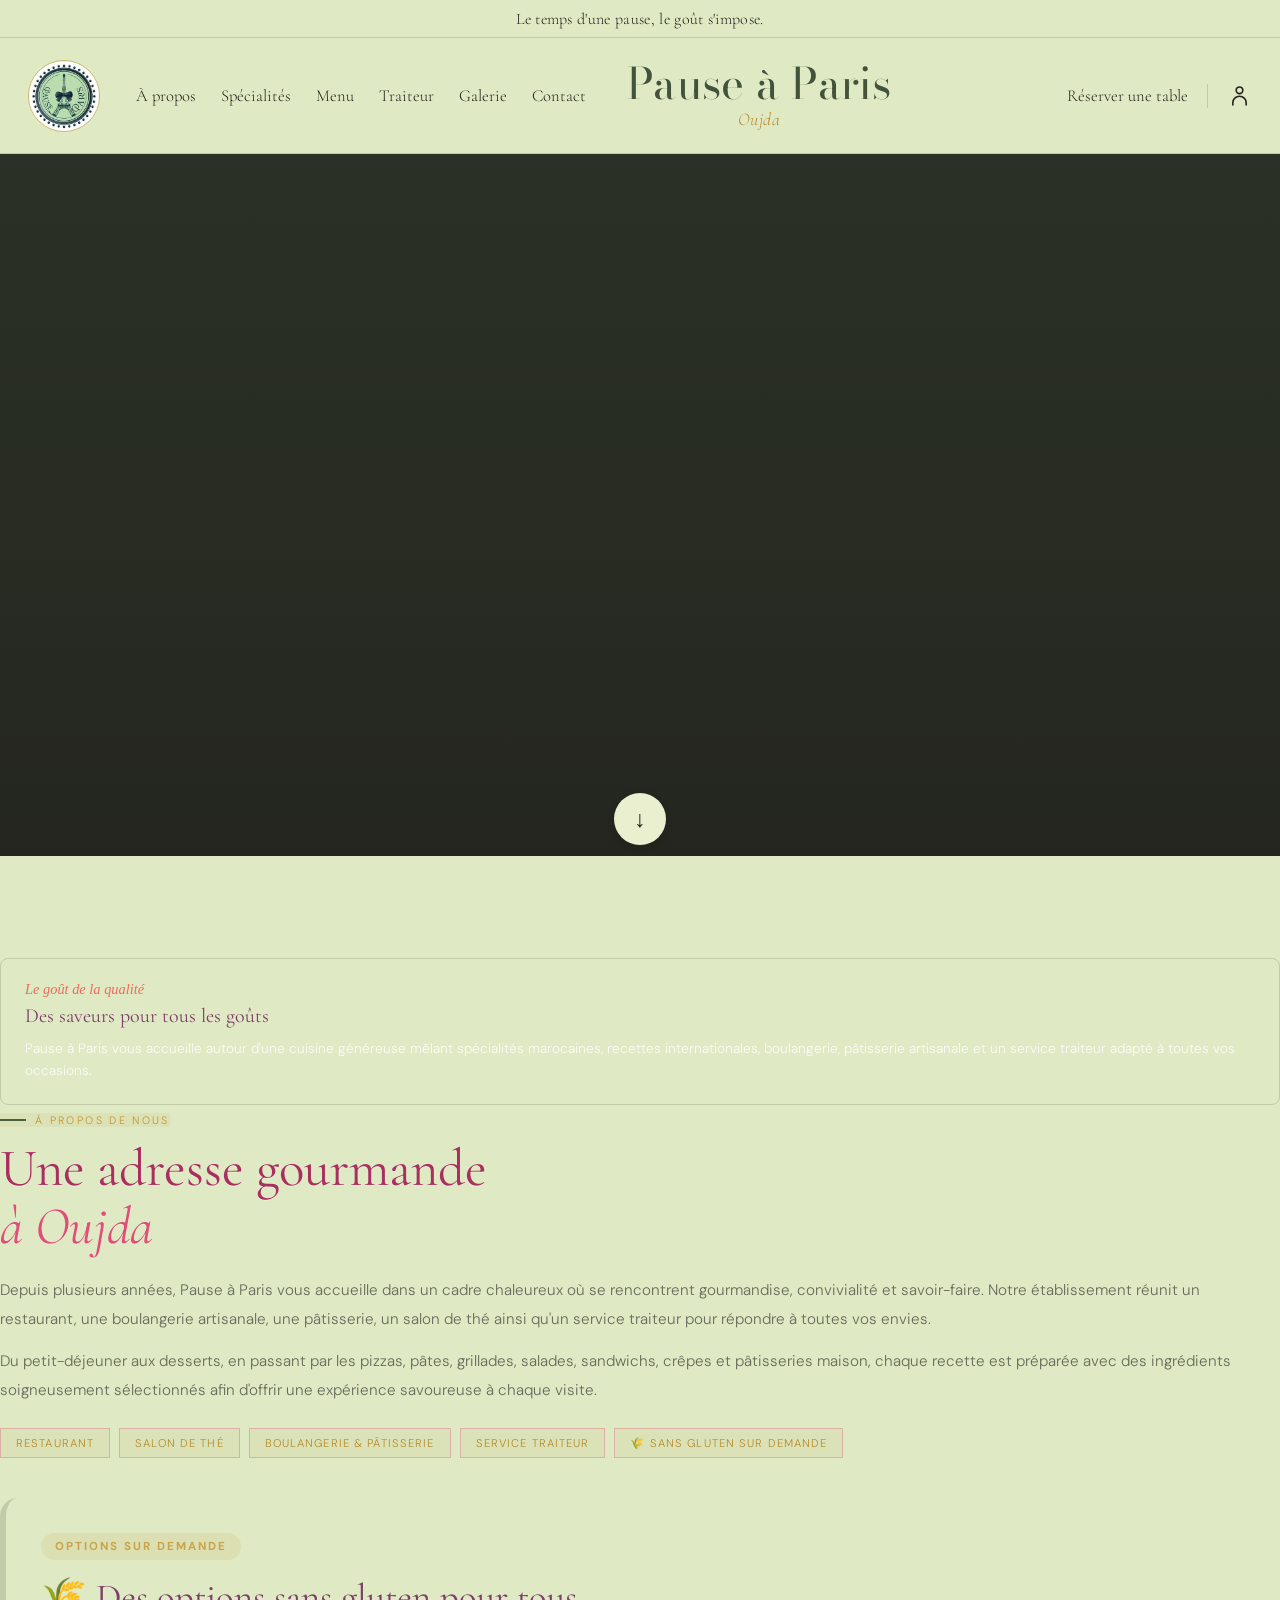
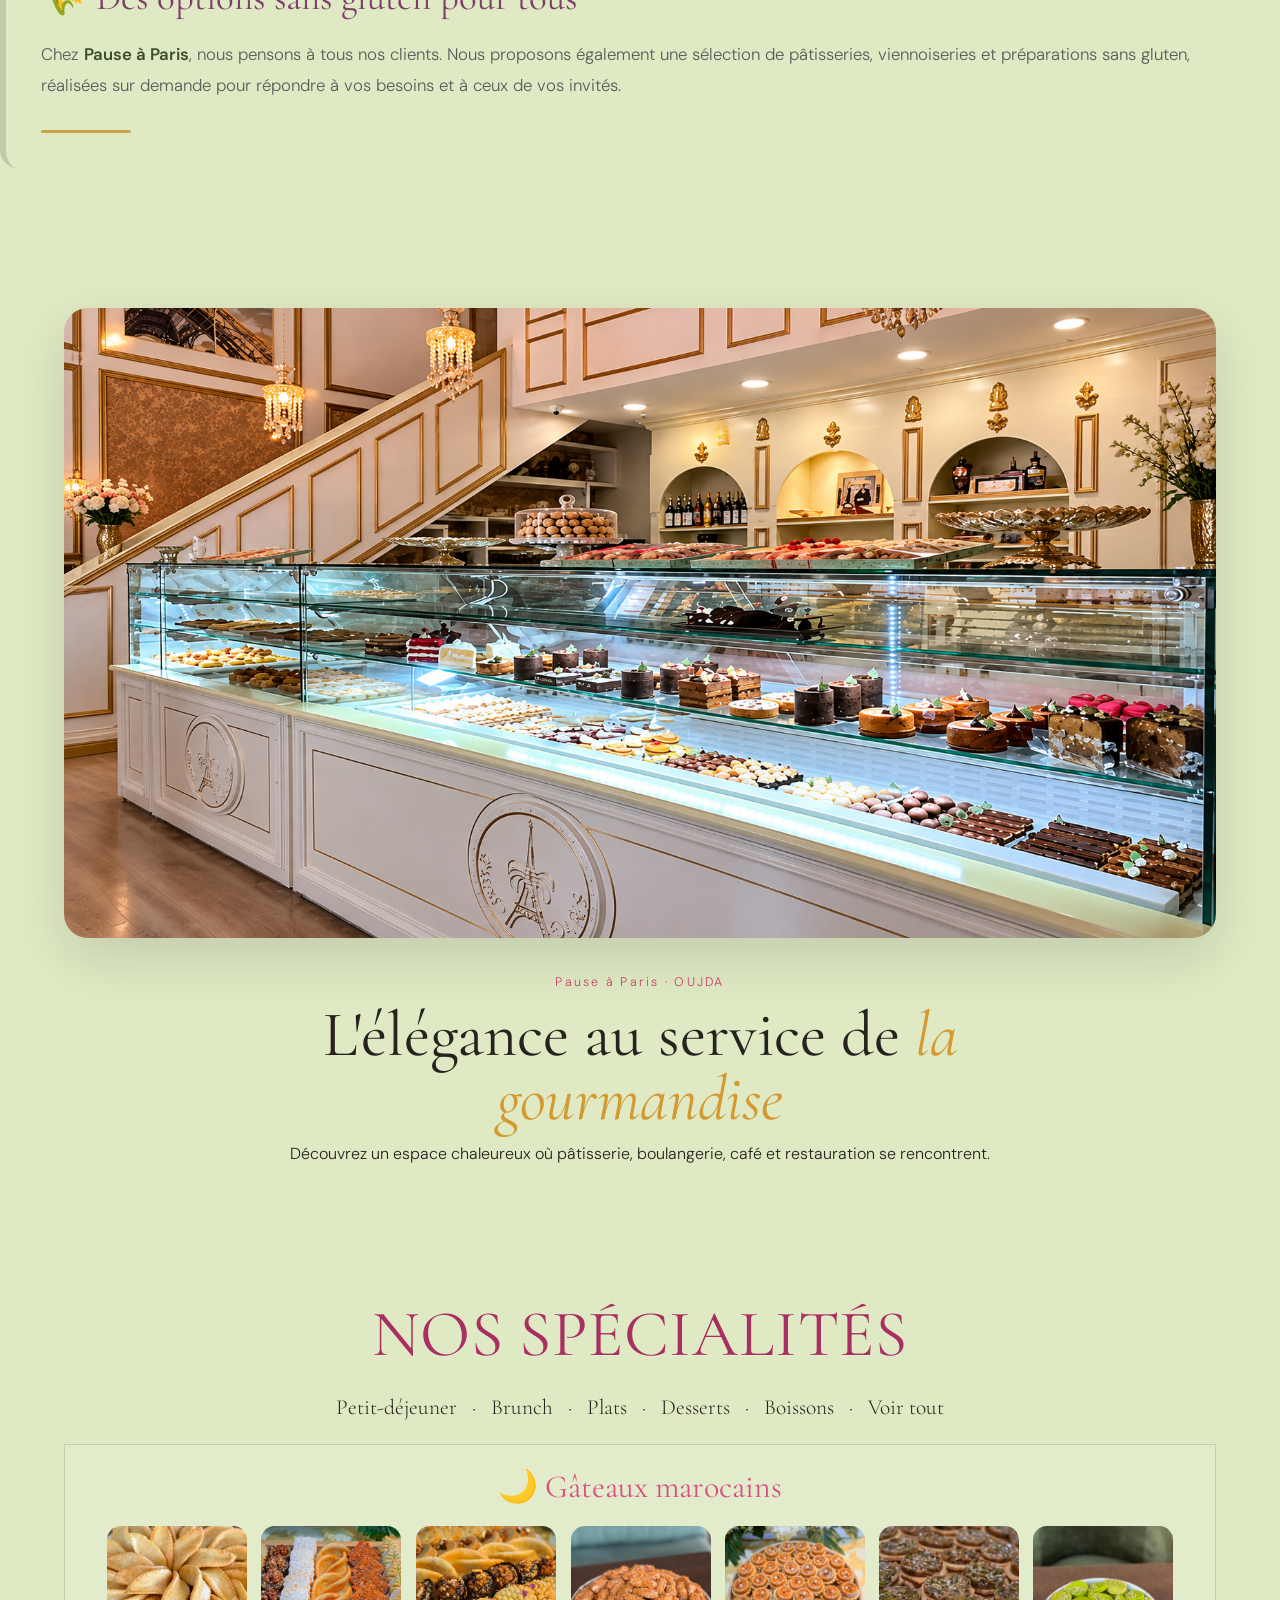
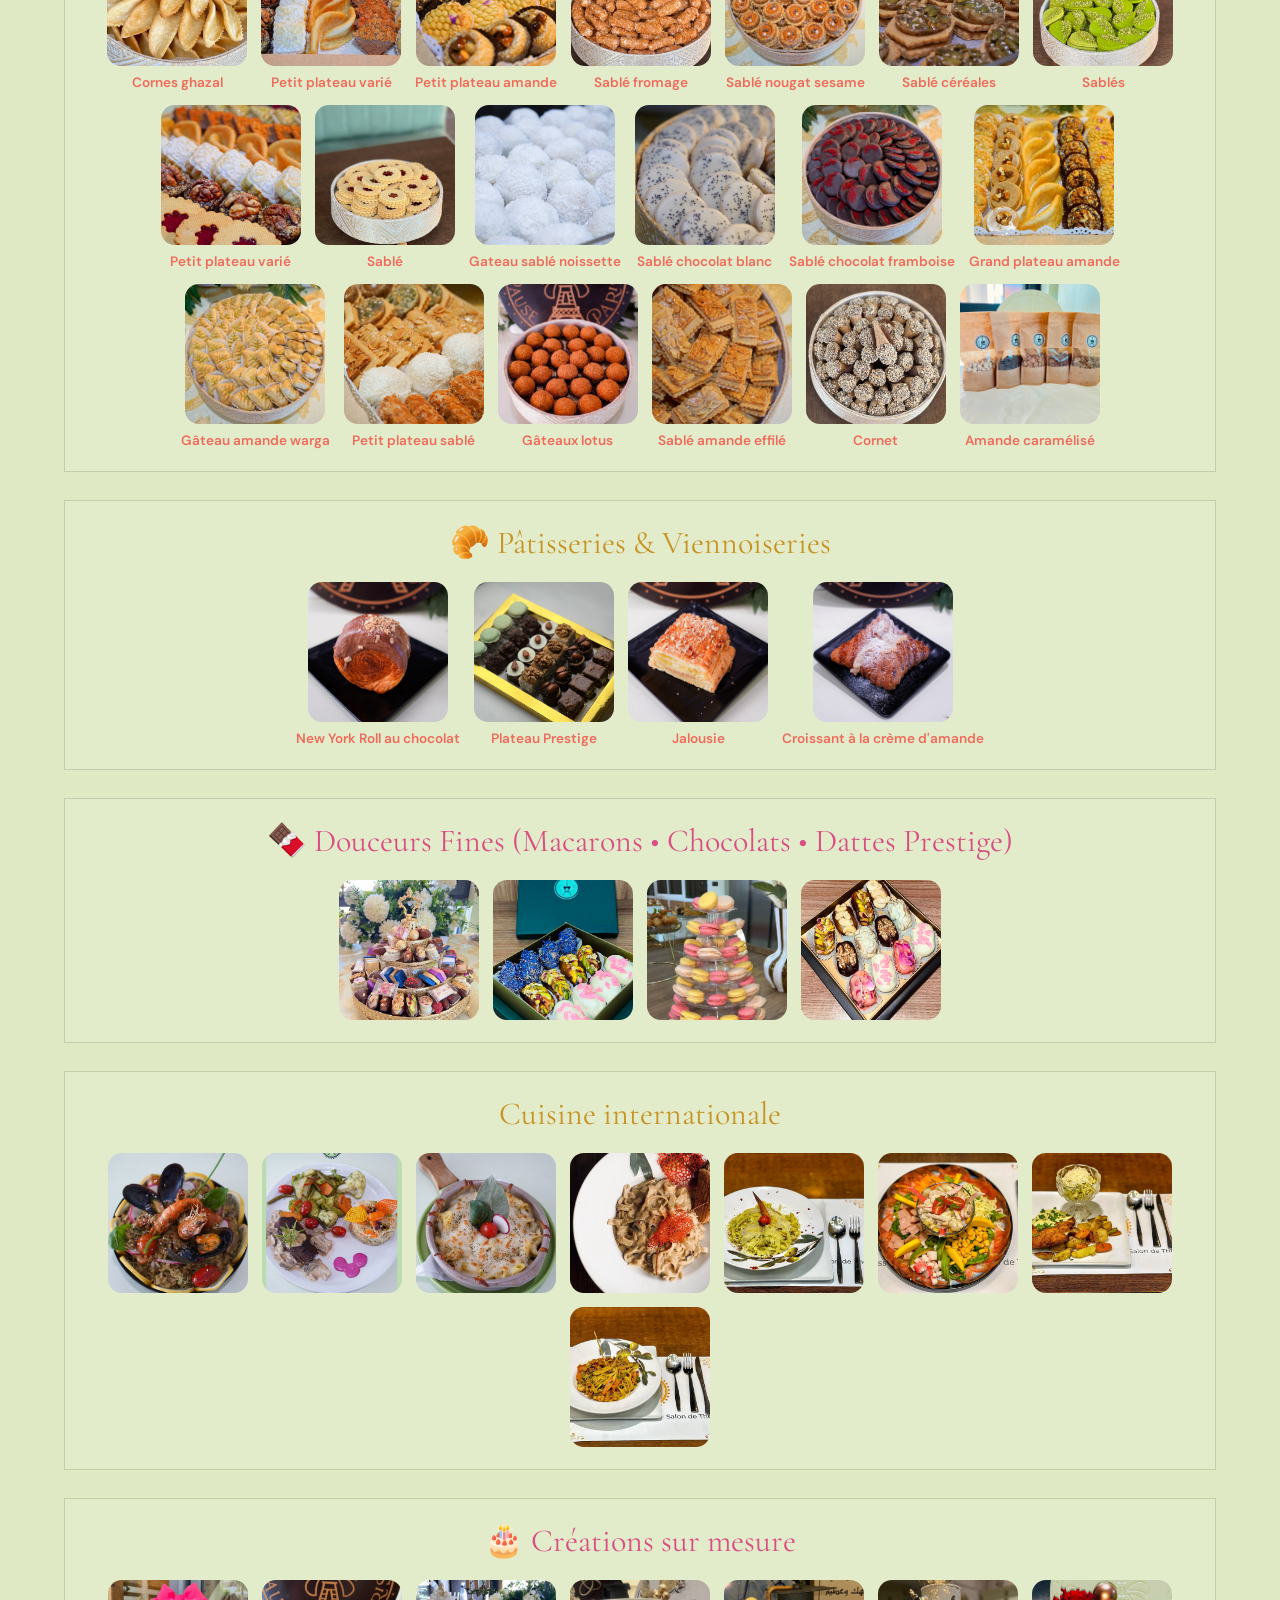
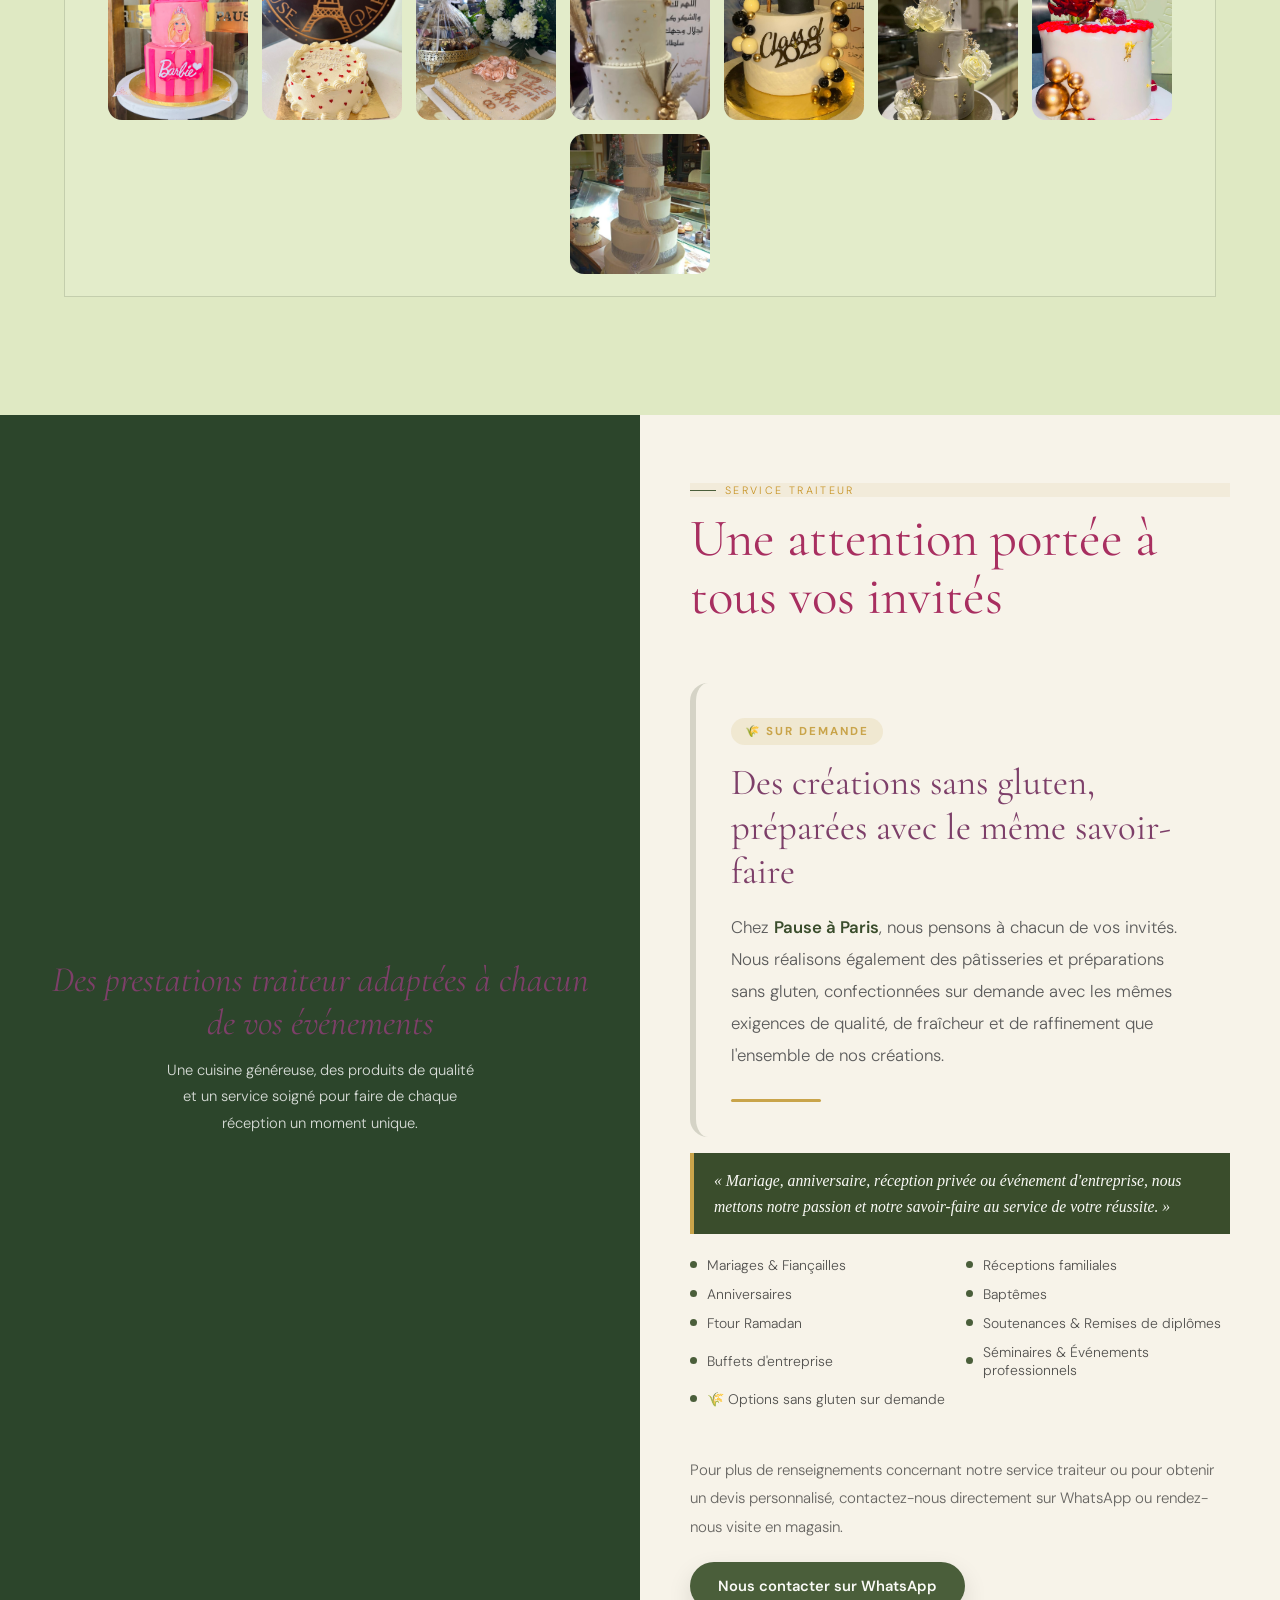
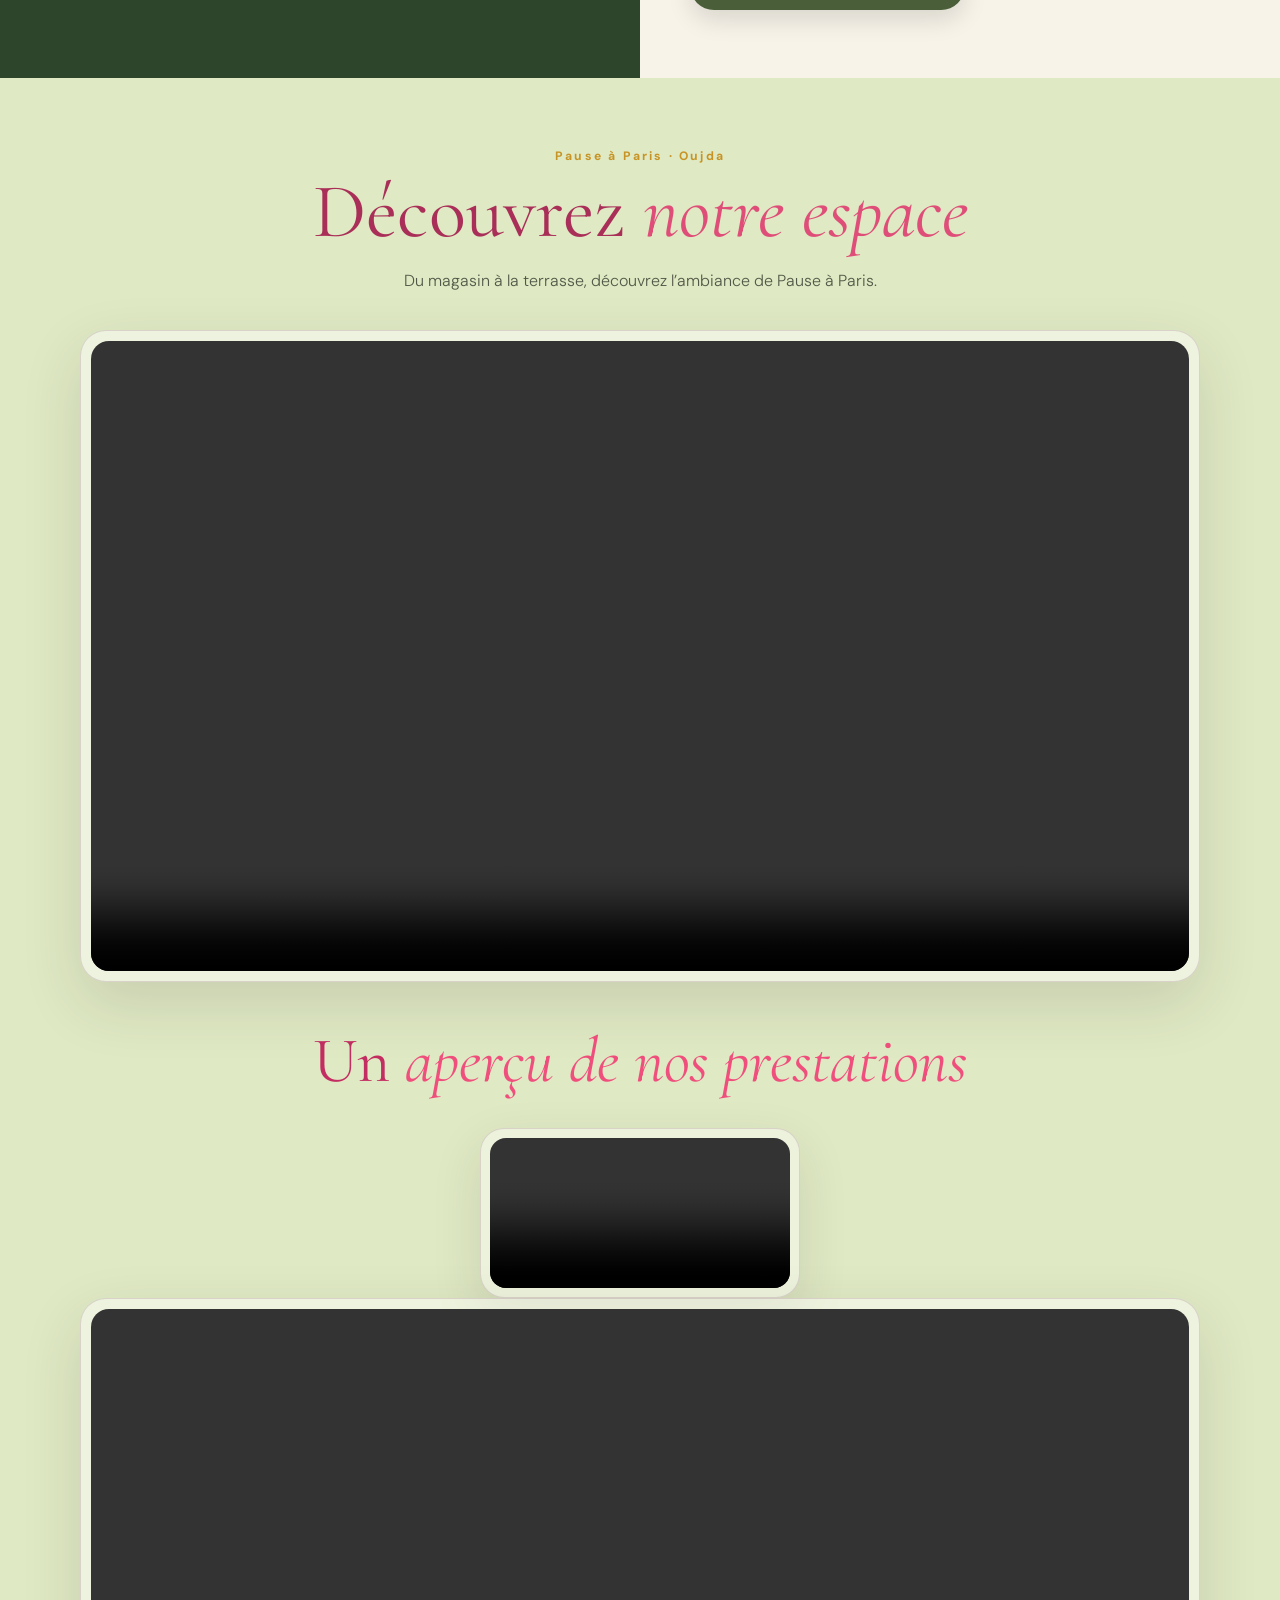
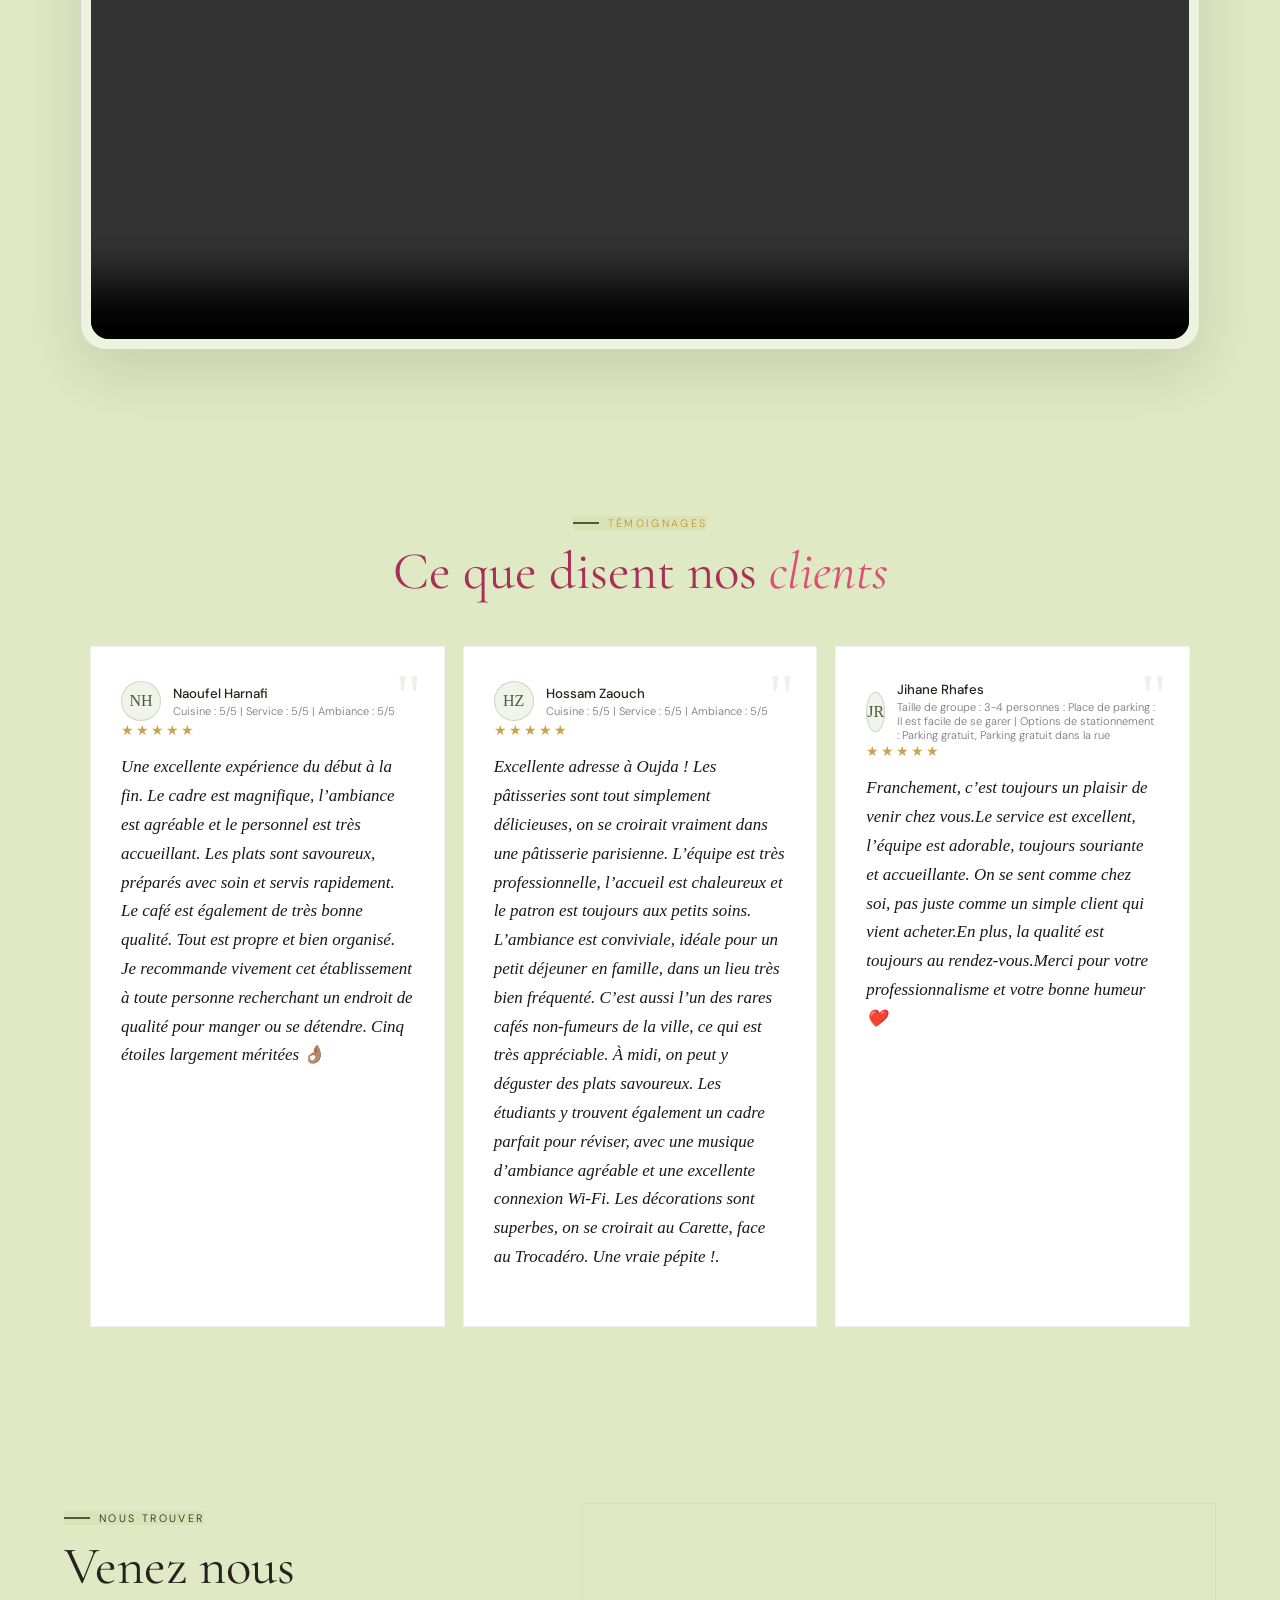
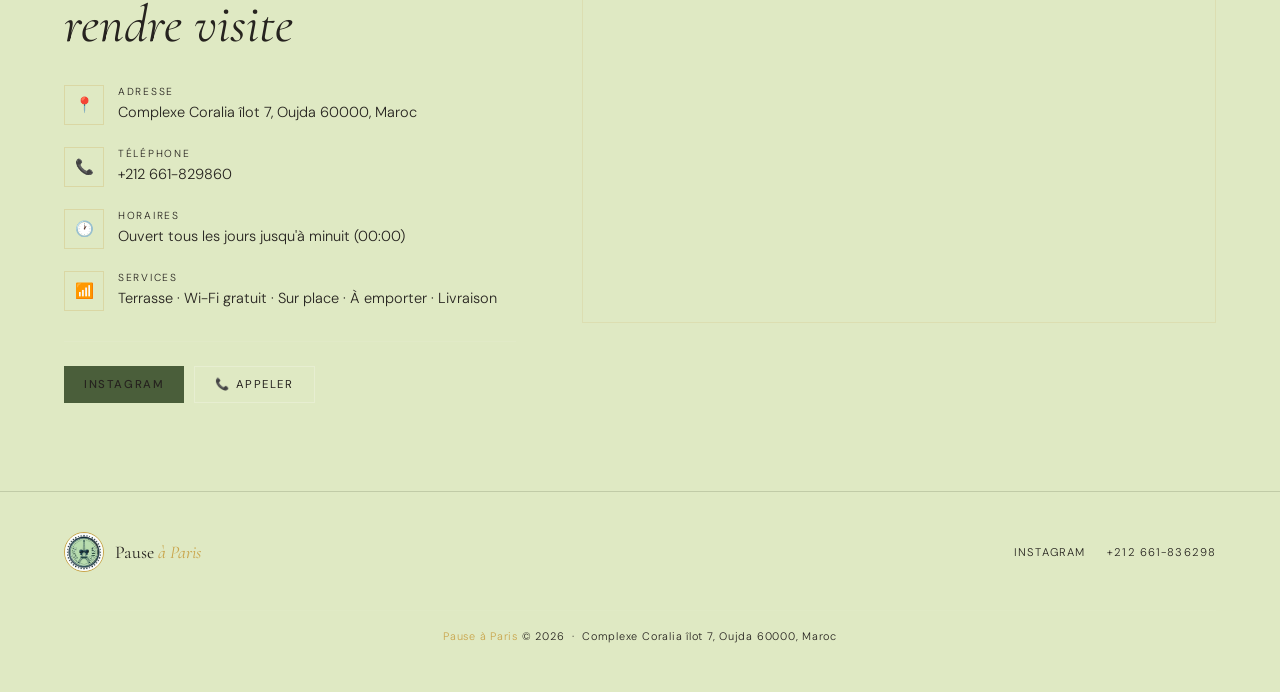
==== index-v2.html @ 7f7b09c3 "Ajout nouvelle version du site" ====
<!DOCTYPE html>

<html lang="fr">
<head>
    <meta charset="UTF-8">
    <meta name="viewport" content="width=device-width, initial-scale=1.0">

    <!-- tes autres fichiers CSS -->

<meta name="description" content="Pause à Paris — Restaurant, Boulangerie, Pâtisserie & Traiteur à Oujda. Le temps d'une pause, le goût s'impose.">
<title>Pause à Paris | Restaurant & Boulangerie — Oujda</title>
<link rel="preconnect" href="https://fonts.googleapis.com">
<link rel="preconnect" href="https://fonts.gstatic.com" crossorigin>
<link href="https://fonts.googleapis.com/css2?family=Bodoni+Moda:ital,opsz,wght@0,6..96,400..900;1,6..96,400..900&display=swap" rel="stylesheet">
<style>
:root{
  --v:#4a5e3a; --vf:#3a4d2c; --vl:#6b8a55; --vbg:#f0f4eb;
  --or:#c9a44a; --orl:#e2bc6a;
  --n:#181818; --w:#fafaf6; --cr:#f7f3e9; --gr:#777;
}
*,*::before,*::after{margin:0;padding:0;box-sizing:border-box}
html{scroll-behavior:smooth}
body{font-family:'DM Sans',sans-serif;font-weight:300;background:var(--w);color:var(--n);overflow-x:hidden}
::-webkit-scrollbar{width:3px}
::-webkit-scrollbar-track{background:#0c0c0c}
::-webkit-scrollbar-thumb{background:var(--or)}

/* NAV */
nav{position:fixed;top:0;left:0;right:0;z-index:1000;height:68px;padding:0 5%;display:flex;align-items:center;justify-content:space-between;background:rgba(20,20,20,.97);backdrop-filter:blur(18px);border-bottom:1px solid rgba(201,164,74,.14);transition:height .3s}
.nl{display:flex;align-items:center;gap:12px;text-decoration:none}
.nl img{width:44px;height:44px;border-radius:50%;object-fit:cover;border:1.5px solid var(--or)}
.nb{font-family:'Playfair Display',serif;font-size:1.1rem;color:var(--w);letter-spacing:.04em}
.nb em{color:var(--or);font-style:italic}
.nlinks{display:flex;align-items:center;gap:28px;list-style:none}
.nlinks a{color:rgba(250,250,246,.58);font-size:.71rem;letter-spacing:.17em;text-transform:uppercase;text-decoration:none;transition:color .2s}
.nlinks a:hover{color:var(--or)}
.ncta{background:var(--v)!important;color:var(--w)!important;padding:8px 20px;transition:background .25s!important}
.ncta:hover{background:var(--vl)!important}
.hb{display:none;flex-direction:column;gap:5px;background:none;border:none;cursor:pointer}
.hb span{display:block;width:23px;height:1.5px;background:var(--w);transition:all .3s}
.mobile-menu-overlay{display:none}
.mobile-menu-close{display:none}

/* HERO */
#hero{position:relative;height:100vh;min-height:640px;display:flex;align-items:center;justify-content:center;overflow:hidden;background:#0f0f0f}
.hbg{position:absolute;inset:0;background:#2d3528;center/cover no-repeat;opacity:.2;filter:saturate(.55)}
.hvig{position:absolute;inset:0;background:radial-gradient(ellipse 80% 80% at 50% 50%,transparent 15%,rgba(15,15,15,.94) 100%)}
.hbar{position:absolute;top:0;left:0;right:0;height:3px;background:linear-gradient(90deg,transparent,var(--or) 35%,var(--v) 65%,transparent)}
.hc{position:relative;z-index:2;text-align:center;padding:0 20px}
.hlogo{width:106px;height:106px;border-radius:50%;margin:0 auto 24px;border:2px solid rgba(201,164,74,.4);padding:5px;animation:fd .9s .1s both}
.hlogo img{width:100%;height:100%;border-radius:50%;object-fit:cover}
.heye{font-size:.67rem;letter-spacing:.25em;text-transform:uppercase;color:var(--or);margin-bottom:15px;animation:fd .9s .3s both}
.hh1{font-family:'Playfair Display',serif;font-size:clamp(3rem,8vw,7rem);font-weight:400;color:var(--w);line-height:1;letter-spacing:.02em;animation:fd .9s .45s both}
.hh1 em{font-style:italic;color:var(--or)}
.hsub{margin-top:13px;font-size:clamp(.82rem,1.7vw,.97rem);color:rgba(250,250,246,.5);letter-spacing:.13em;text-transform:uppercase;animation:fd .9s .6s both}
.hdiv{display:flex;align-items:center;justify-content:center;gap:10px;margin:24px auto;animation:fd .9s .7s both}
.hdiv span{width:42px;height:1px;background:var(--or);opacity:.5}
.hdiv i{width:5px;height:5px;background:var(--or);border-radius:50%}
.hbtns{display:flex;gap:11px;justify-content:center;flex-wrap:wrap;animation:fd .9s .85s both}
.bs{background:var(--v);color:var(--w);padding:13px 32px;font-size:.74rem;letter-spacing:.14em;text-transform:uppercase;text-decoration:none;font-weight:500;transition:all .3s;border:none;cursor:pointer;font-family:'DM Sans',sans-serif}
.bs:hover{background:var(--vl);transform:translateY(-2px)}
.bg{background:transparent;color:var(--w);padding:12px 32px;font-size:.74rem;letter-spacing:.14em;text-transform:uppercase;text-decoration:none;font-weight:400;border:1px solid rgba(250,250,246,.27);transition:all .3s;cursor:pointer;font-family:'DM Sans',sans-serif}
.bg:hover{border-color:var(--or);color:var(--or);transform:translateY(-2px)}
.hscr{position:absolute;bottom:28px;left:50%;transform:translateX(-50%);display:flex;flex-direction:column;align-items:center;gap:6px;color:rgba(250,250,246,.3);font-size:.6rem;letter-spacing:.18em;text-transform:uppercase;animation:none}
.hscrl{width:1px;height:42px;background:linear-gradient(to bottom,var(--or),transparent);animation:sp 2s ease-in-out infinite}
@keyframes sp{0%,100%{opacity:.4}50%{opacity:.9}}

/* STATS */
.stats{background:var(--vf);display:flex;justify-content:center;flex-wrap:wrap}
.st{flex:1;min-width:145px;padding:28px 18px;text-align:center;color:var(--w);border-right:1px solid rgba(255,255,255,.07)}
.st:last-child{border:none}
.stn{font-family:'Playfair Display',serif;font-size:2.1rem;color:var(--or);font-style:italic;display:block;margin-bottom:3px}
.stl{font-size:.67rem;letter-spacing:.13em;text-transform:uppercase;opacity:.56}

/* COMMONS */
section{padding:88px 5%}
.chip{display:inline-flex;align-items:center;gap:9px;font-size:.67rem;letter-spacing:.22em;text-transform:uppercase;color:var(--v);margin-bottom:12px}
.chip::before{content:'';display:block;width:26px;height:1.5px;background:var(--v)}
.sh{font-family:'Playfair Display',serif;font-size:clamp(1.9rem,4.2vw,3.3rem);font-weight:400;line-height:1.1}
.sh em{font-style:italic;color:var(--v)}
.rv {
    opacity: 1 !important;
    transform: none !important;
    transition: opacity .7s ease, transform .7s ease;
}

.rv.on {
    opacity: 1;
    transform: none;
}
/* ABOUT */
#apropos {
  background: var(--w);
  padding: 60px 0;
  scroll-margin-top: 92px;
}

.ag {
  max-width: 1200px;
  margin: 0 auto;
  display: grid;
  grid-template-columns: 1fr 1fr;
  gap: 64px;
  align-items: start;
}

/* COLONNE GAUCHE (PHOTOS + ENCART VERT) */
.aphotos {
  display: flex;
  flex-direction: column;
  gap: 20px;
  min-width: 0;
}

.apm {
  width: 100%;
  height: 320px;
  object-fit: cover;
  border-radius: 8px;
  box-shadow: 0 16px 52px rgba(58, 77, 44, .14);
  display: block;
}

/* BLOC VERT (APB) ACCROCHÉ PROPREMENT EN BAS */
.apb {
  background: var(--vf, #2d402b);
  color: var(--w, #ffffff);
  padding: 22px 24px;
  border-radius: 8px;
  border: 1px solid rgba(201, 164, 74, .28);
  box-shadow: 0 10px 32px rgba(0, 0, 0, .1);
  position: relative;
  z-index: 1;
}

.apb .subtitle {
  display: block;
  font-family: 'Playfair Display', serif;
  font-size: 0.9rem;
  font-style: italic;
  color: #c9a44a;
  margin-bottom: 6px;
}

.apb h3 {
  font-family: 'Playfair Display', serif;
  font-size: 1.25rem;
  color: #ffffff;
  margin-bottom: 10px;
}

.apb p {
  font-family: 'DM Sans', sans-serif;
  font-size: 0.85rem;
  line-height: 1.6;
  color: rgba(255, 255, 255, 0.88);
  margin: 0;
}

/* COLONNE DROITE (TEXTE DE PRÉSENTATION) */
.ac .sh {
  margin-bottom: 21px;
}

.ac p {
  color: rgba(24, 24, 24, .6);
  line-height: 1.9;
  font-size: .95rem;
  margin-bottom: 13px;
}

.tags {
  display: flex;
  flex-wrap: wrap;
  gap: 9px;
  margin-top: 24px;
}

.tag {
  padding: 7px 15px;
  border: 1px solid rgba(74, 94, 58, .2);
  font-size: .7rem;
  letter-spacing: .1em;
  text-transform: uppercase;
  color: var(--v, #2d402b);
}
/* NOTICE */
.notice{background:var(--cr);border-top:2px solid rgba(201,164,74,.28);border-bottom:2px solid rgba(201,164,74,.28);display:flex;align-items:center;justify-content:center;gap:18px;padding:22px 5%;flex-wrap:wrap;text-align:center}
.notice .nic{font-size:2rem}
.notice strong{font-family:'Playfair Display',serif;font-size:1.1rem;color:var(--vf);display:block;margin-bottom:3px}
.notice p{font-size:.83rem;color:rgba(24,24,24,.62)}


/* =========================
   TRAITEUR
========================= */

#traiteur{
    background:var(--w);
    padding:0;
}

.tg{
    display:grid;
    grid-template-columns:1fr 1fr;
    min-height:590px;
}

/* Image */

.tv{
    position:relative;
    overflow:hidden;
    background:var(--vf);
}

.tv img{
    width:100%;
    height:100%;
    object-fit:cover;
    display:block;
    opacity:1;
    transition:.5s ease;
}

/* Voile vert */

.tv::after{
    content:"";
    position:absolute;
    inset:0;
    background:rgba(18,55,40,.35);
    z-index:1;
}

/* Texte sur l'image */

.tvc{
    position:absolute;
    inset:0;
    z-index:2;
    display:flex;
    flex-direction:column;
    justify-content:center;
    align-items:center;
    text-align:center;
    padding:46px;
}

.tvc h3{
    font-family:'Playfair Display',serif;
    font-size:clamp(1.7rem,2.8vw,2.7rem);
    color:var(--w);
    font-weight:400;
    font-style:italic;
    line-height:1.2;
    margin-bottom:13px;
}

.tvc p{
    color:rgba(255,255,255,.82);
    font-size:.92rem;
    max-width:320px;
    line-height:1.8;
}

/* Bloc de droite */

.tb{
    display:flex;
    flex-direction:column;
    justify-content:center;
    padding:68px 50px;
    background:var(--cr);
}

.tb .sh{
    margin-bottom:18px;
}

.tb > p{
    color:rgba(24,24,24,.65);
    line-height:1.9;
    margin-bottom:11px;
    font-size:.94rem;
}

/* Citation */

.tq{
    background:var(--vf);
    color:var(--w);
    padding:15px 20px;
    margin:16px 0 22px;
    font-family:'Playfair Display',serif;
    font-size:.98rem;
    font-style:italic;
    border-left:4px solid var(--or);
    line-height:1.6;
}

/* Liste */

.tlist{
    list-style:none;
    display:grid;
    grid-template-columns:1fr 1fr;
    gap:11px;
    margin-bottom:30px;
}

.tlist li{
    display:flex;
    align-items:center;
    gap:10px;
    font-size:.87rem;
    color:rgba(24,24,24,.74);
}

.tlist li::before{
    content:"";
    width:7px;
    height:7px;
    background:var(--v);
    border-radius:50%;
    flex-shrink:0;
}

/* Bouton WhatsApp */

.wa-btn{
    display:inline-flex;
    align-items:center;
    justify-content:center;
    gap:10px;
    width:fit-content;
    padding:14px 28px;
    background:#25D366;
    color:#fff;
    text-decoration:none;
    font-weight:600;
    border-radius:999px;
    transition:.3s ease;
    box-shadow:0 10px 24px rgba(37,211,102,.25);
}

.wa-btn:hover{
    background:#1ebe5d;
    transform:translateY(-3px);
    box-shadow:0 14px 30px rgba(37,211,102,.35);
}

/* Responsive */

@media(max-width:900px){

    .tg{
        grid-template-columns:1fr;
    }

    .tv{
        min-height:360px;
    }

    .tb{
        padding:50px 28px;
    }

    .tlist{
        grid-template-columns:1fr;
    }
}
/* ===== Actions ===== */
.tactions{
    display:flex;
    gap:15px;
    flex-wrap:wrap;
    margin-top:10px;
}

/* ===== Bouton WhatsApp ===== */
.btn-whatsapp{
    display:inline-flex;
    align-items:center;
    justify-content:center;
    padding:14px 28px;
    background:var(--v);
    color:var(--w);
    text-decoration:none;
    border-radius:50px;
    font-weight:600;
    font-size:.92rem;
    transition:.35s ease;
    box-shadow:0 10px 25px rgba(0,0,0,.12);
}

.btn-whatsapp:hover{
    background:var(--vf);
    transform:translateY(-3px);
    box-shadow:0 16px 30px rgba(0,0,0,.18);
}

.btn-whatsapp svg{
    width:18px;
    height:18px;
    margin-right:10px;
    fill:currentColor;
}

/* ===== Texte d'information ===== */
.tinfo{
    margin:18px 0 28px;
    color:rgba(24,24,24,.68);
    line-height:1.8;
    font-size:.9rem;
}

/* ===== Responsive ===== */
@media(max-width:900px){

.tg{
    grid-template-columns:1fr;
}

.tv{
    min-height:340px;
}

.tb{
    padding:45px 28px;
}

.tlist{
    grid-template-columns:1fr;
}

.tactions{
    flex-direction:column;
}

.btn-whatsapp{
    width:100%;
}

}

/* GALERIE */
#galerie{background:var(--vf);padding-top:70px;padding-bottom:70px}
.gh{text-align:center;margin-bottom:42px}
.gh .chip{color:rgba(250,250,246,.48);justify-content:center}
.gh .chip::before{background:rgba(250,250,246,.38)}
.gh .sh{color:var(--w)}
.gg{max-width:1200px;margin:0 auto;display:grid;grid-template-columns:2fr 1fr 1fr;grid-template-rows:290px 290px;gap:5px}
.gi{overflow:hidden;position:relative;cursor:pointer}
.gi:first-child{grid-row:span 2}
.gi img{width:100%;height:100%;object-fit:cover;display:block;transition:transform .6s}
.gi:hover img{transform:scale(1.05)}
.gc{position:absolute;bottom:0;left:0;right:0;padding:16px 18px;background:linear-gradient(transparent,rgba(20,20,20,.74));color:var(--w);font-size:.7rem;letter-spacing:.13em;text-transform:uppercase;opacity:0;transition:opacity .3s}
.gi:hover .gc{opacity:1}
/* AVIS */
#avis{background:var(--w)}
.avh{text-align:center;margin-bottom:46px}
.avg{max-width:1100px;margin:0 auto;display:grid;grid-template-columns:repeat(3,1fr);gap:18px}
.ac2{padding:34px 30px;background:#fff;border:1px solid rgba(24,24,24,.06);position:relative;transition:transform .3s,box-shadow .3s}
.ac2:hover{transform:translateY(-5px);box-shadow:0 18px 52px rgba(74,94,58,.08)}
.aqm{position:absolute;top:18px;right:22px;font-family:'Playfair Display',serif;font-size:4rem;color:rgba(74,94,58,.09);line-height:1}
.asts{color:var(--or);letter-spacing:2px;margin-bottom:14px;font-size:.88rem}
.atxt{font-family:'Playfair Display',serif;font-size:1.06rem;font-style:italic;color:var(--n);line-height:1.7;margin-bottom:20px}
.aauth{display:flex;align-items:center;gap:12px}
.aav{width:40px;height:40px;border-radius:50%;background:var(--vbg);border:1px solid rgba(74,94,58,.2);display:flex;align-items:center;justify-content:center;font-family:'Playfair Display',serif;font-size:1rem;color:var(--v)}
.anm{font-size:.83rem;font-weight:500}
.adt{font-size:.69rem;color:var(--gr);margin-top:2px}

/* CONTACT */
#contact{background:#0f0f0f;color:var(--w)}
.cw{max-width:1200px;margin:0 auto;display:grid;grid-template-columns:1fr 1.4fr;gap:66px}
.ci .sh{color:var(--w);margin-bottom:32px}
.clist{display:flex;flex-direction:column;gap:22px}
.cit{display:flex;gap:14px;align-items:flex-start}
.cion{width:40px;height:40px;flex-shrink:0;border:1px solid rgba(201,164,74,.26);display:flex;align-items:center;justify-content:center;font-size:.95rem;color:var(--or)}
.clbl{font-size:.64rem;letter-spacing:.17em;text-transform:uppercase;color:var(--gr);margin-bottom:3px}
.cval{color:var(--w);font-size:.91rem;text-decoration:none;line-height:1.5;transition:color .2s}
a.cval:hover{color:var(--or)}
.cbtns{display:flex;gap:10px;flex-wrap:wrap;margin-top:30px;padding-top:24px;border-top:1px solid rgba(255,255,255,.06)}
.mapb{border:1px solid rgba(201,164,74,.15);overflow:hidden;height:420px}
.mapb iframe{width:100%;height:100%;border:none;filter:grayscale(.15)}

/* FOOTER */
footer{background:#090909;color:rgba(250,250,246,.4);padding:40px 5% 28px;border-top:1px solid rgba(201,164,74,.1)}
.fr{max-width:1200px;margin:0 auto;display:flex;flex-wrap:wrap;align-items:center;justify-content:space-between;gap:18px}
.fbr{display:flex;align-items:center;gap:11px}
.fbr img{width:40px;height:40px;border-radius:50%;border:1px solid var(--or);object-fit:cover}
.fbn{font-family:'Playfair Display',serif;color:var(--w);font-size:1.12rem}
.fbn em{color:var(--or);font-style:italic}
.flinks{display:flex;gap:22px}
.flinks a{color:rgba(250,250,246,.36);text-decoration:none;font-size:.7rem;letter-spacing:.1em;text-transform:uppercase;transition:color .2s}
.flinks a:hover{color:var(--or)}
.fcp{width:100%;text-align:center;margin-top:20px;padding-top:18px;border-top:1px solid rgba(255,255,255,.04);font-size:.68rem;letter-spacing:.07em}
.fcp em{color:var(--or);font-style:normal}

/* WA */
.wa{position:fixed;bottom:24px;right:24px;z-index:999;width:52px;height:52px;border-radius:50%;background:#25D366;display:flex;align-items:center;justify-content:center;text-decoration:none;box-shadow:0 4px 18px rgba(37,211,102,.36);animation:wap 2.8s ease-in-out infinite}
.wa:hover{transform:scale(1.1)}
.wa svg{width:26px;height:26px;fill:#fff}
@keyframes wap{0%,100%{box-shadow:0 4px 18px rgba(37,211,102,.33)}50%{box-shadow:0 4px 36px rgba(37,211,102,.62)}}
@keyframes fd{from{opacity:0;transform:translateY(-20px)}to{opacity:1;transform:none}}

/* RESPONSIVE */
@media(max-width:960px){
  .hb{display:flex}
  .mobile-menu-overlay{display:block;position:fixed;inset:0;background:rgba(15,15,15,.4);opacity:0;pointer-events:none;transition:opacity .28s ease;z-index:999}
  .mobile-menu-overlay.open{opacity:1;pointer-events:auto}
  .nlinks{display:none;opacity:0;visibility:hidden;pointer-events:none;position:fixed;top:68px;left:0;right:0;background:rgba(20,20,20,.98);padding:26px 5% 34px;gap:17px;border-top:1px solid rgba(201,164,74,.1);flex-direction:column;align-items:flex-start;z-index:1000}
  .nlinks.open{display:flex;opacity:1;visibility:visible;pointer-events:auto}
  .nlinks a{color:rgba(250,250,246,.58);font-size:.71rem;letter-spacing:.17em;text-transform:uppercase}
  .mobile-menu-close{display:flex;position:absolute;top:16px;right:16px;align-items:center;justify-content:center;width:38px;height:38px;border:none;border-radius:50%;background:transparent;color:var(--w);font-size:1.3rem;cursor:pointer}
  .mobile-menu-close:hover{background:rgba(74,94,58,.08)}
  #apropos{position:relative;z-index:0}
  .ag{display:flex;flex-direction:column;gap:30px;align-items:stretch;width:100%}
  .ag,.tg,.cw{grid-template-columns:1fr}
  .aphotos,.ac{min-width:0}
  .aphotos{height:auto}
  .mosaic{grid-template-columns:1fr 1fr;grid-template-rows:auto}
  .fm:nth-child(1){grid-column:span 2;grid-row:span 1}
  .fm:nth-child(4){grid-column:span 1}
  .avg{grid-template-columns:1fr}
  .mg{grid-template-columns:1fr}
  .gg{grid-template-columns:1fr 1fr;grid-template-rows:auto}
  .gi:first-child{grid-row:span 1;grid-column:span 2}
  .tv{min-height:240px}
  .tb{padding:42px 24px}
  .tlist{grid-template-columns:1fr}
}
@media(max-width:560px){
  .mosaic{grid-template-columns:1fr}
  .fm:nth-child(1),.fm:nth-child(4){grid-column:span 1}
  .hbtns{flex-direction:column;align-items:center}
  section{padding:60px 5%}
  .gg{grid-template-columns:1fr}
  .gi:first-child{grid-column:span 1}
  #apropos{padding:44px 0}
  .ag{gap:22px}
  .aphotos{gap:16px}
  .apm{height:230px}
  .apb{padding:18px}
  .apb .subtitle{font-size:.78rem}
  .apb h3{font-size:1.05rem}
  .apb p{font-size:.78rem;line-height:1.55}
  .ac .sh{margin-bottom:16px}
  .ac p{font-size:.88rem;line-height:1.7;margin-bottom:11px}
  .tags{gap:8px;margin-top:18px}
  .tag{width:calc(50% - 4px);text-align:center;justify-content:center}
  .gluten-annonce{padding:20px 18px;margin-top:18px}
  .gluten-annonce h3{font-size:1.12rem}
  .gluten-annonce p{font-size:.82rem;line-height:1.65}
}
/* ===== Spécialités ===== */

.spec-card{
    background:#fff;
    border-radius:22px;
    padding:22px 30px;
    margin-bottom:28px;
    text-align:center;
    box-shadow:0 12px 35px rgba(0,0,0,.08);
}

.spec-card h3{
    font-size:2rem;
    color:var(--vf);
    margin-bottom:18px;
}

.spec-images{
    display:flex;
    justify-content:center;
    align-items:center;
    gap:12px;
    flex-wrap:wrap;
    margin-top:20px;
}

.spec-images img{
    width:115px;
    height:115px;
    object-fit:cover;
    border-radius:14px;
    cursor:pointer;
    transition:transform .35s ease, box-shadow .35s ease;
}
-annonce{
    margin-top:35px;
    padding:28px 32px;
    background:#f8fbf8;
    border-left:5px solid var(--v);
    border-radius:12px;
    box-shadow:0 10px 30px rgba(0,0,0,.05);
}

.badge-new{
    display:inline-block;
    margin-bottom:12px;
    font-size:.72rem;
    letter-spacing:3px;
    text-transform:uppercase;
    color:var(--or);
    font-weight:600;
}

.gluten-annonce{
    margin-top:40px;
    padding:35px;
    background:linear-gradient(135deg,#fdfcf9,#f7f5ef);
    border-left:6px solid var(--or);
    border-radius:18px;
    box-shadow:0 15px 35px rgba(0,0,0,.08);
    transition:.35s ease;
}

.gluten-annonce:hover{
    transform:translateY(-4px);
    box-shadow:0 20px 45px rgba(0,0,0,.12);
}

.badge-new{
    display:inline-block;
    margin-bottom:16px;
    padding:6px 14px;
    background:rgba(201,166,75,.15);
    color:var(--or);
    border-radius:30px;
    font-size:.72rem;
    font-weight:700;
    letter-spacing:2px;
    text-transform:uppercase;
}

.gluten-annonce h3{
    font-family:'Playfair Display',serif;
    font-size:2rem;
    font-weight:600;
    color:var(--vf);
    margin-bottom:18px;
    line-height:1.2;
}

.gluten-annonce p{
    font-size:1rem;
    line-height:1.9;
    color:#555;
    margin-bottom:25px;
}

.btn-gluten{
    display:inline-block;
    padding:12px 24px;
    background:var(--vf);
    color:#fff;
    text-decoration:none;
    border-radius:50px;
    font-weight:600;
    transition:.3s;
}

.btn-gluten:hover{
    background:var(--or);
    color:#fff;
}
.badge-new{
    display:inline-block;
    margin-bottom:16px;
    padding:6px 14px;
    background:rgba(201,166,75,.15);
    color:var(--or);
    border-radius:30px;
    font-size:.72rem;
    font-weight:700;
    letter-spacing:2px;
    text-transform:uppercase;
}

.gluten-annonce h3{
    font-family:'Playfair Display',serif;
    font-size:2.3rem;
    font-weight:600;
    color:var(--vf);
    margin-bottom:18px;
    line-height:1.2;
}

.gluten-annonce p{
    font-size:1.05rem;
    line-height:1.9;
    color:#5b5b5b;
    margin-bottom:28px;
}

.gluten-annonce strong{
    color:var(--vf);
    font-weight:600;
}

.btn-gluten{
    display:inline-flex;
    align-items:center;
    gap:10px;
    padding:14px 28px;
    background:var(--vf);
    color:#fff;
    text-decoration:none;
    border-radius:50px;
    font-size:.95rem;
    font-weight:600;
    transition:.35s;
}

.btn-gluten:hover{
    background:var(--or);
    color:#fff;
    transform:translateY(-3px);
    box-shadow:0 10px 25px rgba(202,166,75,.35);
}

/* Ligne décorative */
.gluten-annonce::after{
    content:"";
    display:block;
    width:90px;
    height:3px;
    background:var(--or);
    border-radius:20px;
    margin-top:25px;
}

/* ===== Lightbox local ===== */
.lightbox-overlay{
    position:fixed;
    inset:0;
    z-index:2000;
    display:flex;
    align-items:center;
    justify-content:center;
    padding:24px;
    background:rgba(11, 14, 11, .84);
    backdrop-filter:blur(8px);
    opacity:0;
    visibility:hidden;
    pointer-events:none;
    transition:opacity .28s ease, visibility .28s ease;
}
.lightbox-overlay.is-open{
    opacity:1;
    visibility:visible;
    pointer-events:auto;
}
.lightbox-stage{
    position:relative;
    max-width:min(78vw, 860px);
    max-height:78vh;
    display:flex;
    align-items:center;
    justify-content:center;
    transform:scale(.94);
    opacity:0;
    transition:transform .28s ease, opacity .28s ease;
}
.lightbox-overlay.is-open .lightbox-stage{
    transform:scale(1);
    opacity:1;
}
.lightbox-stage img{
    display:block;
    max-width:100%;
    max-height:78vh;
    width:auto;
    height:auto;
    object-fit:contain;
    border-radius:10px;
    box-shadow:0 28px 70px rgba(0,0,0,.45);
    background:#111;
}
.lightbox-stage img,
.lightbox-close,
.lightbox-arrow{
    user-select:none;
}
.lightbox-close,
.lightbox-arrow{
    position:absolute;
    border:none;
    cursor:pointer;
    color:#fff;
    background:rgba(255,255,255,.13);
    border:1px solid rgba(255,255,255,.24);
    backdrop-filter:blur(6px);
}
.lightbox-close{
    top:12px;
    right:12px;
    width:44px;
    height:44px;
    border-radius:50%;
    font-size:1.6rem;
    line-height:1;
}
.lightbox-arrow{
    top:50%;
    transform:translateY(-50%);
    width:52px;
    height:52px;
    border-radius:50%;
    font-size:1.45rem;
}
.lightbox-prev{left:16px}
.lightbox-next{right:16px}
.lightbox-close:hover,
.lightbox-arrow:hover{background:rgba(201,164,74,.26)}

@media(max-width:680px){
    .lightbox-overlay{padding:16px}
    .lightbox-stage{max-width:100%}
    .lightbox-close{top:8px;right:8px;width:40px;height:40px}
    .lightbox-arrow{width:44px;height:44px}
    .lightbox-prev{left:8px}
    .lightbox-next{right:8px}
}
.spec-item{
    display:flex;
    flex-direction:column;
    align-items:center;
}

.spec-caption{
    margin-top:8px;
    text-align:center;
    font-size:.85rem;
    font-weight:600;
    color:#2d402b;
}
/* Galerie photo */
.photo-modal {
    display: none;
    position: fixed;
    z-index: 9999;
    inset: 0;
    background: rgba(0, 0, 0, 0.95);
    align-items: center;
    justify-content: center;
}

.photo-modal.active {
    display: flex;
}

.photo-modal img {
    max-width: 90%;
    max-height: 85vh;
    object-fit: contain;
    position: relative;
    z-index: 10000;
}

/* Bouton de fermeture ✕ */
.photo-close {
    position: absolute;
    top: 20px;
    right: 25px;
    z-index: 10001;
    width: 44px;
    height: 44px;
    background: rgba(0, 0, 0, 0.6);
    color: #ffffff;
    border: 2px solid rgba(255, 255, 255, 0.3);
    border-radius: 50%;
    font-size: 24px;
    line-height: 1;
    display: flex;
    align-items: center;
    justify-content: center;
    cursor: pointer;
    user-select: none;
    transition: background 0.2s, transform 0.2s;
}

.photo-close:hover {
    background: rgba(0, 0, 0, 0.9);
    transform: scale(1.05);
}

/* Flèches de navigation (si présentes) */
.photo-prev,
.photo-next {
    position: absolute;
    top: 50%;
    transform: translateY(-50%);
    z-index: 10001;
    width: 44px;
    height: 44px;
    background: rgba(0, 0, 0, 0.6);
    color: #ffffff;
    border: 2px solid rgba(255, 255, 255, 0.3);
    border-radius: 50%;
    font-size: 20px;
    display: flex;
    align-items: center;
    justify-content: center;
    cursor: pointer;
    user-select: none;
}

.photo-prev { left: 20px; }
.photo-next { right: 20px; } 
.photo-modal {
    display: none;
}

.photo-modal.active {
    display: flex;
}
.photo-modal-title {
    color: white;
    text-align: center;
    font-size: 20px;
    font-weight: 600;
    margin-top: 15px;
}
/* =====================================================
   CORRECTION GALERIE MOBILE
   Images parfaitement centrées et alignées
   ===================================================== */

.photo-modal {
    padding: 70px 20px 50px;
    overflow: hidden;
}

.photo-modal-content {
    width: min(88vw, 900px);
    height: min(72vh, 700px);

    display: flex;
    flex-direction: column;
    align-items: center;
    justify-content: center;

    position: relative;
}

.photo-modal-content img {
    display: block;

    width: 100%;
    height: 100%;

    max-width: none;
    max-height: none;

    object-fit: contain;
    object-position: center;

    border-radius: 0;
}

.photo-modal-title {
    position: absolute;
    top: calc(100% + 12px);
    left: 0;
    width: 100%;

    margin: 0;

    color: #fff;
    text-align: center;
    font-size: 18px;
    font-weight: 600;
}

/* Flèches toujours au même endroit */
.photo-prev,
.photo-next {
    top: 50%;
    transform: translateY(-50%);

    width: 44px;
    height: 44px;

    z-index: 10002;
}

.photo-prev {
    left: 16px;
}

.photo-next {
    right: 16px;
}

/* Bouton X */
.photo-close {
    top: 16px;
    right: 16px;
}


    /* =========================
       STATS MOBILE
       ========================= */

    .stats{
        display:grid;
        grid-template-columns:repeat(2, 1fr);

        width:100%;
        margin:0;

        background:#DFE9C3;
    }

    .st{
        min-width:0;
        min-height:105px;

        padding:18px 8px;

        border-right:none;
        border-bottom:1px solid rgba(57,69,42,.15);
    }

    .st:nth-child(odd){
        border-right:1px solid rgba(57,69,42,.15);
    }

    .st:nth-last-child(-n+2){
        border-bottom:none;
    }

    .stn{
        font-size:1.9rem;
        margin-bottom:6px;
    }

    .stl{
        font-size:.58rem;
        line-height:1.45;
        letter-spacing:.08em;
    }
</style>


<link rel="preconnect" href="https://fonts.googleapis.com">
<link rel="preconnect" href="https://fonts.gstatic.com" crossorigin>
<link href="https://fonts.googleapis.com/css2?family=Cormorant+Garamond:ital,wght@0,400;0,500;1,400&family=DM+Sans:wght@300;400;500&display=swap" rel="stylesheet">

<style id="pause-paris-reference-final">
:root {
  --pp-green:#DFE9C3;
  --pp-green-soft:#E9EFCF;
  --pp-ink:#37392F;
  --pp-dark:#2F3926;
  --pp-gold:#B58A2A;
  --pp-line:rgba(55,57,47,.18);
}

html, body {
  background:var(--pp-green)!important;
  color:var(--pp-ink)!important;
  font-family:"DM Sans",Arial,sans-serif!important;
}
body, section, .sec, .sec-alt, #apropos, #specialite, #traiteur, #avis, #contact, footer {
  background:var(--pp-green)!important;
}

/* ===== TOP BAR ===== */
.pp-topbar {
  position:fixed;
  z-index:1500;
  top:0; left:0; right:0;
  height:38px;
  display:flex;
  align-items:center;
  justify-content:center;
  background:var(--pp-green);
  border-bottom:1px solid var(--pp-line);
}
.pp-topbar-text {
  font-family:"Cormorant Garamond",Georgia,serif;
  color:var(--pp-ink);
  font-size:1rem;
  letter-spacing:.02em;
}
.pp-socials {
  position:absolute;
  right:3.2%;
  display:flex;
  gap:17px;
  align-items:center;
}
.social-icon {
  width:18px;height:18px;
  display:inline-flex;
  align-items:center;justify-content:center;
  color:var(--pp-ink);
}
.social-icon svg {
  width:100%;height:100%;
  fill:none;
  stroke:currentColor;
  stroke-width:1.8;
  stroke-linecap:round;
  stroke-linejoin:round;
}
.social-icon:nth-child(2) svg path,
.social-icon:nth-child(3) svg path {
  fill:currentColor;
  stroke:none;
}

/* ===== DESKTOP HEADER ===== */
nav#nav {
  position:fixed!important;
  z-index:1400!important;
  top:38px!important;
  left:0!important;right:0!important;
  height:116px!important;
  display:flex!important;
  align-items:center!important;
  padding:0 2.1%!important;
  background:rgba(223,233,195,.98)!important;
  border-bottom:1px solid var(--pp-line)!important;
  box-shadow:none!important;
  backdrop-filter:none!important;
}
.brand-logo {
  flex:0 0 auto;
  display:flex;
  align-items:center;
  text-decoration:none;
  margin-right:25px;
}
.brand-logo img {
  display:block!important;
  width:72px!important;
  height:72px!important;
  border-radius:50%!important;
  object-fit:cover!important;
  border:1px solid rgba(181,138,42,.55)!important;
}

nav#nav .nlinks {
  display:flex!important;
  list-style:none!important;
  align-items:center!important;
  gap:31px!important;
  margin:0!important;
  padding:0!important;
}
nav#nav .nlinks a {
  font-family:"Cormorant Garamond",Georgia,serif!important;
  color:var(--pp-ink)!important;
  font-size:1.04rem!important;
  text-transform:none!important;
  letter-spacing:0!important;
  text-decoration:none!important;
  white-space:nowrap;
}
nav#nav .nlinks a:hover {color:var(--pp-gold)!important}

.center-brand {
  position:absolute;
  left:50%;
  top:50%;
  transform:translate(-50%,-50%);
  display:flex;
  flex-direction:column;
  align-items:center;
  color:var(--pp-ink);
  text-decoration:none;
  line-height:1;
  pointer-events:auto;
}
.center-brand-main {
  font-family:"Cormorant Garamond",Georgia,serif;
  font-size:2.45rem;
  font-weight:400;
  letter-spacing:.045em;
  white-space:nowrap;
}
.center-brand-city {
  margin-top:6px;
  font-family:"Cormorant Garamond",Georgia,serif;
  font-style:italic;
  color:var(--pp-gold);
  font-size:1.12rem;
  letter-spacing:.03em;
}

.nav-right {
  margin-left:auto;
  display:flex;
  align-items:center;
  gap:19px;
}
.reserve-link {
  color:var(--pp-ink)!important;
  text-decoration:none;
  font-family:"Cormorant Garamond",Georgia,serif;
  font-size:1.04rem;
  white-space:nowrap;
}
.reserve-link:hover {color:var(--pp-gold)!important}
.nav-separator {
  width:1px;height:24px;background:var(--pp-line);
}
.nav-icon {
  width:25px;height:25px;
  color:var(--pp-ink);
  display:flex;align-items:center;justify-content:center;
}
.nav-icon svg {
  width:100%;height:100%;
  fill:none;stroke:currentColor;stroke-width:1.55;
  stroke-linecap:round;stroke-linejoin:round;
}
nav#nav .hb {display:none!important}

/* ===== CLEAR HERO IMAGE ===== */
#hero {
  margin-top:154px!important;
  height:250px!important;
  min-height:250px!important;
  overflow:hidden!important;
  background:#ddd!important;
}
#hero .hbg {
  background-image:none!important;
  background-size:cover!important;
  background-position:center 49%!important;
  filter:none!important;
  opacity:1!important;
  transform:none!important;
}
#hero .hvig {
  background:transparent!important;
  opacity:0!important;
}
#hero .hc, #hero .hbar, #hero .hscr {
  display:none!important;
}
#hero::after {
  content:"↓";
  position:absolute;
  z-index:5;
  left:50%;
  bottom:11px;
  transform:translateX(-50%);
  width:52px;height:52px;
  display:flex;align-items:center;justify-content:center;
  border-radius:50%;
  background:var(--pp-green-soft);
  color:var(--pp-ink);
  font-family:Georgia,serif;
  font-size:1.45rem;
  box-shadow:0 2px 9px rgba(0,0,0,.09);
}

/* ===== SELECTION ===== */
#specialite {
  background:var(--pp-green)!important;
  padding-top:60px!important;
  padding-bottom:90px!important;
}
#specialite .sec-title {
  text-align:center!important;
  margin:0 auto 24px!important;
}
#specialite .sec-title h2 {
  font-family:"Cormorant Garamond",Georgia,serif!important;
  color:#171814!important;
  font-size:clamp(3.6rem,5.1vw,5.25rem)!important;
  line-height:.95!important;
  font-weight:400!important;
  letter-spacing:.012em!important;
  text-transform:uppercase!important;
}
#specialite .sec-title .line {display:none!important}
#specialite .sec-title::after {
  content:"Petit-déjeuner   ·   Brunch   ·   Plats   ·   Desserts   ·   Boissons   ·   Voir tout";
  display:block;
  margin-top:28px;
  font-family:"Cormorant Garamond",Georgia,serif;
  color:var(--pp-ink);
  font-size:1.34rem;
  white-space:pre-wrap;
}

h1,h2,h3,.sh,.fbn {
  font-family:"Cormorant Garamond",Georgia,serif!important;
  font-weight:400!important;
}
.sh,.sec-title h2 {color:var(--pp-dark)!important}
.sec-title p,.ey,.kicker,.tag {color:var(--pp-gold)!important}
.sec-title .line {background:var(--pp-gold)!important}

.spec-grid {gap:24px!important}
.spec-card {
  background:rgba(255,255,255,.08)!important;
  border:1px solid var(--pp-line)!important;
  border-radius:0!important;
  box-shadow:none!important;
}
.spec-card:hover {transform:none!important;box-shadow:none!important}
.spec-card h3 {
  color:var(--pp-dark)!important;
  font-family:"Cormorant Garamond",Georgia,serif!important;
}
.spec-card p {color:#5A604F!important}
.tag,.chip {
  background:rgba(181,138,42,.08)!important;
  color:var(--pp-gold)!important;
  border-color:rgba(181,138,42,.3)!important;
}

.apb,.gluten-annonce {
  background:transparent!important;
  border-color:var(--pp-line)!important;
  box-shadow:none!important;
}
#contact,#contact * {color:var(--pp-ink)!important}
footer {
  background:var(--pp-green)!important;
  color:var(--pp-ink)!important;
  border-top:1px solid var(--pp-line)!important;
}
footer a,.fbn,.fcp {color:var(--pp-ink)!important}

/* ===== MOBILE HAMBURGER ===== */
@media (max-width: 1050px) {
  .pp-topbar {
    height:34px;
    justify-content:center;
    padding:0 52px 0 14px;
  }
  .pp-topbar-text {
    font-size:.78rem;
    text-align:center;
  }
  .pp-socials {display:none!important}

  nav#nav {
    top:34px!important;
    height:82px!important;
    padding:0 18px!important;
    justify-content:space-between!important;
  }

  .brand-logo {
    margin:0;
    z-index:2;
  }
  .brand-logo img {
    width:50px!important;
    height:50px!important;
  }

  .center-brand {
    left:50%;
    z-index:1;
  }
  .center-brand-main {
    font-size:1.42rem;
    letter-spacing:.025em;
  }
  .center-brand-city {
    font-size:.82rem;
    margin-top:4px;
  }

  .nav-right {display:none!important}
  nav#nav .hb {
    display:flex!important;
    position:relative!important;
    z-index:1502!important;
    flex-direction:column!important;
    gap:5px!important;
    border:0!important;
    background:transparent!important;
    padding:8px!important;
    cursor:pointer!important;
  }
  nav#nav .hb span {
    display:block!important;
    width:24px!important;
    height:1.5px!important;
    background:var(--pp-ink)!important;
  }

  nav#nav .nlinks {
    position:fixed!important;
    top:0!important;
    right:-100%!important;
    width:min(82vw,360px)!important;
    height:100vh!important;
    padding:90px 34px 40px!important;
    display:flex!important;
    flex-direction:column!important;
    align-items:flex-start!important;
    gap:25px!important;
    background:var(--pp-green-soft)!important;
    box-shadow:-12px 0 35px rgba(0,0,0,.12)!important;
    transition:right .32s ease!important;
    z-index:1600!important;
  }
  nav#nav .nlinks.open {
    right:0!important;
  }
  nav#nav .nlinks li {
    width:100%;
  }
  nav#nav .nlinks a {
    font-size:1.55rem!important;
    display:block!important;
    width:100%;
    padding:4px 0;
    color:var(--pp-dark)!important;
  }
  .mobile-menu-close {
    display:block!important;
    position:absolute!important;
    top:22px!important;
    right:24px!important;
    border:0!important;
    background:none!important;
    color:var(--pp-dark)!important;
    font-size:1.55rem!important;
    cursor:pointer!important;
  }

  .mobile-menu-overlay {
    position:fixed!important;
    inset:0!important;
    background:rgba(31,34,25,.35)!important;
    opacity:0!important;
    visibility:hidden!important;
    transition:.3s!important;
    z-index:1550!important;
  }
  .mobile-menu-overlay.open {
    opacity:1!important;
    visibility:visible!important;
  }

  #hero {
    margin-top:116px!important;
    height:225px!important;
    min-height:225px!important;
  }
  #hero .hbg {
    background-position:center center!important;
  }
  #hero::after {
    width:44px;height:44px;
    font-size:1.2rem;
    bottom:10px;
  }

  #specialite {
    padding-top:48px!important;
  }
  #specialite .sec-title h2 {
    font-size:clamp(2.6rem,12vw,4rem)!important;
  }
  #specialite .sec-title::after {
    font-size:1.02rem;
    line-height:1.8;
    padding:0 18px;
  }
}

@media (max-width: 600px) {
  .center-brand-main {font-size:1.16rem}
  .center-brand-city {font-size:.72rem}
  .brand-logo img {width:44px!important;height:44px!important}
  #hero {height:205px!important;min-height:205px!important}
}
</style>


<style id="nav-and-hero-fix">
/* ===== CORRECTION NAV DESKTOP ===== */
@media (min-width:1051px){
  nav#nav{
    display:grid!important;
    grid-template-columns:88px minmax(430px,1fr) minmax(280px,360px) minmax(300px,1fr)!important;
    align-items:center!important;
    column-gap:20px!important;
    padding:0 28px!important;
  }

  .brand-logo{
    margin:0!important;
    justify-self:start!important;
  }

  nav#nav .nlinks{
    position:static!important;
    justify-self:start!important;
    display:flex!important;
    gap:25px!important;
    width:auto!important;
    padding:0!important;
  }

  .center-brand{
    position:static!important;
    transform:none!important;
    justify-self:center!important;
    width:100%!important;
  }

  .center-brand-main{
    font-size:2.2rem!important;
  }

  .nav-right{
    margin:0!important;
    justify-self:end!important;
  }
}

/* ===== PHOTO : garder son ratio naturel, sans étirement ===== */
#hero{
  height:auto!important;
  min-height:0!important;
  aspect-ratio:2048 / 1536!important;
  max-height:none!important;
}

#hero .hbg{
  background-size:contain!important;
  background-repeat:no-repeat!important;
  background-position:center center!important;
  background-color:var(--pp-green)!important;
}

/* La photo n'est plus zoomée/coupée.
   Le conteneur respecte le ratio original de l'image. */
@media (max-width:1050px){
  #hero{
    height:auto!important;
    min-height:0!important;
    aspect-ratio:2048 / 1536!important;
  }
  #hero .hbg{
    background-size:contain!important;
    background-position:center center!important;
  }
}

/* Sur très grand écran, évite une hauteur démesurée tout en gardant la photo entière */
@media (min-width:1400px){
  #hero{
    aspect-ratio:2048 / 1050!important;
  }
  #hero .hbg{
    background-size:contain!important;
  }
}
</style>


<style id="mobile-about-modern-fix">
/* Visible uniquement sur mobile/tablette */
.about-mobile-media{
  display:none;
}

@media (max-width:1050px){

  /* Sur téléphone, on supprime le grand hero vertical :
     la vraie photo est intégrée dans À propos. */
  #hero{
    display:none!important;
  }

  #apropos{
    padding-top:34px!important;
  }

  /* Stats plus propres sur téléphone */
  #apropos .stats{
    display:grid!important;
    grid-template-columns:repeat(2, minmax(0,1fr))!important;
    gap:1px!important;
    margin:0 14px 28px!important;
    background:rgba(57,69,42,.14)!important;
    border:1px solid rgba(57,69,42,.14)!important;
  }

  #apropos .st{
    min-height:105px!important;
    padding:22px 10px!important;
    background:rgba(223,233,195,.98)!important;
    border:0!important;
  }

  #apropos .stn{
    color:#B58A2A!important;
    font-family:"Cormorant Garamond",Georgia,serif!important;
    font-size:2.15rem!important;
  }

  #apropos .stl{
    color:#4A523F!important;
    font-size:.72rem!important;
    letter-spacing:.10em!important;
  }

  /* Nouvelle carte photo moderne */
  .about-mobile-media{
    display:block!important;
    padding:0 14px 34px;
  }

  .about-media-frame{
    position:relative;
    overflow:hidden;
    border-radius:22px;
    background:#d5dec0;
    min-height:430px;
    box-shadow:0 18px 42px rgba(47,57,38,.14);
  }

  .about-media-frame img{
    width:100%;
    height:100%;
    min-height:430px;
    display:block;
    object-fit:cover;
    object-position:center 48%;
  }

  .about-media-overlay{
    position:absolute;
    inset:0;
    background:
      linear-gradient(to top,rgba(29,34,24,.63) 0%,rgba(29,34,24,.15) 42%,rgba(29,34,24,0) 68%);
    pointer-events:none;
  }

  .about-media-badge{
    position:absolute;
    top:18px;
    left:18px;
    padding:9px 13px;
    border-radius:999px;
    background:rgba(239,244,222,.91);
    border:1px solid rgba(181,138,42,.38);
    color:#3B452E;
    font-family:"Cormorant Garamond",Georgia,serif;
    font-size:1rem;
    backdrop-filter:blur(8px);
  }

  .about-media-caption{
    position:absolute;
    left:22px;
    right:22px;
    bottom:22px;
    color:#fffdf7;
  }

  .about-media-kicker{
    display:block;
    margin-bottom:7px;
    color:#E2BC6A;
    font-family:"DM Sans",Arial,sans-serif;
    font-size:.68rem;
    letter-spacing:.16em;
    font-weight:500;
  }

  .about-media-caption strong{
    display:block;
    max-width:330px;
    font-family:"Cormorant Garamond",Georgia,serif;
    font-size:2rem;
    line-height:1;
    font-weight:400;
  }

  /* Le texte À propos devient une vraie section éditoriale */
  #apropos .apb,
  #apropos .ac{
    margin-left:14px!important;
    margin-right:14px!important;
  }

  #apropos .apb{
    padding:28px 22px!important;
    background:rgba(255,255,255,.14)!important;
    border:1px solid rgba(57,69,42,.14)!important;
    border-radius:18px!important;
  }

  #apropos .apb h3{
    color:#39452A!important;
    font-family:"Cormorant Garamond",Georgia,serif!important;
    font-size:1.9rem!important;
  }

  #apropos .subtitle,
  #apropos .chip{
    color:#B58A2A!important;
  }

  #apropos .sh{
    margin-top:24px!important;
    color:#39452A!important;
    font-size:clamp(2.55rem,11vw,3.8rem)!important;
    line-height:.94!important;
  }

  #apropos .sh em{
    color:#B58A2A!important;
  }

  #apropos .ac > p{
    color:#505746!important;
    font-size:.98rem!important;
    line-height:1.75!important;
  }

  #apropos .tags{
    gap:8px!important;
  }

  #apropos .tag{
    border-radius:999px!important;
    background:rgba(181,138,42,.08)!important;
    border:1px solid rgba(181,138,42,.27)!important;
    color:#6C5520!important;
  }

  #apropos .gluten-annonce{
    margin-top:26px!important;
    padding:24px 20px!important;
    border-radius:18px!important;
    background:rgba(255,255,255,.10)!important;
  }
}

@media (max-width:600px){
  .about-media-frame,
  .about-media-frame img{
    min-height:390px;
  }

  .about-media-caption strong{
    font-size:1.75rem;
  }
}
</style>


<style id="responsive-visual-fix-final">
:root{
  --pp-green:#DFE9C3;
  --pp-deep:#39452A;
  --pp-gold:#B58A2A;
  --pp-line:rgba(57,69,42,.18);
}

/* =========================================================
   1) DESKTOP : grande photo nette qui remplit bien l'écran
   ========================================================= */
@media (min-width:1051px){
  #hero{
    display:block!important;
    margin-top:154px!important;
    width:100%!important;
    height:clamp(430px,58vh,680px)!important;
    min-height:430px!important;
    aspect-ratio:auto!important;
    overflow:hidden!important;
    background:var(--pp-green)!important;
  }

  #hero .hbg{
    width:100%!important;
    height:100%!important;
    background-size:cover!important;
    background-position:center 46%!important;
    background-repeat:no-repeat!important;
    filter:none!important;
    opacity:1!important;
    transform:none!important;
  }

  #hero .hvig{
    display:none!important;
  }
}

/* =========================================================
   2) TABLEAUX / CARTES : plus de vert foncé en arrière-plan
   ========================================================= */
.stats,
.spec-grid,
.spec-card,
.apb,
.gluten-annonce,
#apropos .stats,
#specialite .spec-grid{
  background:transparent!important;
}

.st{
  background:rgba(255,255,255,.10)!important;
  color:var(--pp-deep)!important;
  border-color:var(--pp-line)!important;
}

.stn{
  color:var(--pp-gold)!important;
}

.stl{
  color:#59604C!important;
}

.spec-card{
  background:rgba(255,255,255,.12)!important;
  color:var(--pp-deep)!important;
  border:1px solid var(--pp-line)!important;
  box-shadow:none!important;
}

.spec-card h3{
  color:var(--pp-deep)!important;
}

.spec-card p{
  color:#59604C!important;
}

/* =========================================================
   3) MOBILE : on montre bien la photo À propos
   ========================================================= */
@media (max-width:1050px){

  /* Le hero vertical n'occupe plus tout l'écran sur mobile */
  #hero{
    display:none!important;
  }

  /* La carte photo est bien visible */
  .about-mobile-media{
    display:block!important;
    padding:20px 16px 32px!important;
  }

  .about-media-frame{
    display:block!important;
    position:relative!important;
    width:100%!important;
    min-height:0!important;
    height:auto!important;
    aspect-ratio:4 / 5!important;
    overflow:hidden!important;
    border-radius:22px!important;
    background:#d6dfc1!important;
    box-shadow:0 16px 34px rgba(57,69,42,.14)!important;
  }

  .about-media-frame img{
    display:block!important;
    width:100%!important;
    height:100%!important;
    min-height:0!important;
    object-fit:cover!important;
    object-position:center 46%!important;
    opacity:1!important;
    visibility:visible!important;
  }

  .about-media-overlay{
    display:block!important;
    position:absolute!important;
    inset:0!important;
    background:linear-gradient(
      to top,
      rgba(28,34,22,.60) 0%,
      rgba(28,34,22,.15) 38%,
      rgba(28,34,22,0) 68%
    )!important;
  }

  .about-media-badge{
    z-index:2!important;
  }

  .about-media-caption{
    z-index:2!important;
  }

  /* Stats claires au lieu du gros vert foncé */
  #apropos .stats{
    display:grid!important;
    grid-template-columns:repeat(2,minmax(0,1fr))!important;
    gap:1px!important;
    margin:0 16px 26px!important;
    background:var(--pp-line)!important;
    border:1px solid var(--pp-line)!important;
  }

  #apropos .st{
    min-height:100px!important;
    background:rgba(255,255,255,.12)!important;
    border:0!important;
  }

  #apropos .stn{
    color:var(--pp-gold)!important;
  }

  #apropos .stl{
    color:#59604C!important;
  }
}

/* =========================================================
   4) MOBILE PETIT : photo plus naturelle, pas trop haute
   ========================================================= */
@media (max-width:600px){
  .about-mobile-media{
    padding:16px 14px 28px!important;
  }

  .about-media-frame{
    aspect-ratio:4 / 4.7!important;
    border-radius:18px!important;
  }

  .about-media-caption{
    left:18px!important;
    right:18px!important;
    bottom:18px!important;
  }

  .about-media-caption strong{
    font-size:1.7rem!important;
    line-height:1.02!important;
  }
}
.pp-space-video-wrap + .pp-space-video-wrap {
    margin-top: 30px;
}
</style>


<style id="about-image-effects">
/* Image first, then statistics on mobile */
@media (max-width:1050px){
  .about-mobile-media{
    order:1!important;
  }
  #apropos .stats{
    order:2!important;
  }

  /* Elegant entrance animation */
  .about-media-frame{
    opacity:0;
    transform:translateY(24px) scale(.985);
    animation:aboutReveal .85s cubic-bezier(.22,.61,.36,1) .10s forwards;
  }

  .about-media-frame img{
    transition:transform 1.1s cubic-bezier(.22,.61,.36,1),
               filter .65s ease!important;
    filter:saturate(1.02) contrast(1.02)!important;
  }

  .about-media-frame:active img{
    transform:scale(1.025)!important;
  }

  .about-media-caption{
    opacity:0;
    transform:translateY(12px);
    animation:captionReveal .7s ease .45s forwards;
  }
}

/* Desktop/tablet hover: very subtle premium zoom */
@media (min-width:701px){
  .about-media-frame:hover img{
    transform:scale(1.035)!important;
    filter:saturate(1.05) contrast(1.03)!important;
  }
}

/* Respect accessibility preferences */
@media (prefers-reduced-motion: reduce){
  .about-media-frame,
  .about-media-caption{
    animation:none!important;
    opacity:1!important;
    transform:none!important;
  }
  .about-media-frame img{
    transition:none!important;
  }
}

@keyframes aboutReveal{
  from{opacity:0;transform:translateY(24px) scale(.985)}
  to{opacity:1;transform:translateY(0) scale(1)}
}

@keyframes captionReveal{
  from{opacity:0;transform:translateY(12px)}
  to{opacity:1;transform:translateY(0)}
}
</style>


<style id="final-responsive-image-hamburger-fix">
:root{
  --pp-green:#DFE9C3;
  --pp-dark:#39452A;
  --pp-gold:#B58A2A;
}

/* ===== IMAGE HERO UNIQUE ===== */
#hero{
  position:relative!important;
  display:block!important;
  width:100%!important;
  height:auto!important;
  min-height:0!important;
  aspect-ratio:auto!important;
  overflow:hidden!important;
  background:var(--pp-green)!important;
}

#hero .hbg,
#hero .hvig,
#hero .hc,
#hero .hbar,
#hero .hscr{
  display:none!important;
}

/* C'est la SEULE image principale */
.pp-responsive-hero-img{
  display:block!important;
  width:100%!important;
  height:auto!important;
  max-width:100%!important;
  object-fit:contain!important;
  object-position:center!important;
  opacity:0;
  transform:scale(1.015);
  animation:ppHeroReveal .9s cubic-bezier(.22,.61,.36,1) .08s forwards;
  transition:transform 1.15s cubic-bezier(.22,.61,.36,1),
             filter .65s ease;
  filter:saturate(1.02) contrast(1.02);
}

/* Petit effet élégant sur PC */
@media (hover:hover) and (pointer:fine){
  #hero:hover .pp-responsive-hero-img{
    transform:scale(1.025);
    filter:saturate(1.05) contrast(1.03);
  }
}

/* On empêche toute ancienne image "À propos mobile" de faire doublon */
.about-mobile-media{
  display:none!important;
}

/* ===== MOBILE / TABLETTE ===== */
@media (max-width:1050px){
  #hero{
    display:block!important;
    width:100%!important;
    height:auto!important;
    min-height:0!important;
    margin-top:116px!important;
    padding:0!important;
  }

  .pp-responsive-hero-img{
    width:100%!important;
    height:auto!important;
    object-fit:contain!important;
    transform-origin:center center!important;
  }

  /* Menu hamburger visible et propre */
  nav#nav .hb{
    display:flex!important;
    position:relative!important;
    z-index:1702!important;
    flex-direction:column!important;
    gap:5px!important;
    border:0!important;
    background:transparent!important;
    padding:9px!important;
    cursor:pointer!important;
  }

  nav#nav .hb span{
    display:block!important;
    width:26px!important;
    height:1.6px!important;
    background:var(--pp-dark)!important;
    transition:transform .25s ease, opacity .25s ease!important;
  }

  nav#nav .nlinks{
    position:fixed!important;
    top:0!important;
    right:-100%!important;
    width:min(84vw,380px)!important;
    height:100vh!important;
    z-index:1701!important;
    display:flex!important;
    flex-direction:column!important;
    align-items:flex-start!important;
    gap:24px!important;
    padding:88px 34px 40px!important;
    margin:0!important;
    background:#E9EFCF!important;
    box-shadow:-12px 0 36px rgba(35,45,28,.16)!important;
    transition:right .32s ease!important;
    overflow-y:auto!important;
  }

  nav#nav .nlinks.open{
    right:0!important;
  }

  nav#nav .nlinks li{
    width:100%!important;
  }

  nav#nav .nlinks a{
    display:block!important;
    width:100%!important;
    color:var(--pp-dark)!important;
    font-size:1.45rem!important;
  }

  .mobile-menu-close{
    display:block!important;
    position:absolute!important;
    top:22px!important;
    right:24px!important;
    border:0!important;
    background:transparent!important;
    color:var(--pp-dark)!important;
    font-size:1.5rem!important;
    cursor:pointer!important;
  }

  .mobile-menu-overlay{
    position:fixed!important;
    inset:0!important;
    z-index:1700!important;
    display:block!important;
    background:rgba(30,35,25,.34)!important;
    opacity:0!important;
    visibility:hidden!important;
    transition:opacity .28s ease, visibility .28s ease!important;
  }

  .mobile-menu-overlay.open{
    opacity:1!important;
    visibility:visible!important;
  }
}

/* Très petit téléphone */
@media (max-width:600px){
  #hero{
    margin-top:116px!important;
  }

  .pp-responsive-hero-img{
    width:100%!important;
    height:auto!important;
  }
}

/* Accessibilité */
@media (prefers-reduced-motion:reduce){
  .pp-responsive-hero-img{
    animation:none!important;
    opacity:1!important;
    transform:none!important;
    transition:none!important;
  }
}

@keyframes ppHeroReveal{
  from{
    opacity:0;
    transform:scale(1.015);
  }
  to{
    opacity:1;
    transform:scale(1);
  }
}
</style>


<style id="stats-final-fix">
/* =========================================================
   STATS — version claire, cohérente avec le thème
   ========================================================= */
#apropos .stats{
  width:100%!important;
  display:grid!important;
  grid-template-columns:repeat(4,minmax(0,1fr))!important;
  gap:0!important;
  margin:0!important;
  padding:0!important;

  background:#DFE9C3!important;
  border-top:1px solid rgba(57,69,42,.15)!important;
  border-bottom:1px solid rgba(57,69,42,.15)!important;

  opacity:1!important;
  visibility:visible!important;
  transform:none!important;
  position:relative!important;
  z-index:2!important;
}

#apropos .st{
  min-width:0!important;
  min-height:150px!important;
  padding:26px 16px!important;

  display:flex!important;
  flex-direction:column!important;
  align-items:center!important;
  justify-content:center!important;

  text-align:center!important;
  color:#39452A!important;

  background:transparent!important;
  border-right:1px solid rgba(57,69,42,.15)!important;
  border-bottom:0!important;
  opacity:1!important;
  visibility:visible!important;
}

#apropos .st:last-child{
  border-right:0!important;
}

#apropos .stn{
  display:block!important;
  margin-bottom:9px!important;

  font-family:"Cormorant Garamond","Playfair Display",Georgia,serif!important;
  font-size:2.5rem!important;
  line-height:1!important;
  font-style:italic!important;
  font-weight:400!important;

  color:#B58A2A!important;
  opacity:1!important;
}

#apropos .stl{
  display:block!important;

  font-size:.72rem!important;
  line-height:1.5!important;
  font-weight:500!important;
  letter-spacing:.12em!important;
  text-transform:uppercase!important;

  color:#6F765F!important;
  opacity:1!important;
}

/* Tablette : 2 x 2 */
@media (max-width:900px){
  #apropos .stats{
    grid-template-columns:repeat(2,minmax(0,1fr))!important;
  }

  #apropos .st{
    min-height:112px!important;
    padding:20px 10px!important;
    border-right:0!important;
    border-bottom:1px solid rgba(57,69,42,.15)!important;
  }

  #apropos .st:nth-child(odd){
    border-right:1px solid rgba(57,69,42,.15)!important;
  }

  #apropos .st:nth-last-child(-n+2){
    border-bottom:0!important;
  }

  #apropos .stn{
    font-size:2rem!important;
  }

  #apropos .stl{
    font-size:.62rem!important;
    letter-spacing:.09em!important;
  }
}

/* Petit téléphone */
@media (max-width:500px){
  #apropos .stats{
    width:calc(100% - 28px)!important;
    margin:0 14px 28px!important;
    border:1px solid rgba(57,69,42,.15)!important;
    border-radius:16px!important;
    overflow:hidden!important;
  }

  #apropos .st{
    min-height:100px!important;
    padding:17px 8px!important;
  }

  #apropos .stn{
    font-size:1.85rem!important;
    margin-bottom:6px!important;
  }

  #apropos .stl{
    font-size:.56rem!important;
    line-height:1.45!important;
    letter-spacing:.07em!important;
  }
}
</style>



<!-- ===== CORRECTION FINALE MOBILE + COULEURS VIVES ===== -->
<style id="pp-mobile-menu-vivid-final">
:root{
  --pp-pink:#D94F83;
  --pp-pink-deep:#A82F60;
  --pp-coral:#E96E5B;
  --pp-gold-vivid:#C99219;
  --pp-plum:#7D3560;
}

/* On garde exactement les backgrounds existants. On anime seulement la palette typographique. */
.sec-title h2,
#apropos .sh,
#specialite .sec-title h2,
#traiteur h2,
#galerie .sec-title h2,
#contact .sec-title h2{
  color:var(--pp-pink-deep)!important;
  text-shadow:0 1px 0 rgba(255,255,255,.28)!important;
}

.sec-title p,
.ey,
.kicker,
.subtitle,
#apropos .subtitle,
#specialite .spec-caption,
#contact .ey{
  color:var(--pp-coral)!important;
}

.spec-card h3,
.apb h3,
.gluten-annonce h3,
.tvc h3,
.tb h3{
  color:var(--pp-plum)!important;
}

#specialite .spec-card:nth-of-type(2n) h3,
#traiteur .tlist > *:nth-child(2n) h3{
  color:var(--pp-pink)!important;
}

#specialite .spec-card:nth-of-type(3n) h3{
  color:var(--pp-gold-vivid)!important;
}

.tag,.chip,
.reserve-link,
.ncta{
  border-color:rgba(217,79,131,.34)!important;
}

nav#nav .nlinks a:hover,
nav#nav .nlinks a:focus-visible{
  color:var(--pp-pink-deep)!important;
}

/* ===== MOBILE / TABLETTE : une seule logique de menu ===== */
@media (max-width:1050px){
  nav#nav .hb{
    display:flex!important;
    position:relative!important;
    z-index:1902!important;
    flex-direction:column!important;
    gap:5px!important;
    border:0!important;
    background:transparent!important;
    cursor:pointer!important;
    padding:8px!important;
  }

  nav#nav .hb span{
    display:block!important;
    width:25px!important;
    height:2px!important;
    background:var(--pp-pink-deep)!important;
    border-radius:999px!important;
  }

  nav#nav .nlinks{
    display:flex!important;
    position:fixed!important;
    top:0!important;
    bottom:0!important;
    left:auto!important;
    right:0!important;
    width:min(84vw,380px)!important;
    height:100dvh!important;
    padding:88px 32px 38px!important;
    margin:0!important;
    flex-direction:column!important;
    align-items:flex-start!important;
    justify-content:flex-start!important;
    gap:22px!important;
    background:var(--pp-green-soft)!important;
    border-left:1px solid rgba(217,79,131,.22)!important;
    box-shadow:-16px 0 40px rgba(46,50,36,.16)!important;
    overflow-y:auto!important;
    overscroll-behavior:contain!important;
    opacity:0!important;
    visibility:hidden!important;
    pointer-events:none!important;
    transform:translateX(105%)!important;
    transition:transform .28s ease, opacity .22s ease, visibility .22s ease!important;
    z-index:1901!important;
  }

  nav#nav .nlinks.open{
    transform:translateX(0)!important;
    opacity:1!important;
    visibility:visible!important;
    pointer-events:auto!important;
    right:0!important;
  }

  nav#nav .nlinks li{
    width:100%!important;
    list-style:none!important;
  }

  nav#nav .nlinks a{
    display:block!important;
    width:100%!important;
    padding:7px 0!important;
    color:var(--pp-dark)!important;
    font-family:"Cormorant Garamond",Georgia,serif!important;
    font-size:1.48rem!important;
    line-height:1.15!important;
    text-decoration:none!important;
  }

  nav#nav .nlinks li:nth-of-type(2n) a{color:var(--pp-pink-deep)!important;}
  nav#nav .nlinks li:nth-of-type(3n) a{color:var(--pp-plum)!important;}

  .mobile-menu-close{
    display:flex!important;
    position:absolute!important;
    top:20px!important;
    right:22px!important;
    width:42px!important;
    height:42px!important;
    align-items:center!important;
    justify-content:center!important;
    border:1px solid rgba(217,79,131,.28)!important;
    border-radius:50%!important;
    background:rgba(255,255,255,.28)!important;
    color:var(--pp-pink-deep)!important;
    font-size:1.35rem!important;
    cursor:pointer!important;
    z-index:1903!important;
  }

  .mobile-menu-overlay{
    display:block!important;
    position:fixed!important;
    inset:0!important;
    z-index:1900!important;
    background:rgba(35,39,29,.38)!important;
    opacity:0!important;
    visibility:hidden!important;
    pointer-events:none!important;
    transition:opacity .22s ease, visibility .22s ease!important;
  }

  .mobile-menu-overlay.open{
    opacity:1!important;
    visibility:visible!important;
    pointer-events:auto!important;
  }
}

@media (min-width:1051px){
  .mobile-menu-overlay{display:none!important;}
  .mobile-menu-close{display:none!important;}
}
</style>


<style id="pp-laduree-menu-video-final">
:root{
  --pp-cream:#fbf7ef;
  --pp-ink:#26231f;
  --pp-rose:#df4e78;
  --pp-rose-deep:#a92f58;
  --pp-coral:#ef6b5b;
  --pp-gold-vivid:#c79324;
  --pp-plum:#7d3f69;
}

/* ===== HERO VIDÉO ===== */
#hero{
  display:flex!important;
  position:relative!important;
  min-height:78vh!important;
  height:78vh!important;
  overflow:hidden!important;
  background:#2d3528!important;
}
#hero .pp-hero-video{
  position:absolute!important;
  inset:0!important;
  width:100%!important;
  height:100%!important;

  object-fit:cover!important;
  object-position:center center!important;

  filter:none!important;

  display:block!important;
  visibility:visible!important;
  opacity:1!important;
}

#hero .pp-responsive-hero-img,
#hero .hbg{display:none!important;}
#hero .hvig{
  display:block!important;
  position:absolute!important;
  inset:0!important;
  z-index:1!important;
  background:linear-gradient(180deg,rgba(26,20,22,.14),rgba(26,20,22,.28) 55%,rgba(26,20,22,.48))!important;
  opacity:1!important;
}
#hero .hc{position:relative!important;z-index:2!important;}

/* ===== COULEURS VIVES SUR TYPO ===== */
.sec-title h2,
.sh,
.pp-space-video-head h2{color:var(--pp-rose-deep)!important;}
.sec-title h2 em,
.sh em,
.pp-space-video-head h2 em{color:var(--pp-rose)!important;}
.chip,.ey,.kicker,.pp-space-kicker{color:var(--pp-gold-vivid)!important;}
.spec-card:nth-child(odd) h3{color:var(--pp-plum)!important;}
.spec-card:nth-child(even) h3{color:var(--pp-coral)!important;}

/* ===== SECTION VIDÉO ESPACE ===== */
.pp-space-video-section{
  background:var(--pp-green, #dfe9c3);
  padding:90px 5% 100px;
}
.pp-space-video-head{
  width:min(860px,100%);
  margin:0 auto 36px;
  text-align:center;
}
.pp-space-kicker{
  display:block;
  margin-bottom:12px;
  font-size:.76rem;
  letter-spacing:.18em;
  font-weight:700;
}
.pp-space-video-head h2{
  font-family:"Cormorant Garamond",Georgia,serif;
  font-size:clamp(3rem,6vw,5.6rem);
  line-height:.94;
  font-weight:400;
}

.pp-space-video-head h2 em{
  font-style:italic;
}

.pp-space-video-head p{
  max-width:620px;
  margin:18px auto 0;
  color:#525847;
  line-height:1.7;
}


/* ===== VIDÉO DÉCOUVREZ NOTRE ESPACE ===== */

.pp-space-video-wrap{
  width:fit-content;
  max-width:calc(100% - 32px);
  margin:0 auto;
  padding:10px;
  background:rgba(255,255,255,.45);
  border:1px solid rgba(125,63,105,.18);
  border-radius:26px;
  box-shadow:0 22px 60px rgba(54,45,48,.14);
}

.pp-space-video{
  display:block;
  width:auto;
  height:70vh;
  max-width:100%;
  max-height:700px;
  object-fit:contain;
  background:transparent;
  border-radius:18px;
}


/* ===== VIDÉO PRESTATIONS ===== */

.pp-presta-video-wrap{
  width:fit-content;
  max-width:calc(100% - 32px);
  margin:34px auto 0;
  padding:9px;
  background:rgba(255,255,255,.42);
  border:1px solid rgba(125,63,105,.18);
  border-radius:24px;
  box-shadow:0 18px 50px rgba(54,45,48,.12);
}

.pp-presta-video{
  display:block;
  width:auto;
  height:68vh;
  max-width:100%;
  max-height:680px;
  object-fit:contain;
  background:transparent;
  border-radius:16px;
}
.presta-title {
    text-align: center;
    margin: 45px auto 30px;
    font-family: "Cormorant Garamond", Georgia, serif;
    font-size: clamp(38px, 5vw, 64px);
    font-weight: 400;
    line-height: 1.05;
    color: #c42d62;
}

.presta-title em {
    font-weight: 400;
    font-style: italic;
    color: #f04f7d;
}
.pp-presta-label{
  display:block;
  margin:12px auto 0;
  text-align:center;
  color:var(--pp-rose-deep);
  font-family:"Cormorant Garamond",Georgia,serif;
  font-size:1.35rem;
}

/* ===== MOBILE : MENU PLEIN ÉCRAN ===== */
@media (max-width:1050px){
  #hero{
    display:flex!important;
    height:72svh!important;
    min-height:520px!important;
    margin-top:0!important;
    aspect-ratio:auto!important;
  }
  #hero .pp-hero-video{object-position:center center!important;}
nav#nav .logo img{
  transition:transform .5s ease, filter .5s ease;
  animation:logoFloat 4s ease-in-out infinite;
}

@keyframes logoFloat{
  0%,100%{
    transform:translateY(0) rotate(0deg);
  }

  50%{
    transform:translateY(-4px) rotate(2deg);
  }
}

nav#nav .logo img:hover{
  transform:scale(1.08);
}

  nav#nav .hb{
    display:flex!important;
    width:auto!important;
    min-width:58px!important;
    height:44px!important;
    padding:0!important;
    align-items:center!important;
    justify-content:flex-start!important;
    background:transparent!important;
    border:0!important;
    position:relative!important;
    z-index:2005!important;
  }
  nav#nav .hb span{display:none!important;}
  nav#nav .hb::after{
    content:"Menu";
    font-family:"Cormorant Garamond",Georgia,serif;
    font-size:1.55rem;
    color:#2f2b27!important;
    letter-spacing:.01em;
  }

  nav#nav .nlinks{
    display:flex!important;
    position:fixed!important;
    inset:0!important;
    width:100vw!important;
    height:100dvh!important;
    max-height:none!important;
    margin:0!important;
    padding:82px 24px 28px!important;
    flex-direction:column!important;
    align-items:stretch!important;
    justify-content:flex-start!important;
    gap:0!important;
    overflow-y:auto!important;
    background:var(--pp-cream)!important;
    border:0!important;
    z-index:3000!important;
    opacity:0!important;
    visibility:hidden!important;
    pointer-events:none!important;
    transform:translateY(-12px)!important;
    transition:opacity .24s ease,transform .24s ease,visibility .24s!important;
  }
  nav#nav .nlinks.open{
    opacity:1!important;
    visibility:visible!important;
    pointer-events:auto!important;
    transform:none!important;
  }
  nav#nav .nlinks li{
    width:100%!important;
    margin:0!important;
    border-bottom:1px solid rgba(38,35,31,.11)!important;
  }
  nav#nav .nlinks li:first-of-type{border-top:1px solid rgba(38,35,31,.11)!important;}
  nav#nav .nlinks a{
    display:block!important;
    width:100%!important;
    padding:13px 2px!important;
    color:var(--pp-ink)!important;
    font-family:"Cormorant Garamond",Georgia,serif!important;
    font-size:clamp(1.35rem,5.4vw,1.9rem)!important;
    line-height:1.04!important;
    font-weight:400!important;
    letter-spacing:0!important;
    text-transform:none!important;
  }
  nav#nav .nlinks li:nth-of-type(2n) a{color:var(--pp-rose-deep)!important;}
  nav#nav .nlinks li:nth-of-type(3n) a{color:var(--pp-plum)!important;}
  nav#nav .nlinks a:active{color:var(--pp-rose)!important;}

  nav#nav .mobile-menu-close{
    display:block!important;
    position:absolute!important;
    top:22px!important;
    left:24px!important;
    right:auto!important;
    width:auto!important;
    height:auto!important;
    padding:0!important;
    color:var(--pp-ink)!important;
    background:none!important;
    border:0!important;
    border-radius:0!important;
    font-family:"Cormorant Garamond",Georgia,serif!important;
    font-size:1.25rem!important;
    font-weight:400!important;
    z-index:2!important;
  }
  .mobile-menu-overlay{
    display:none!important;
  }
  body.pp-menu-open{overflow:hidden!important;}

  .pp-space-video-section{padding:64px 16px 72px;}
  .pp-space-video-head{margin-bottom:26px;}
  .pp-space-video-wrap{padding:7px;border-radius:18px;}
  .pp-space-video{border-radius:12px;max-height:72vh;}
}
</style>


<style id="pp-mobile-menu-compact-final">
@media (max-width:1050px){
  nav#nav .nlinks{
    padding:76px 22px 24px!important;
    gap:0!important;
  }
  nav#nav .nlinks li{
    min-height:0!important;
  }
  nav#nav .nlinks a{
    padding:11px 2px!important;
    font-size:clamp(1.28rem,5vw,1.75rem)!important;
    line-height:1.12!important;
  }
  nav#nav .mobile-menu-close{
    top:20px!important;
    left:22px!important;
    font-size:1.05rem!important;
  }
  nav#nav .hb::after{
    font-size:1.28rem!important;
  }
}
</style>


<style id="pp-mobile-drawer-robust-style">
@media (max-width:1050px){
  nav#nav #NL{display:none!important;}
  nav#nav .hb{display:flex!important;position:relative!important;z-index:5002!important;cursor:pointer!important;}
  nav#nav .hb span{display:none!important;}
nav#nav .hb::after{
  content:"Menu"!important;
  font-family:"Cormorant Garamond",Georgia,serif!important;
  font-size:1.35rem!important;
  color:#2f2b27!important;
}  .pp-mobile-drawer{position:fixed;inset:0;z-index:6000;background:#fbf7ef;transform:translateX(-100%);transition:transform .28s ease;overflow-y:auto;visibility:hidden;}
  .pp-mobile-drawer.open{transform:translateX(0);visibility:visible;}
  .pp-mobile-drawer-head{height:72px;padding:0 20px;display:flex;align-items:center;justify-content:space-between;border-bottom:1px solid rgba(45,39,35,.12);position:sticky;top:0;background:#fbf7ef;z-index:2;}
  .pp-mobile-drawer-close{border:0;background:none;padding:8px 0;font-family:"Cormorant Garamond",Georgia,serif;font-size:1.08rem;color:#2b2724;cursor:pointer;}
  .pp-mobile-drawer-brand{font-family:"Cormorant Garamond",Georgia,serif;font-size:1rem;letter-spacing:.08em;color:#b23a62;}
  .pp-mobile-drawer-nav{display:flex;flex-direction:column;padding:24px 20px 36px;}
  .pp-mobile-drawer-nav a{display:block;padding:13px 2px;border-bottom:1px solid rgba(45,39,35,.11);font-family:"Cormorant Garamond",Georgia,serif;font-size:clamp(1.28rem,5vw,1.75rem);line-height:1.1;text-decoration:none;color:#2d2926;}
  .pp-mobile-drawer-nav a:nth-child(2n){color:#b23a62;}
  .pp-mobile-drawer-nav a:nth-child(3n){color:#7a2f59;}
  body.pp-mobile-drawer-open{overflow:hidden!important;}
}
@media (min-width:1051px){.pp-mobile-drawer{display:none!important;}}
</style>


<style id="pp-boutique-and-video-reliability">
.pp-boutique-showcase{background:#f6f0e4;padding:70px 5%;}
.pp-boutique-inner{max-width:1280px;margin:auto;display:grid;grid-template-columns:minmax(260px,.7fr) minmax(0,1.6fr);gap:34px;align-items:center;}
.pp-boutique-copy{padding:10px 10px 10px 0;}
.pp-boutique-kicker{display:inline-block;color:#c23f6e;font-size:.78rem;letter-spacing:.18em;text-transform:uppercase;margin-bottom:14px;font-weight:700;}
.pp-boutique-copy h2{font-family:"Cormorant Garamond",Georgia,serif;font-size:clamp(2.5rem,4.5vw,4.8rem);font-weight:400;line-height:.96;color:#3b342e;margin:0 0 18px;}
.pp-boutique-copy h2 em{color:#d94d74;font-weight:400;}
.pp-boutique-copy p{color:#665c53;line-height:1.7;font-size:1rem;max-width:470px;}
.pp-boutique-media{overflow:hidden;border-radius:22px;box-shadow:0 18px 50px rgba(83,61,45,.16);}
.pp-boutique-media img{display:block;width:100%;height:auto;aspect-ratio:16/9;object-fit:cover;}
@media(max-width:800px){.pp-boutique-showcase{padding:46px 18px}.pp-boutique-inner{grid-template-columns:1fr;gap:22px}.pp-boutique-copy{padding:0}.pp-boutique-copy h2{font-size:clamp(2.4rem,11vw,3.8rem)}}
</style>

<style id="pp-critical-mobile-video-image-fix">
/* FINAL OVERRIDES: mobile menu, hero video, specialite images */
@media (max-width:1050px){
  /* completely neutralize legacy mobile nav/overlay */
  nav#nav #NL,
  nav#nav .nlinks,
  #MO.mobile-menu-overlay,
  nav#nav .mobile-menu-close{display:none!important; visibility:hidden!important; opacity:0!important; pointer-events:none!important;}

  nav#nav{background:transparent!important; box-shadow:none!important; border:0!important; height:72px!important; min-height:72px!important;}
  nav#nav .hb{display:flex!important; z-index:7002!important;}

  .pp-mobile-drawer{
    display:block!important; position:fixed!important; inset:0!important; z-index:99999!important;
    background:#fbf7ef!important; transform:translateX(-105%)!important; visibility:hidden!important;
    opacity:0!important; overflow-y:auto!important; border-radius:0!important;
    transition:transform .25s ease,opacity .2s ease,visibility .2s ease!important;
  }
  .pp-mobile-drawer.open{transform:translateX(0)!important; visibility:visible!important; opacity:1!important;}
  .pp-mobile-drawer-head{height:74px!important; background:#fbf7ef!important; border-bottom:1px solid rgba(45,39,35,.12)!important;}
  .pp-mobile-drawer-nav{padding:18px 24px 34px!important; background:#fbf7ef!important;}
  .pp-mobile-drawer-nav a{font-size:clamp(1.25rem,5vw,1.7rem)!important; padding:12px 0!important; line-height:1.1!important; text-align:left!important;}
}

/* Hero video MUST occupy hero */
#hero{background:#2d3528!important; position:relative!important; overflow:hidden!important;}
#hero .pp-hero-video{display:block!important; visibility:visible!important; opacity:1!important; position:absolute!important; inset:0!important; width:100%!important; height:100%!important; object-fit:cover!important; z-index:0!important;}
#hero .hvig{z-index:1!important; pointer-events:none!important;}
#hero .hc{z-index:2!important;}

/* Specialites images: force visible and stable */
#specialite .spec-images{display:flex!important; flex-wrap:wrap!important; gap:14px!important; justify-content:center!important; align-items:flex-start!important;}
#specialite .spec-item{display:flex!important; flex-direction:column!important; align-items:center!important; visibility:visible!important; opacity:1!important;}
#specialite .spec-images a{display:block!important; visibility:visible!important; opacity:1!important;}
#specialite .spec-images img{display:block!important; visibility:visible!important; opacity:1!important; width:140px!important; height:140px!important; max-width:100%!important; object-fit:cover!important; border-radius:14px!important;}
@media(max-width:600px){#specialite .spec-images img{width:118px!important;height:118px!important;}}
/* PHOTO + VIDEO ANIMATIONS */

.boutique-showcase{
  padding:80px 5%;
  background:#f7f3e9;
}

.boutique-showcase-image{
  max-width:1400px;
  margin:auto;
  overflow:hidden;
  border-radius:24px;
  box-shadow:0 20px 55px rgba(0,0,0,.12);
}

.boutique-showcase-image img{
  width:100%;
  height:min(70vh,700px);
  object-fit:cover;
  display:block;
  transition:transform 1s ease, filter .8s ease;
}

.boutique-showcase-image:hover img{
  transform:scale(1.025);
}

.boutique-showcase-content{
  max-width:760px;
  margin:32px auto 0;
  text-align:center;
}

.boutique-showcase-content span{
  color:#c9426d;
  letter-spacing:.18em;
  font-size:.78rem;
}

.boutique-showcase-content h2{
  font-family:"Cormorant Garamond",serif;
  font-size:clamp(2.4rem,5vw,4.5rem);
  font-weight:400;
  line-height:1;
  margin:12px 0;
}

.boutique-showcase-content h2 em{
  color:#d39a32;
}

.reveal-boutique,
.pp-presta-video-wrap,
.pp-space-video-wrap{
  opacity:0;
  transform:translateY(35px);
  transition:opacity .9s ease, transform .9s ease;
}

.reveal-boutique.visible,
.pp-presta-video-wrap.visible,
.pp-space-video-wrap.visible{
  opacity:1;
  transform:translateY(0);
}

.pp-presta-video,
.pp-space-video{
  transition:transform .5s ease,
             box-shadow .5s ease,
             filter .5s ease;
}

.pp-presta-video:hover,
.pp-space-video:hover{
  transform:scale(1.01);
  box-shadow:0 18px 45px rgba(0,0,0,.16);
}
@media (max-width:1050px){
  #hero{
    height:65svh!important;
    min-height:0!important;
  }
}
/* Hero: couleurs plus riches */
.pp-hero-video{
  filter:
    brightness(1.06)
    contrast(1.08)
    saturate(1.14);
}

@media(max-width:700px){
  .boutique-showcase{
    padding:50px 18px;
  }

  .boutique-showcase-image img{
    height:380px;
  }
}
</style>

<style id="correction-mobile-finale">

/* =========================================
   1. MOBILE : HEADER VERT + VIDEO EN DESSOUS
   ========================================= */

@media (max-width: 1050px) {

    /* Barre contenant logo / nom / Menu */
    nav#nav {
        top: 38px !important;
        height: 72px !important;

        background: var(--pp-green) !important;
        background-color: #DFE9C3 !important;

        border-bottom: 1px solid rgba(57,69,42,.12) !important;
    }

    /* La vidéo commence APRÈS topbar + navbar
       34px + 72px = 106px */
    #hero {
        margin-top: 110px !important;

        width: 100% !important;
        height: 72svh !important;
        min-height: 520px !important;

        background: #DFE9C3 !important;
        overflow: hidden !important;
    }

    #hero .pp-hero-video {
        position: absolute !important;
        inset: 0 !important;

        width: 100% !important;
        height: 100% !important;

        object-fit: cover !important;
        object-position: center center !important;

        display: block !important;
    }

}


/* =========================================
   2. VIDEO PRESTATIONS :
   SUPPRIMER LES BANDES NOIRES
   ========================================= */

.pp-presta-video-wrap {
    width: fit-content !important;
    max-width: calc(100% - 32px) !important;

    margin: 34px auto 0 !important;

    padding: 9px !important;

    background: rgba(255,255,255,.42) !important;

    border-radius: 24px !important;
}


/* La vidéo garde SON ratio naturel */
.pp-presta-video {
    display: block !important;

    width: auto !important;
    height: auto !important;

    max-width: 100% !important;
    max-height: 70vh !important;

    object-fit: contain !important;

    /* IMPORTANT : enlève le fond noir */
    background: transparent !important;

    border-radius: 16px !important;
}


/* Mobile */
@media (max-width: 700px) {

    .pp-presta-video-wrap {
        width: fit-content !important;
        max-width: calc(100% - 24px) !important;
        margin-left: auto !important;
        margin-right: auto !important;
    }

    .pp-presta-video {
        width: auto !important;
        height: auto !important;

        max-width: 100% !important;
        max-height: 68vh !important;
    }

}
@media (max-width:1050px){

  nav#nav{
    background:rgba(232,240,207,.72)!important;
    backdrop-filter:blur(14px)!important;
    -webkit-backdrop-filter:blur(14px)!important;
    border-bottom:1px solid rgba(255,255,255,.45)!important;
    box-shadow:0 4px 20px rgba(40,45,30,.08)!important;
  }

  nav#nav .brand-logo img{
    width:72px!important;
    height:72px!important;
    object-fit:contain!important;
  }

  nav#nav .center-brand-main{
    font-family:"Cormorant Garamond", Georgia, serif!important;
    font-size:2.65rem!important;
    font-weight:300!important;
    line-height:1!important;
    letter-spacing:.04em!important;
    color:#302c28!important;
    text-transform:none!important;
  }

  nav#nav .center-brand-city{
    font-family:"Cormorant Garamond", Georgia, serif!important;
    font-size:1.05rem!important;
    font-style:italic!important;
    color:#c59028!important;
  }

  nav#nav .hb::after{
    content:"Menu"!important;
    font-family:"Cormorant Garamond", Georgia, serif!important;
    font-size:1.55rem!important;
    font-weight:500!important;
    color:#302c28!important;
  }

}
nav#nav .center-brand-main{
  font-family:"Bodoni Moda", serif!important;
  font-size:2.7rem!important;
  font-weight:400!important;
  line-height:1!important;
  letter-spacing:.01em!important;
  color:#43523A!important;
  text-transform:none!important;
}

</style>


</head>
<body>

<!-- NAV -->

<div class="pp-topbar">
  <div class="pp-topbar-text">Le temps d'une pause, le goût s'impose.</div>
  <div class="pp-socials" aria-label="Réseaux sociaux">
    

  </div>
</div>

<nav id="nav">
  <a href="#hero" class="brand-logo" aria-label="Accueil Pause à Paris">
    <img src="[data-uri]" alt="Logo Pause à Paris">
  </a>

  <ul class="nlinks desktop-links" id="NL">
    <button class="mobile-menu-close" id="MC" aria-label="Fermer le menu">Fermer</button>
    <li><a href="#apropos">À propos</a></li>
    <li><a href="#specialite">Spécialités</a></li>
    <li><a href="https://videomenu-pause-a-paris.vercel.app" target="_blank" rel="noopener noreferrer">Menu</a></li>
    <li><a href="#traiteur">Traiteur</a></li>
    <li><a href="#galerie">Galerie</a></li>
    <li><a href="#contact">Contact</a></li>
  </ul>

  <a href="#hero" class="center-brand">
    <span class="center-brand-main">Pause à Paris</span>
    <span class="center-brand-city">Oujda</span>
  </a>

  <div class="nav-right">
    <a href="#contact" class="reserve-link">Réserver une table</a>
    <span class="nav-separator"></span>
    
    <a href="#contact" class="nav-icon" aria-label="Contact">
      <svg viewBox="0 0 24 24"><circle cx="12" cy="7" r="3.2"/><path d="M5.6 21v-2.1c0-3.4 2.8-6.2 6.4-6.2s6.4 2.8 6.4 6.2V21"/></svg>
    </a>
  </div>

  <button class="hb" id="HB" aria-label="Ouvrir le menu">
    <span></span><span></span><span></span>
  </button>
</nav>
<div class="mobile-menu-overlay" id="MO"></div>
<!-- MENU MOBILE PLEIN ECRAN - VERSION ROBUSTE -->
<div id="PPMobileMenu" class="pp-mobile-drawer" aria-hidden="true">
  <div class="pp-mobile-drawer-head">
    <button type="button" id="PPMobileClose" class="pp-mobile-drawer-close">Fermer</button>
    <span class="pp-mobile-drawer-brand">PAUSE À PARIS</span>
  </div>
  <nav class="pp-mobile-drawer-nav" aria-label="Navigation mobile">
    <a href="#apropos">À propos</a>
    <a href="#specialite">Spécialités</a>
    <a href="https://videomenu-pause-a-paris.vercel.app" target="_blank" rel="noopener noreferrer">Menu</a>
    <a href="#traiteur">Traiteur</a>
    <a href="#galerie">Galerie</a>
    <a href="#contact">Contact</a>
  </nav>
</div>



<!-- HERO -->
<section id="hero">
  <video class="pp-hero-video" autoplay muted loop playsinline preload="auto" poster="pause-boutique.png" aria-label="Découvrir Pause à Paris">
    <source src="vid/IMG_5724.MP4" type="video/mp4">
  </video>
  <button id="PPHeroPlay" type="button" aria-label="Lire la vidéo" style="display:none;position:absolute;z-index:5;left:50%;top:50%;transform:translate(-50%,-50%);border:1px solid rgba(255,255,255,.7);background:rgba(20,20,20,.55);color:white;border-radius:999px;padding:12px 22px;font:600 14px/1 Arial,sans-serif;cursor:pointer">▶ Lire la vidéo</button>
<img class="pp-responsive-hero-img" src="[data-uri]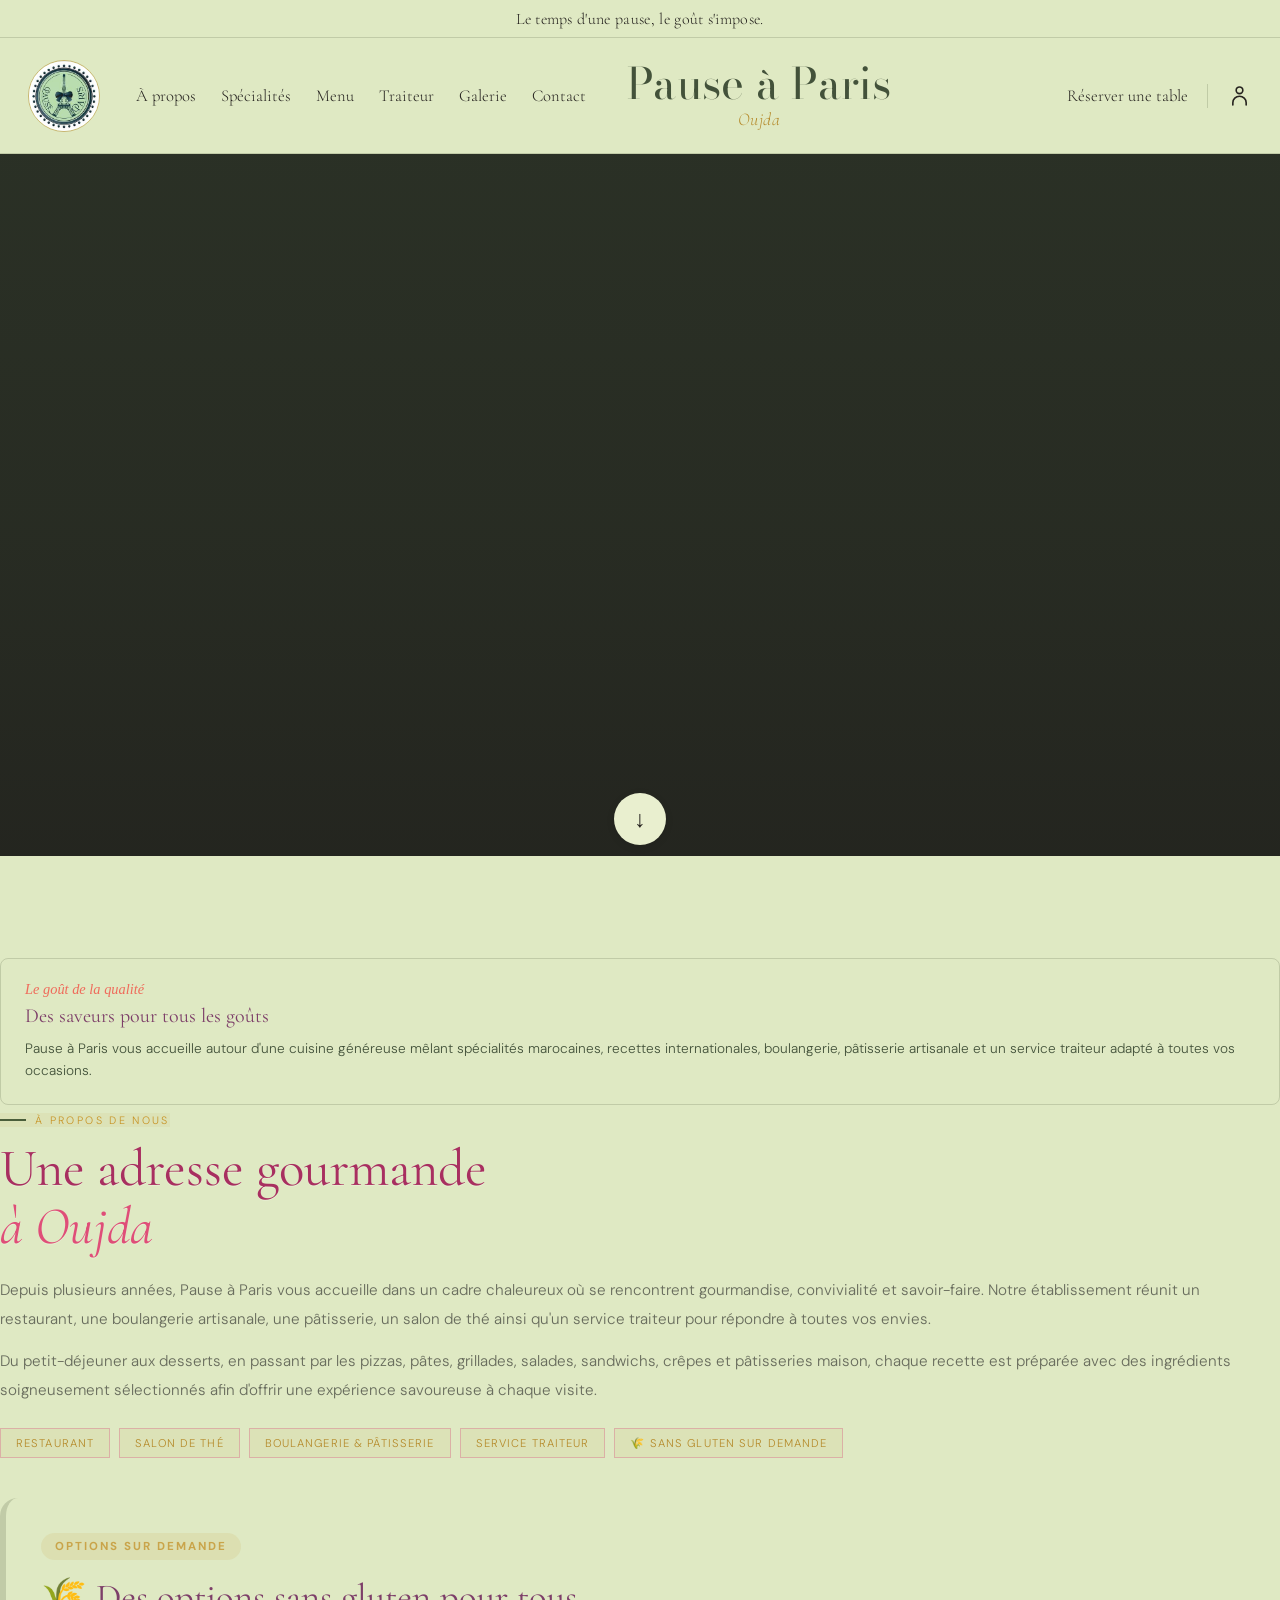
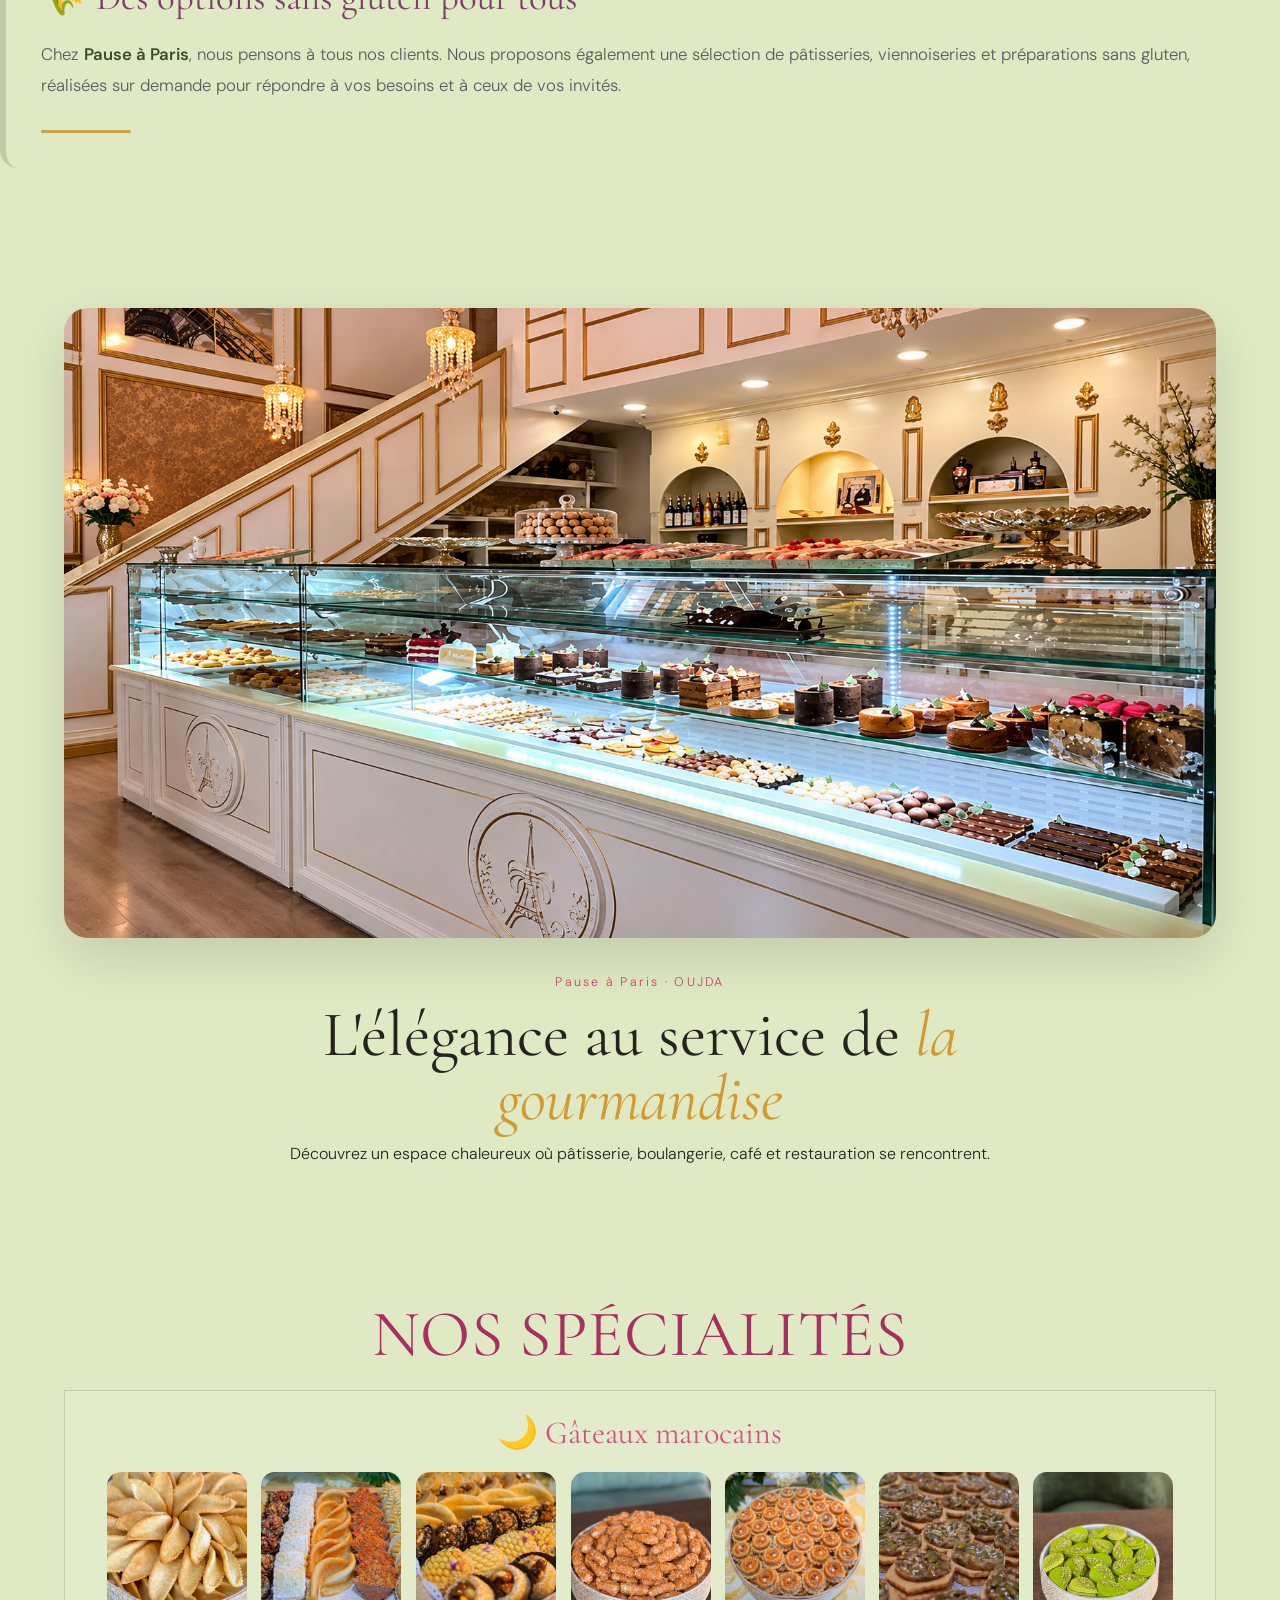
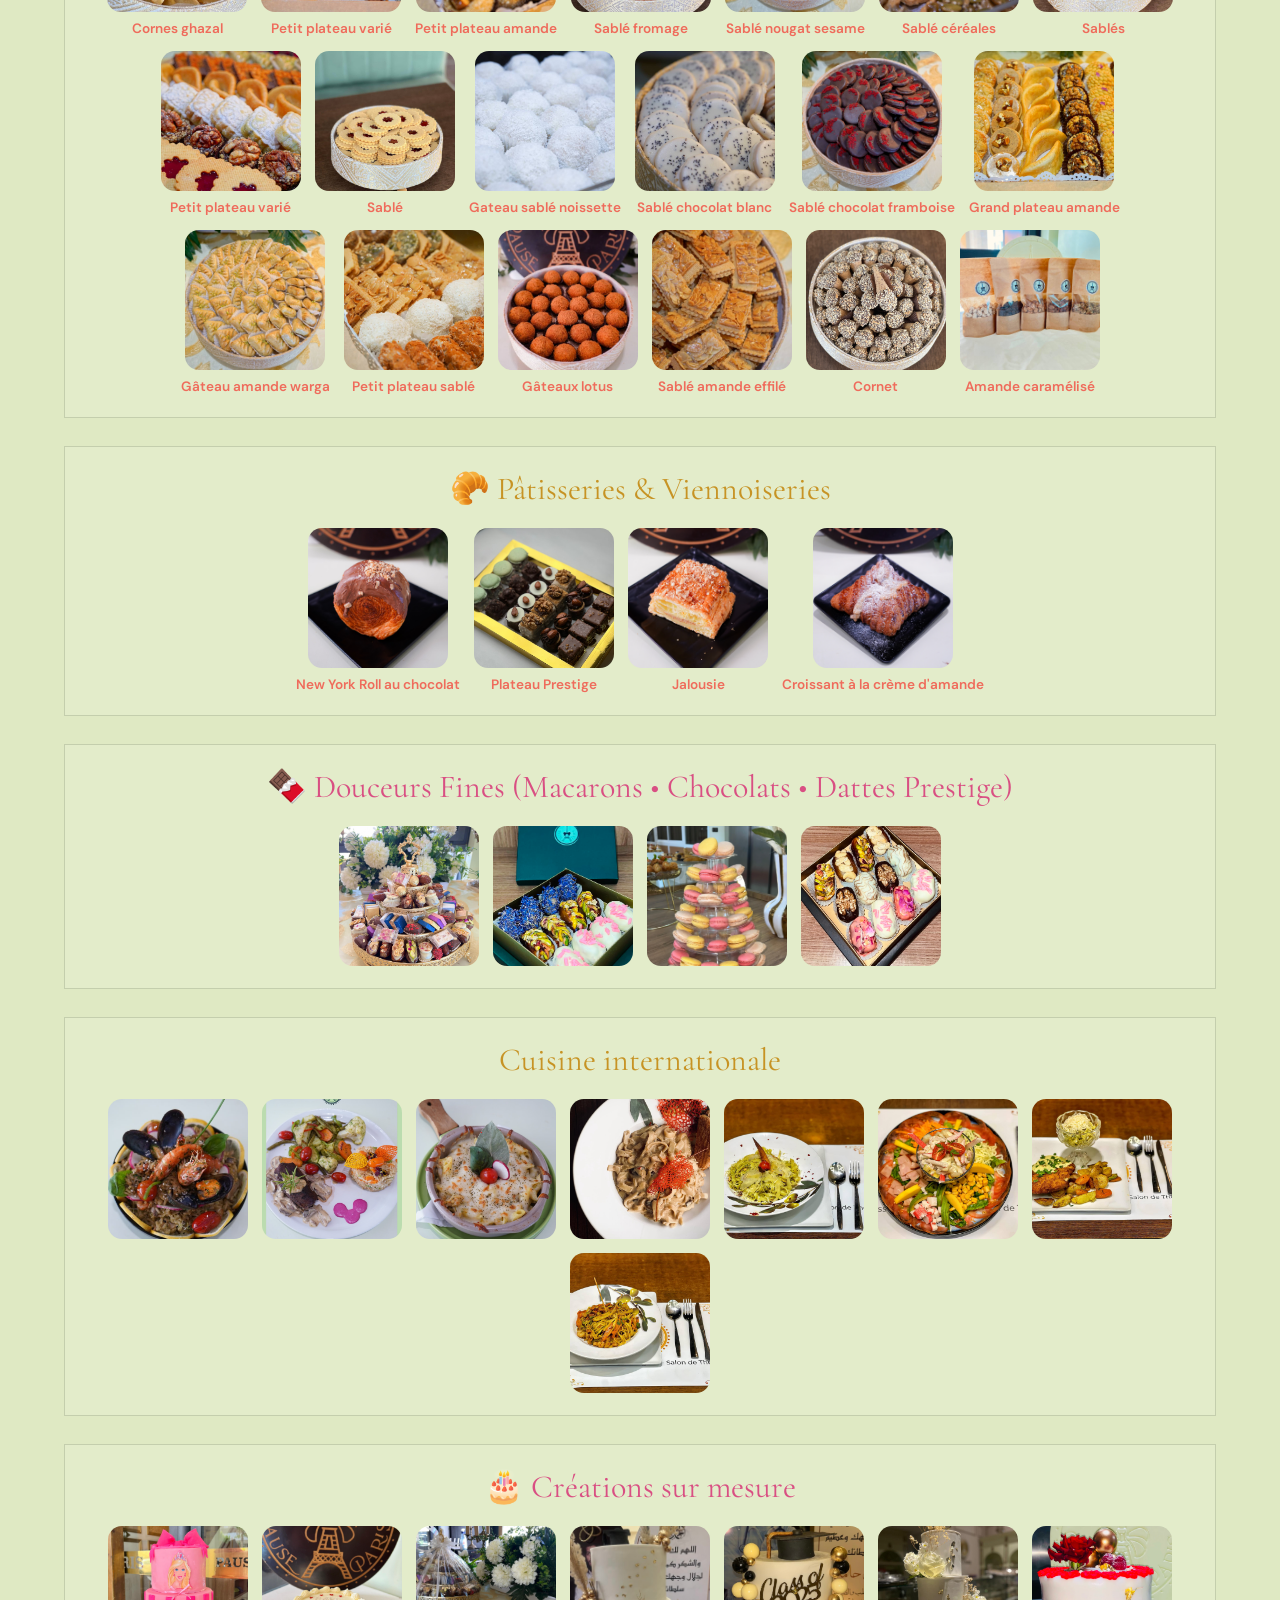
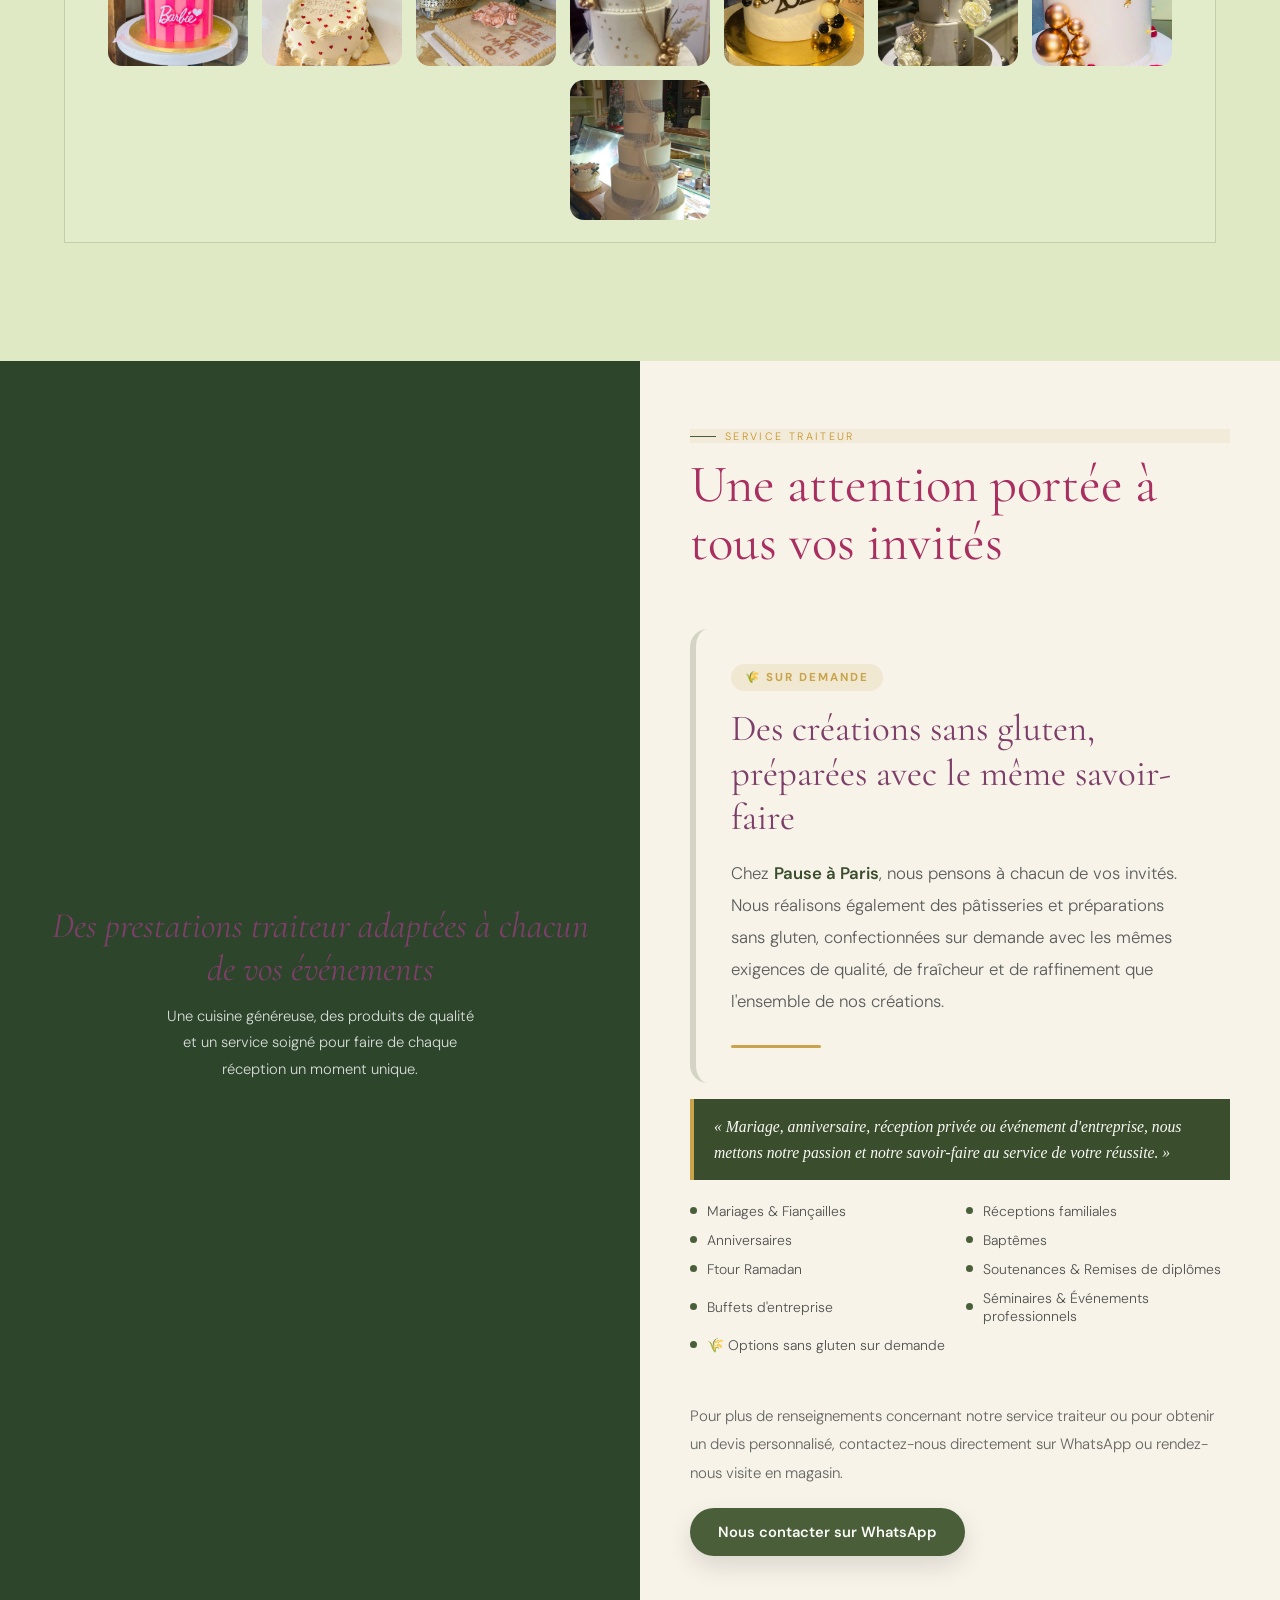
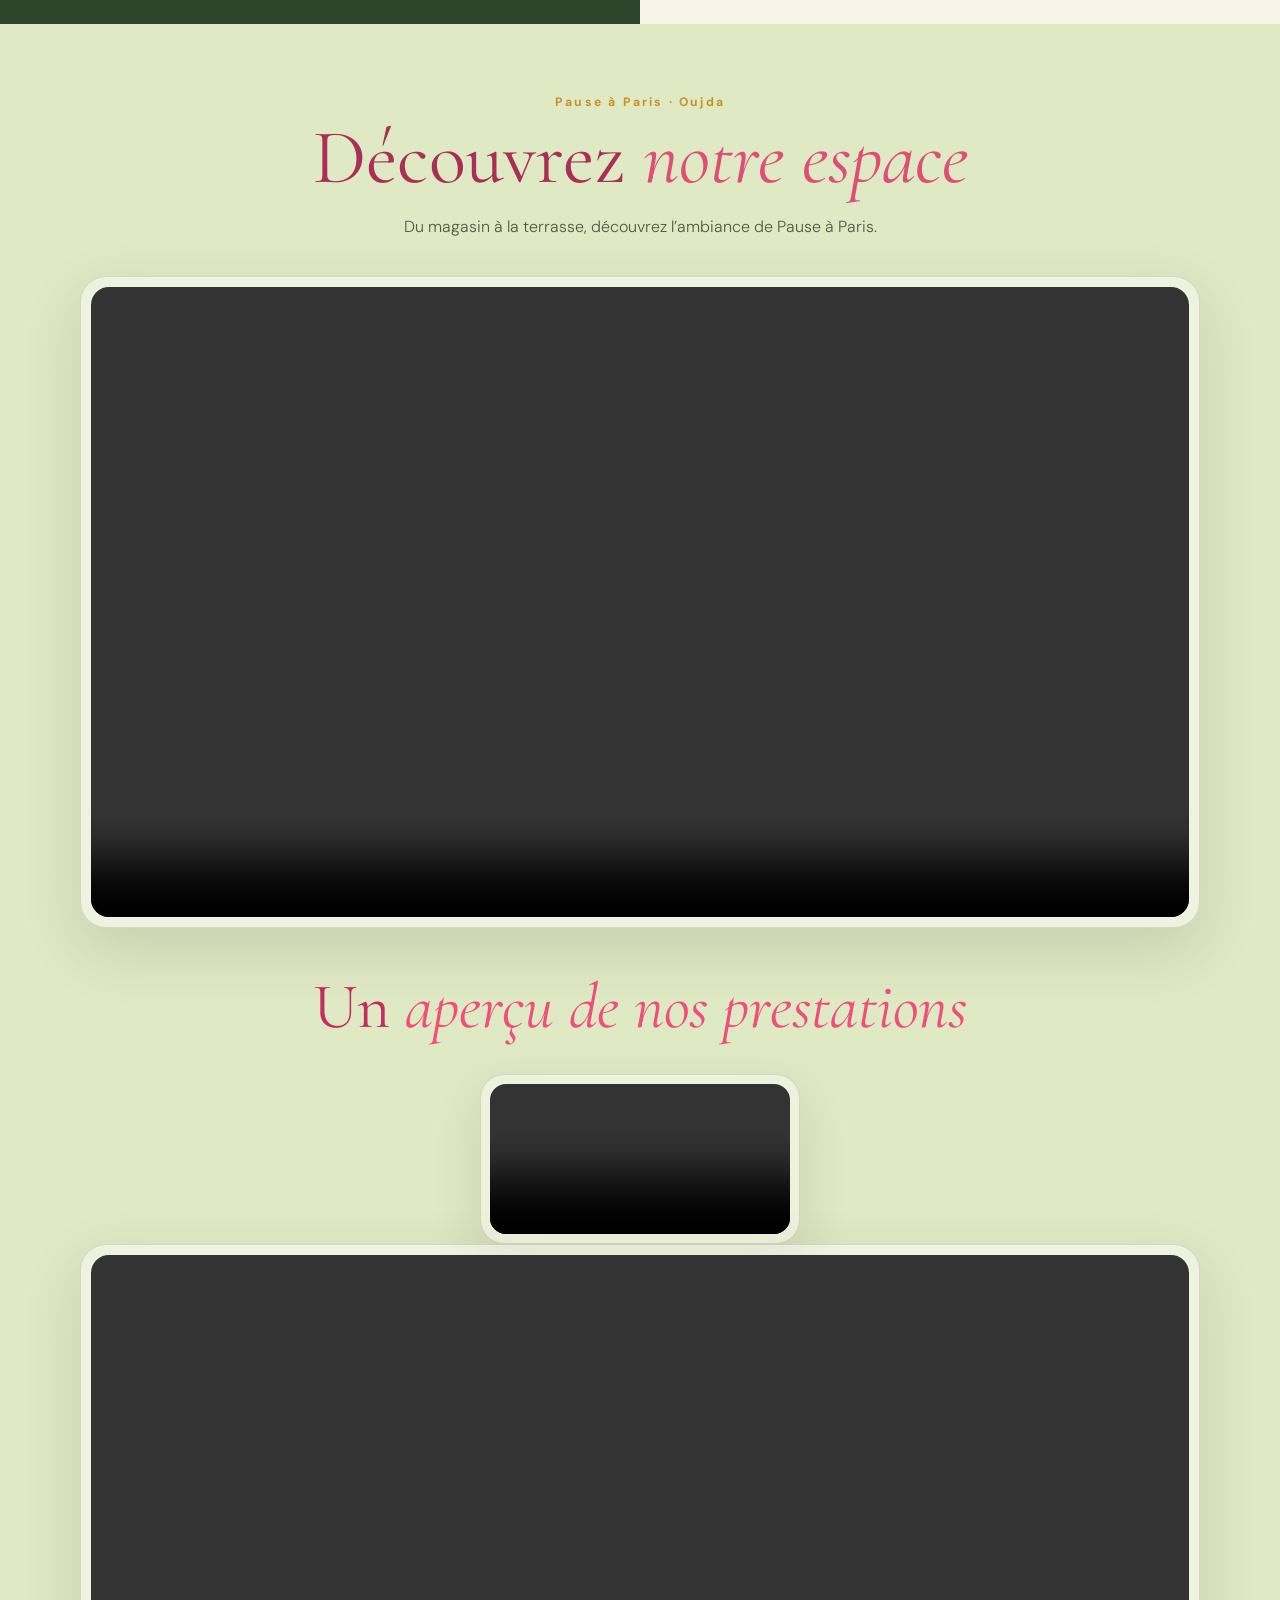
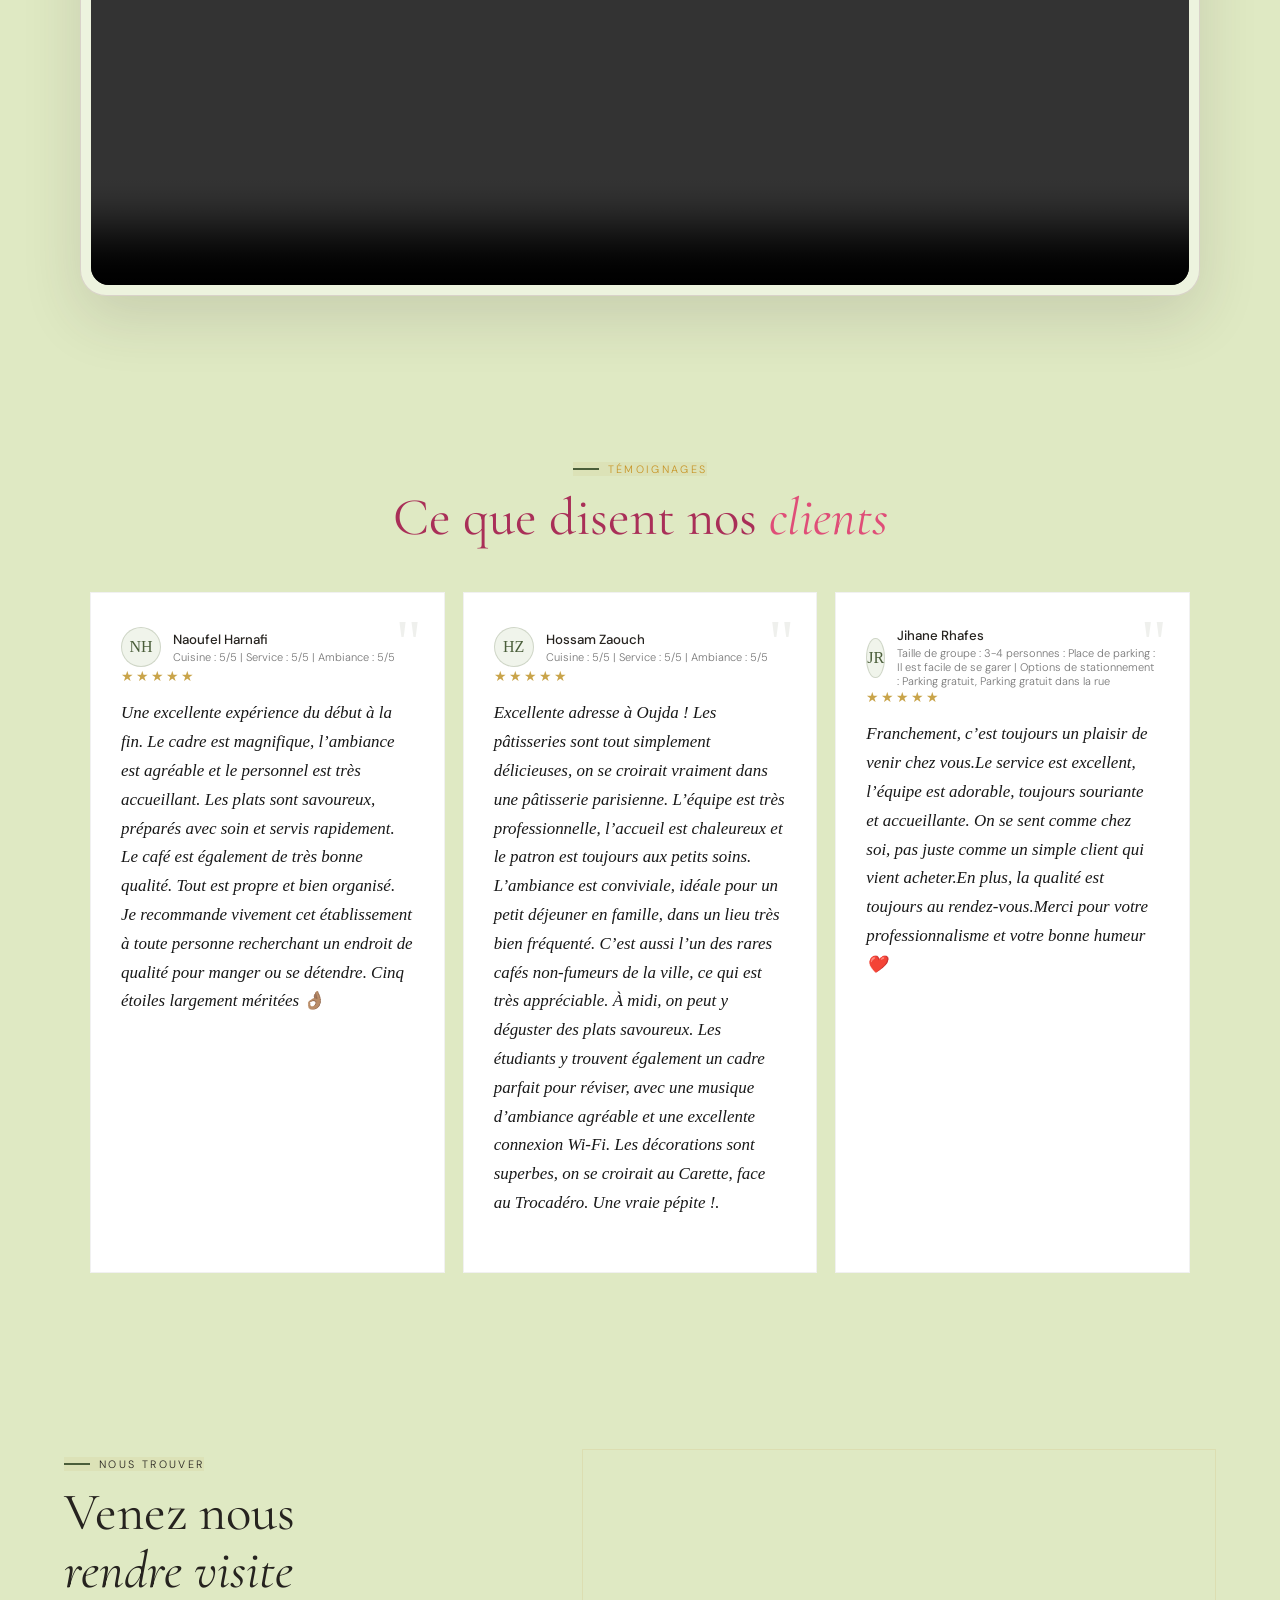
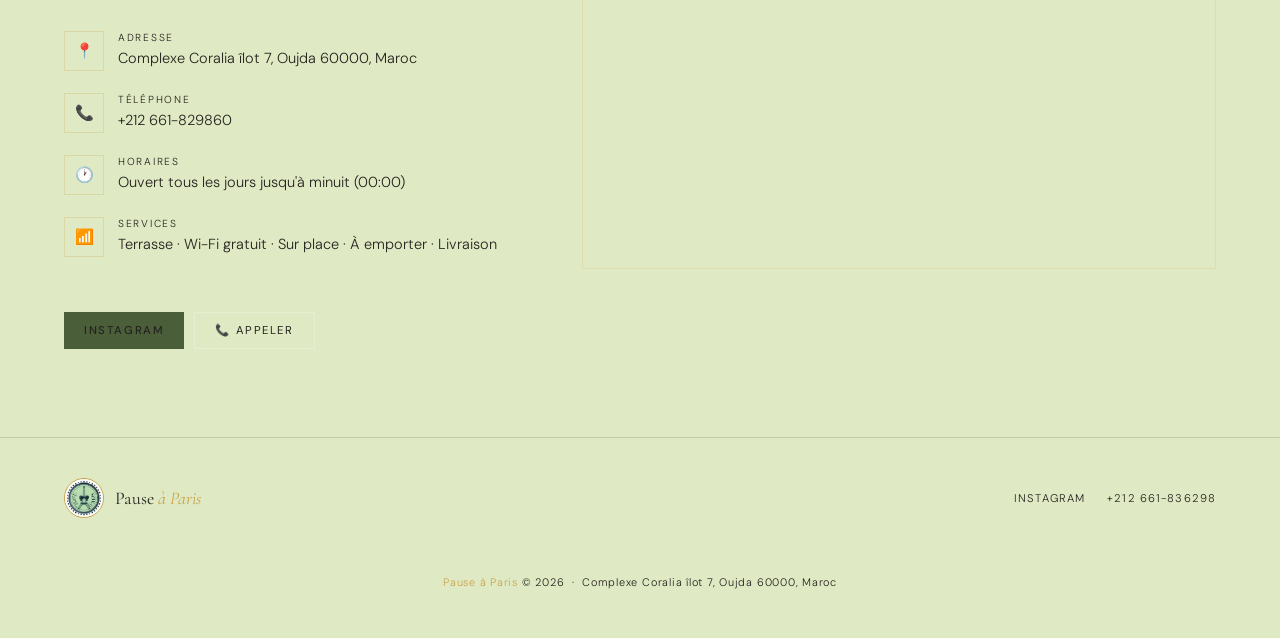
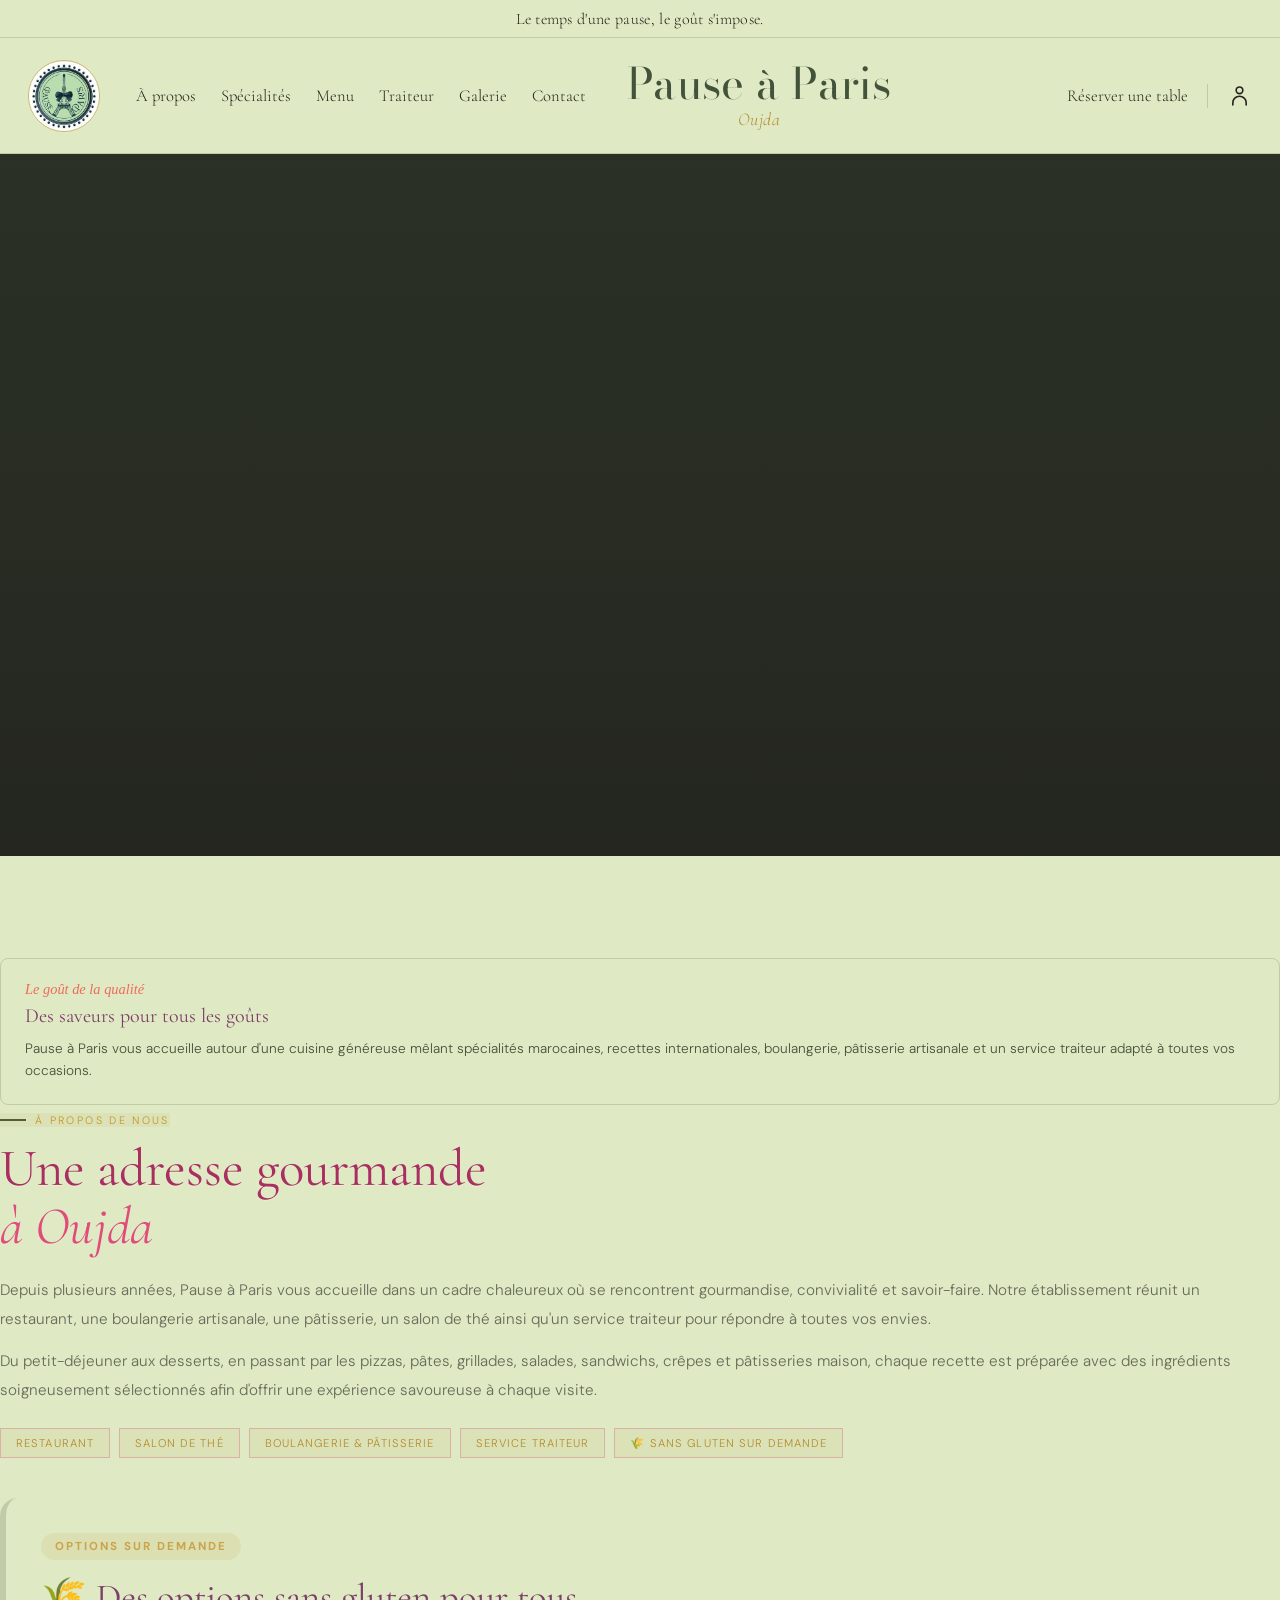
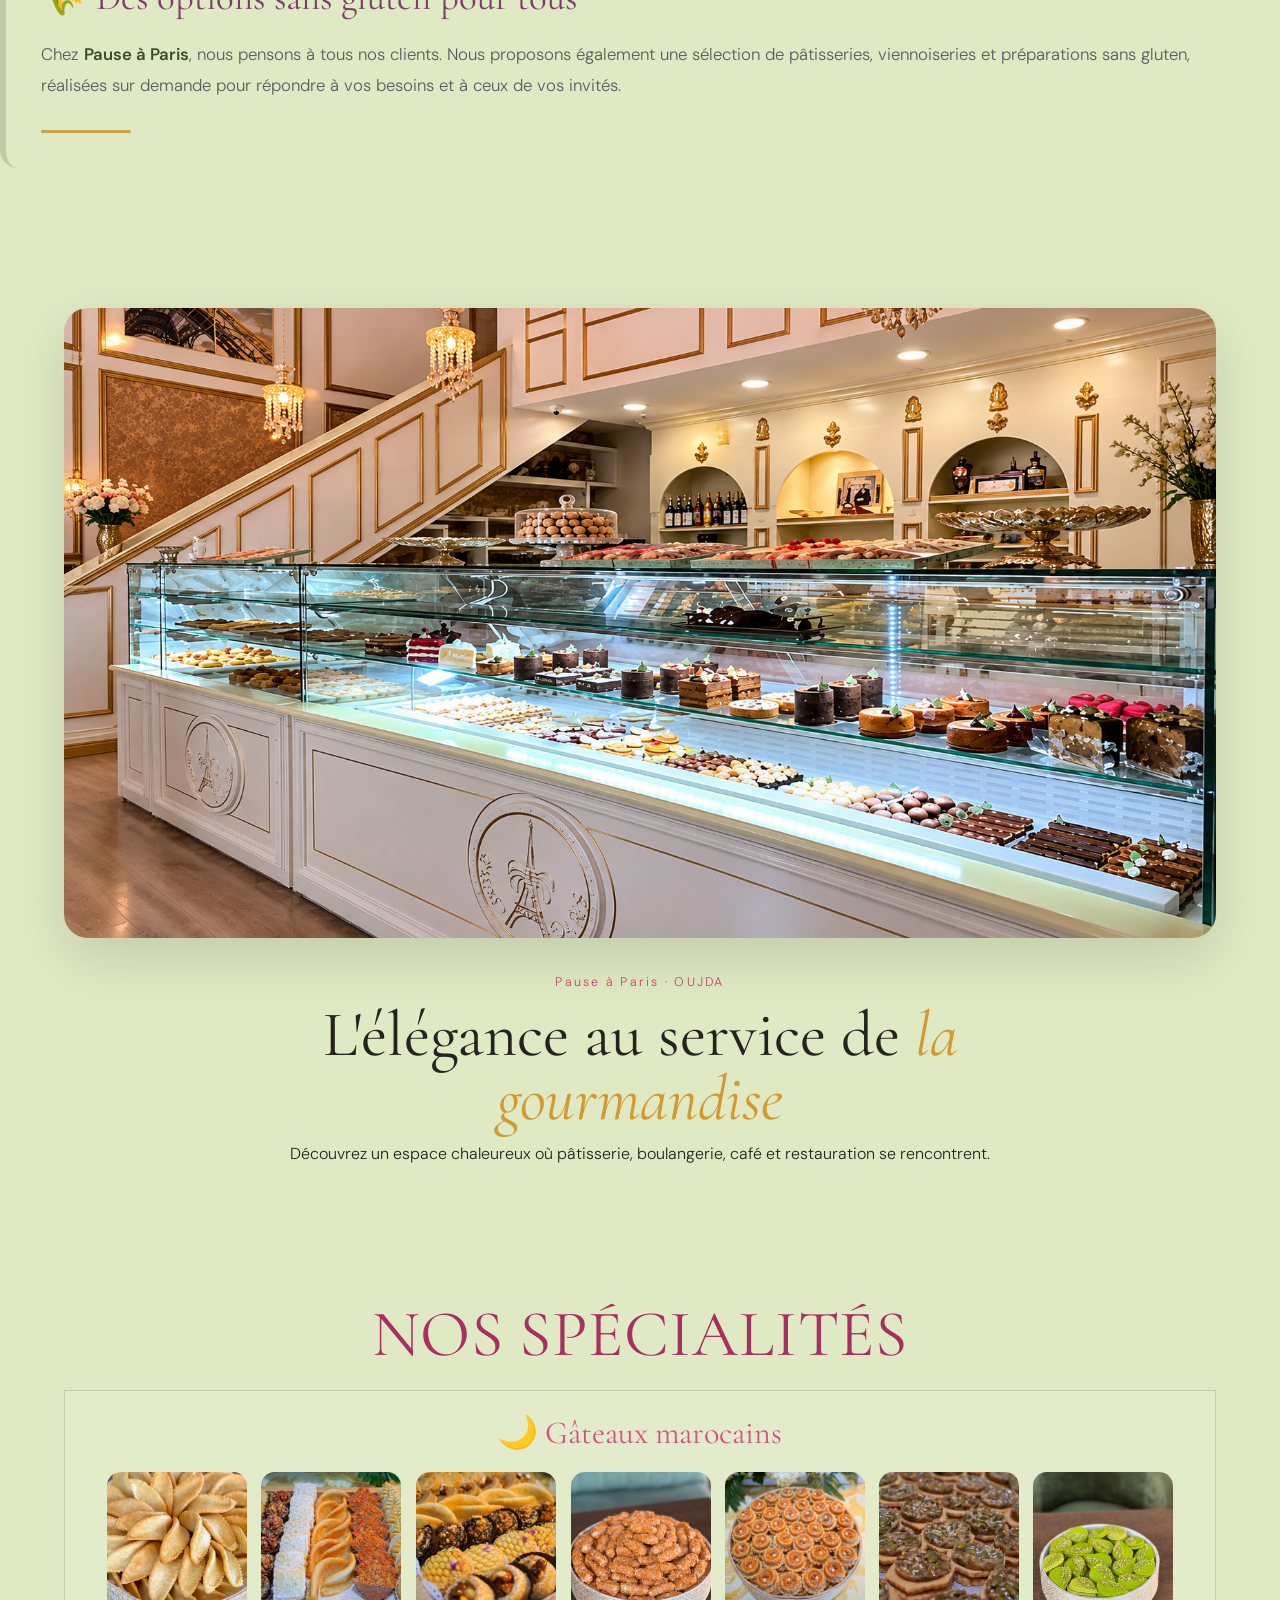
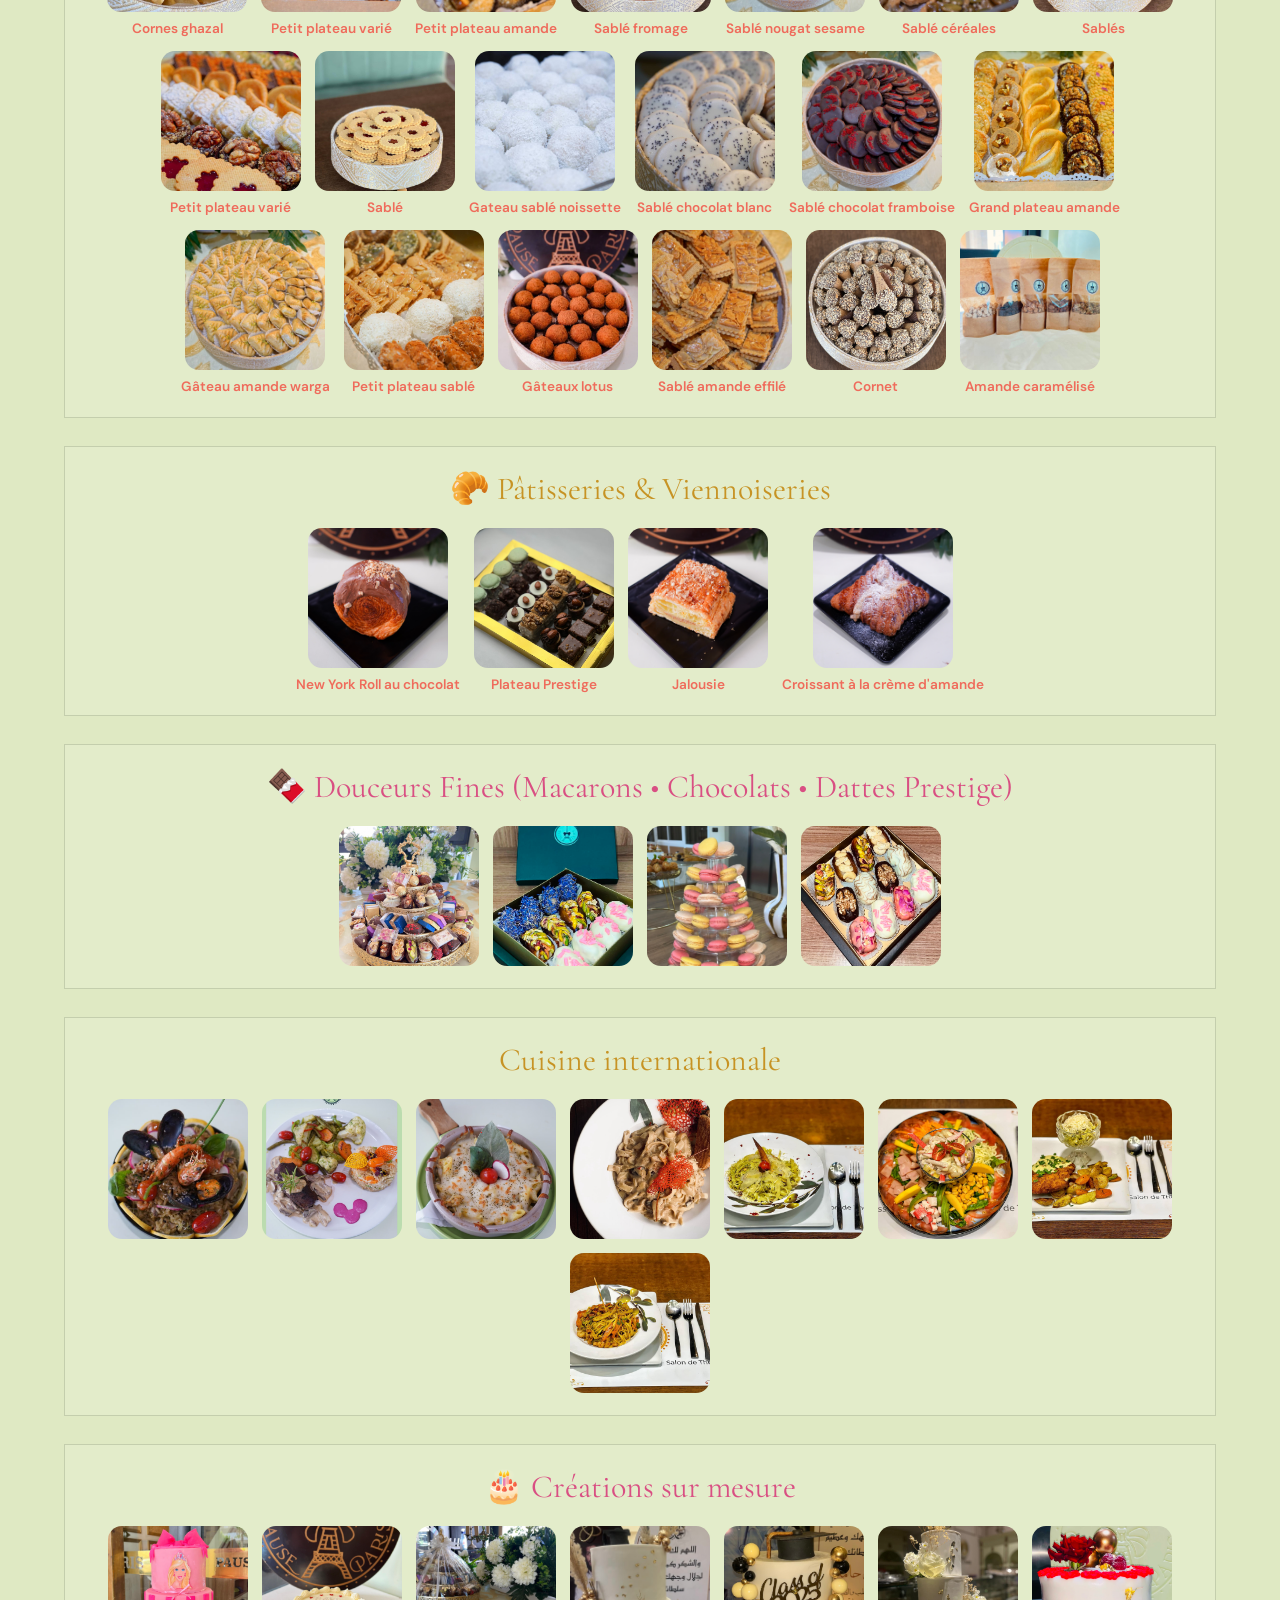
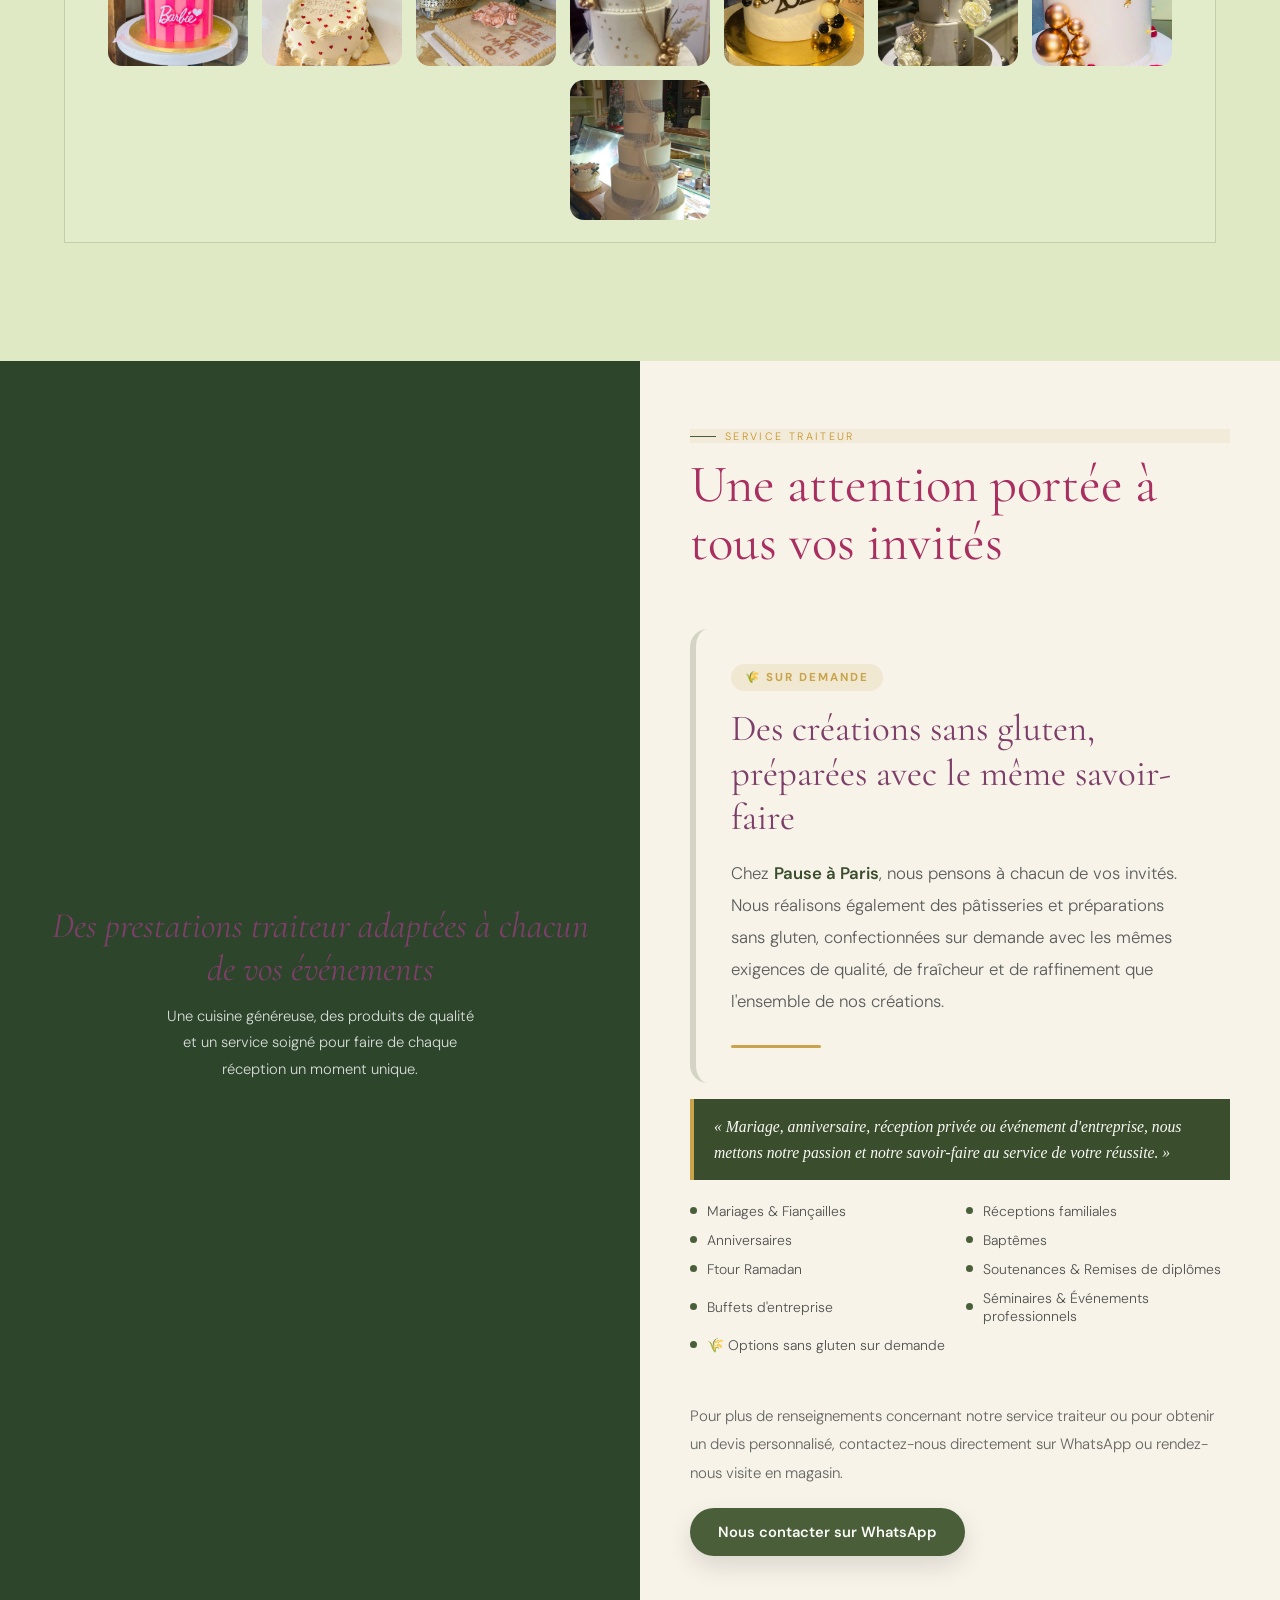
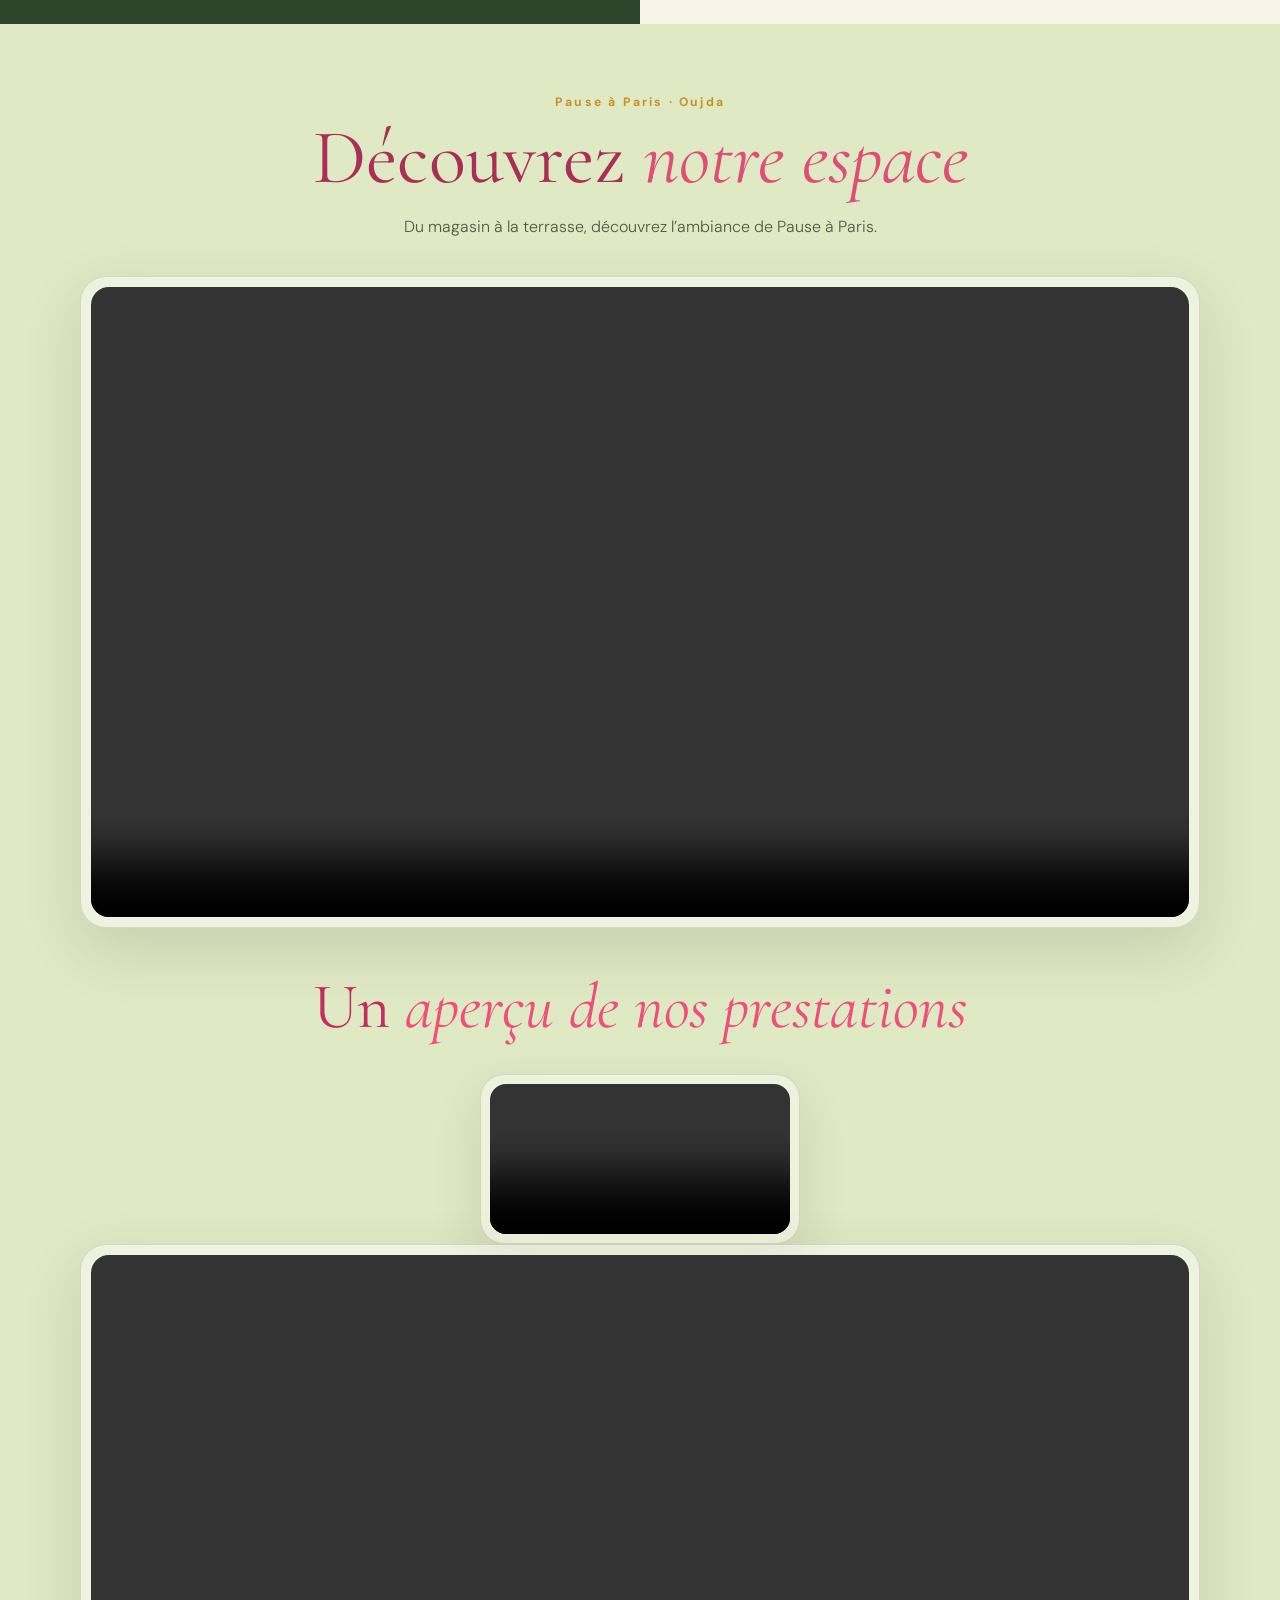
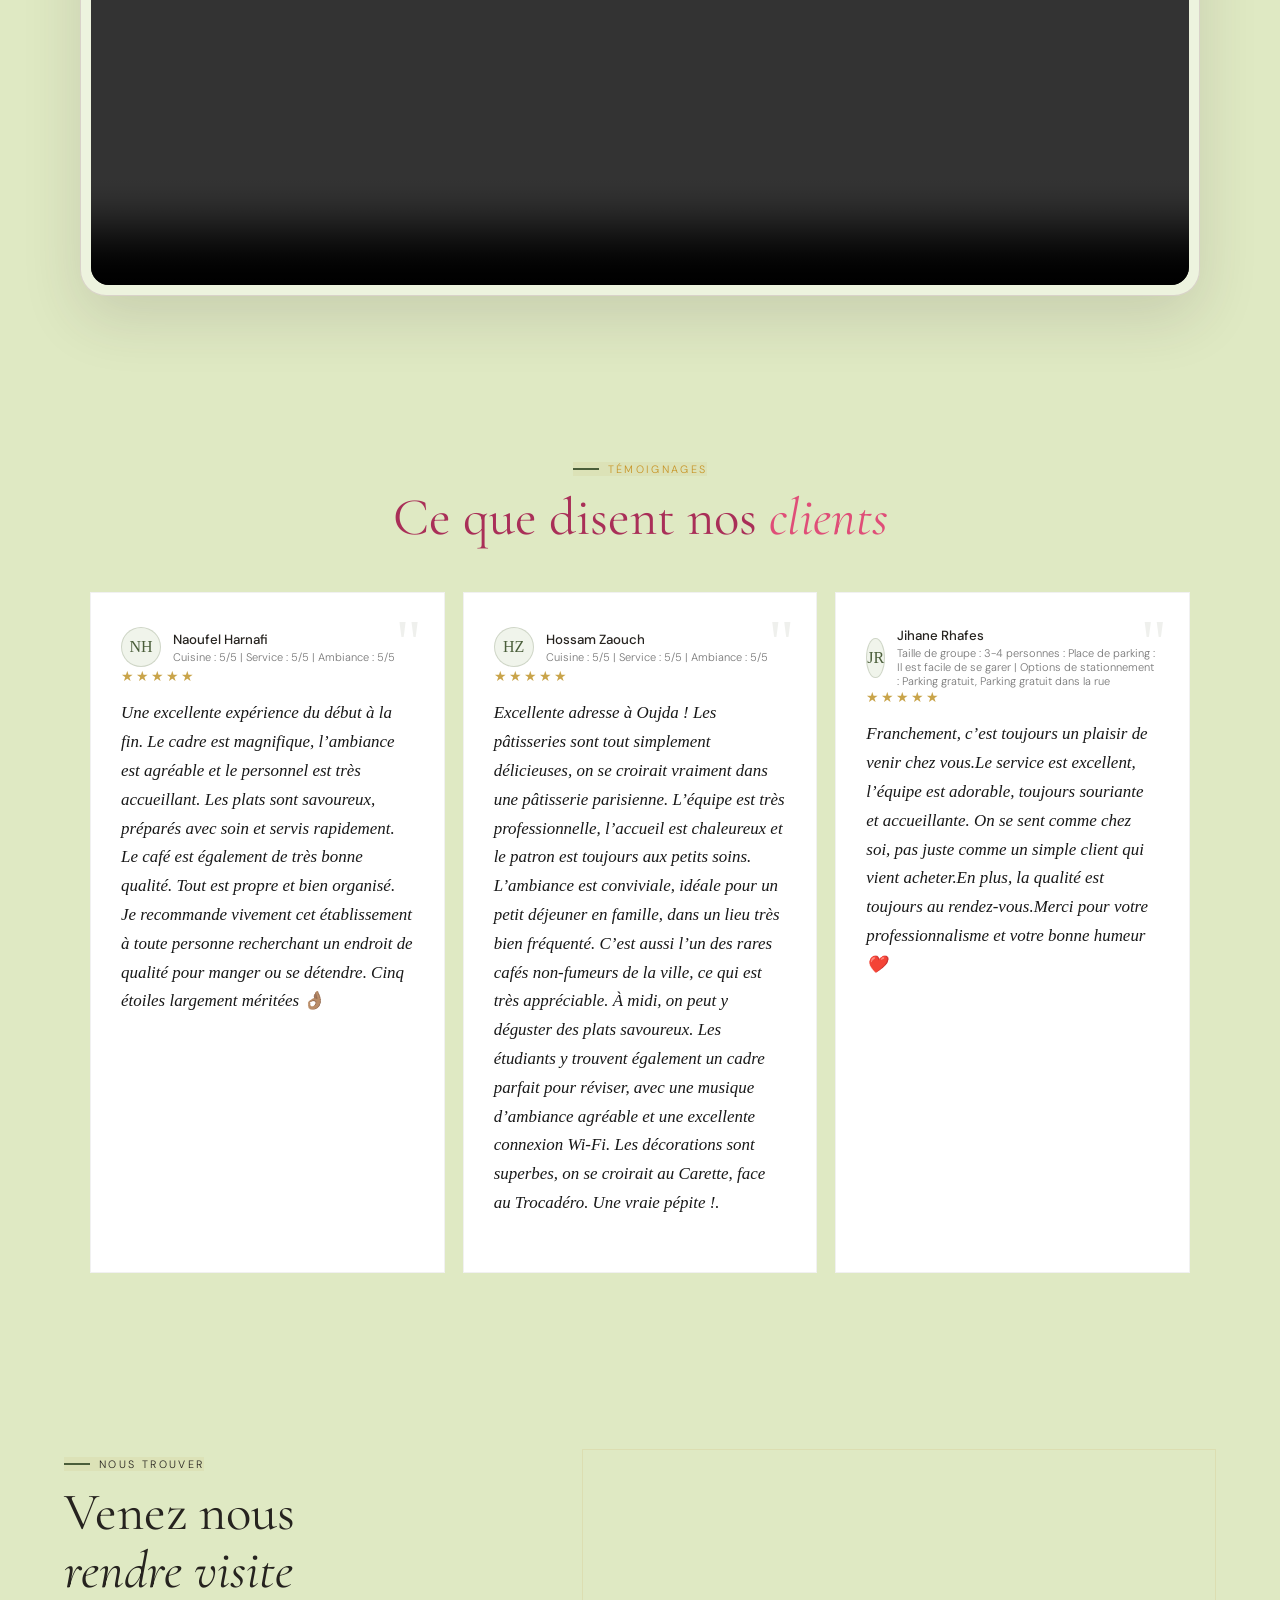
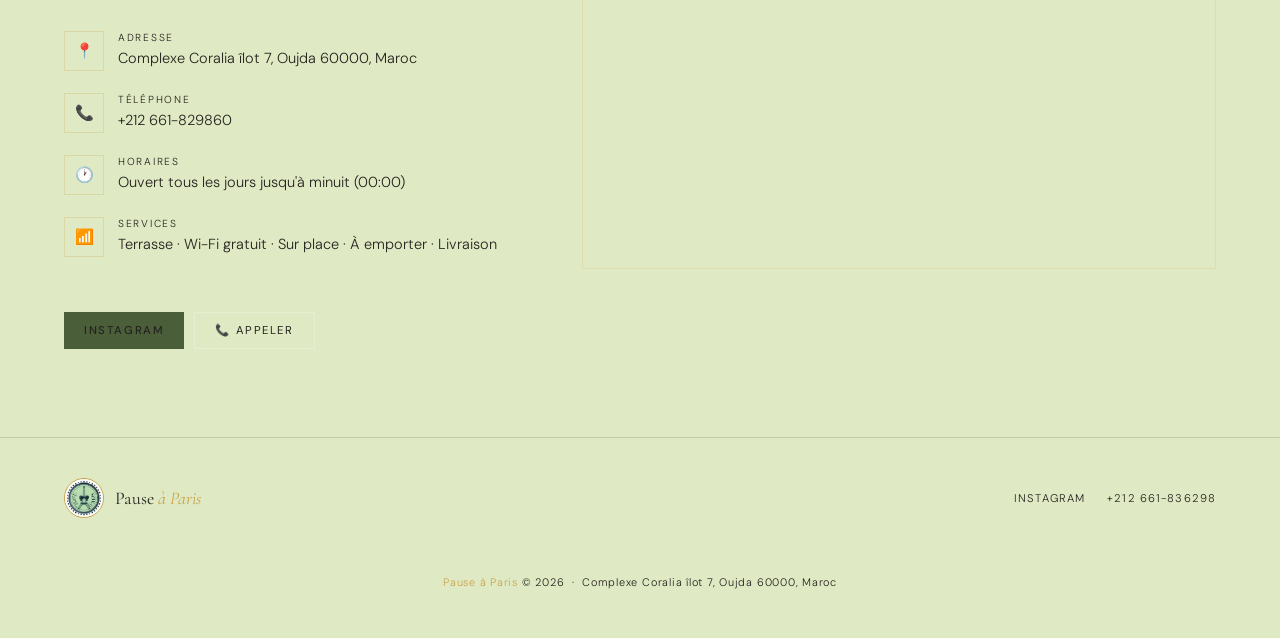
